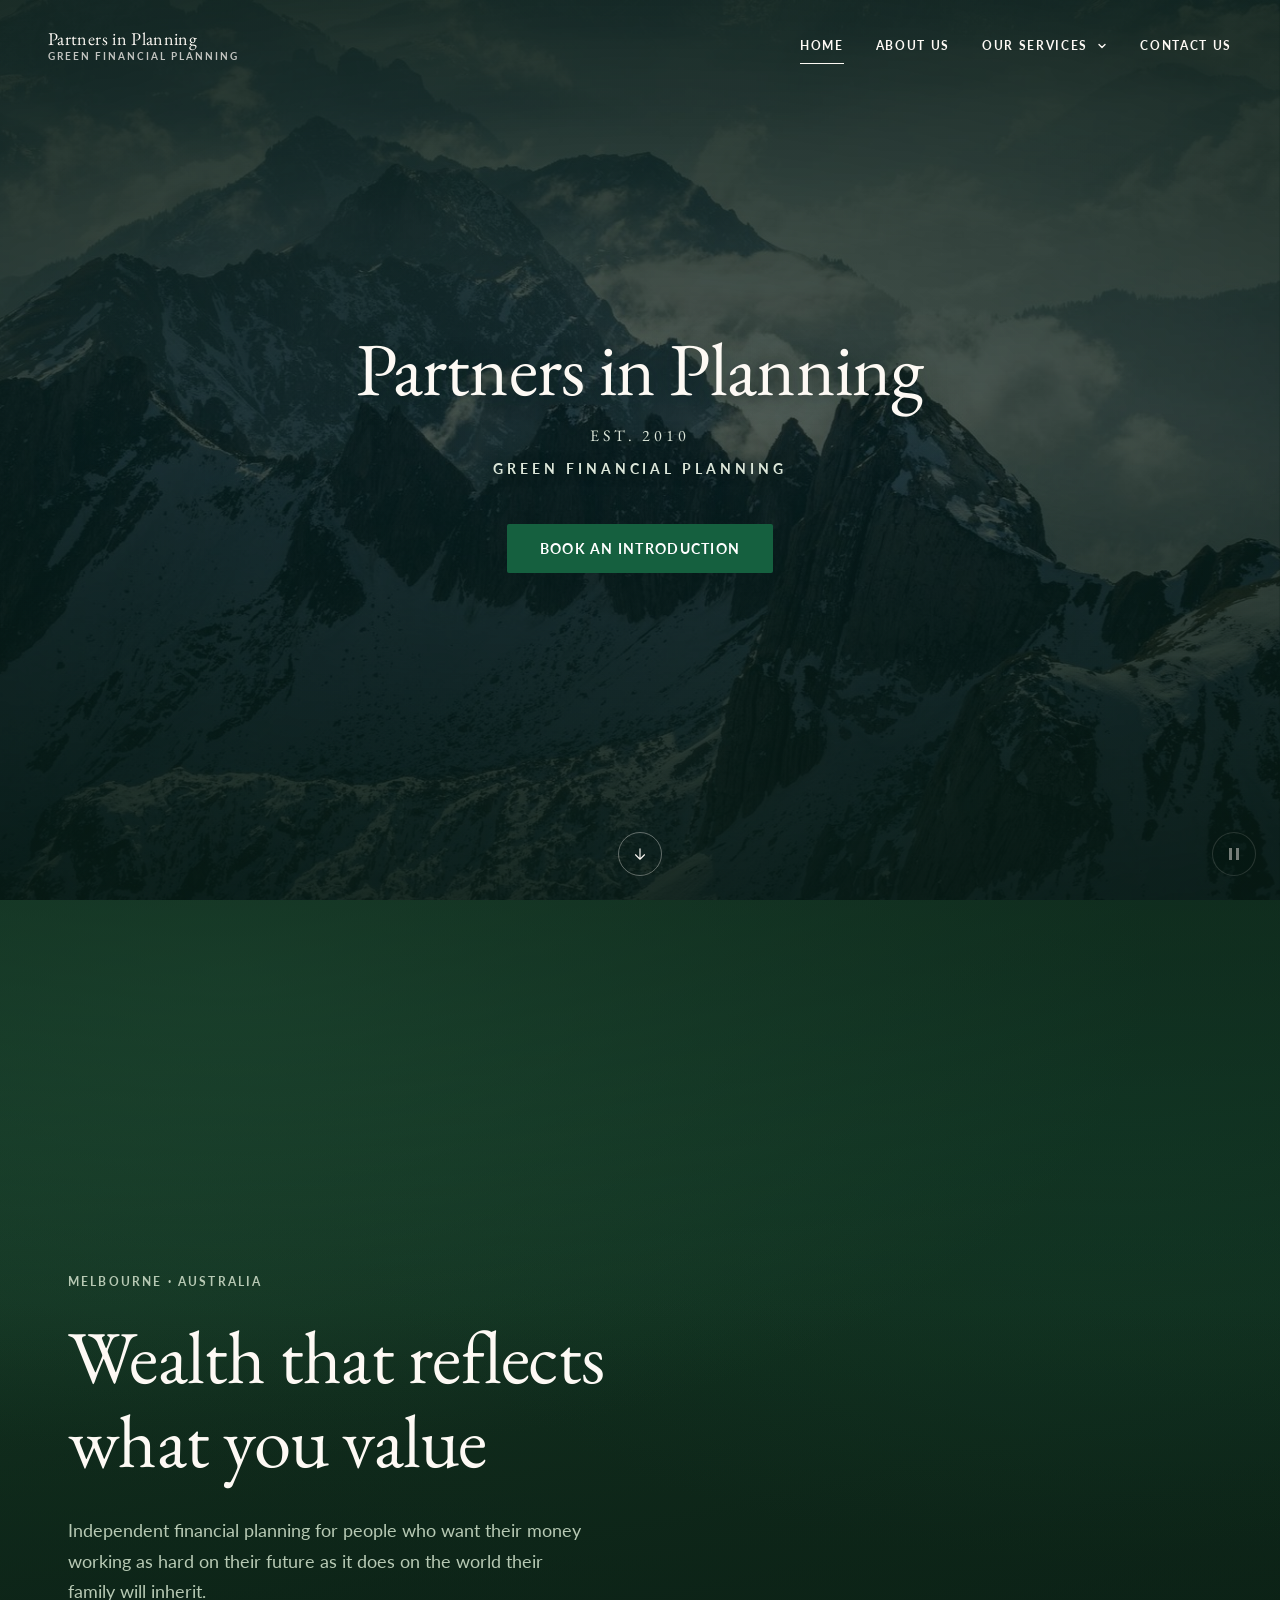
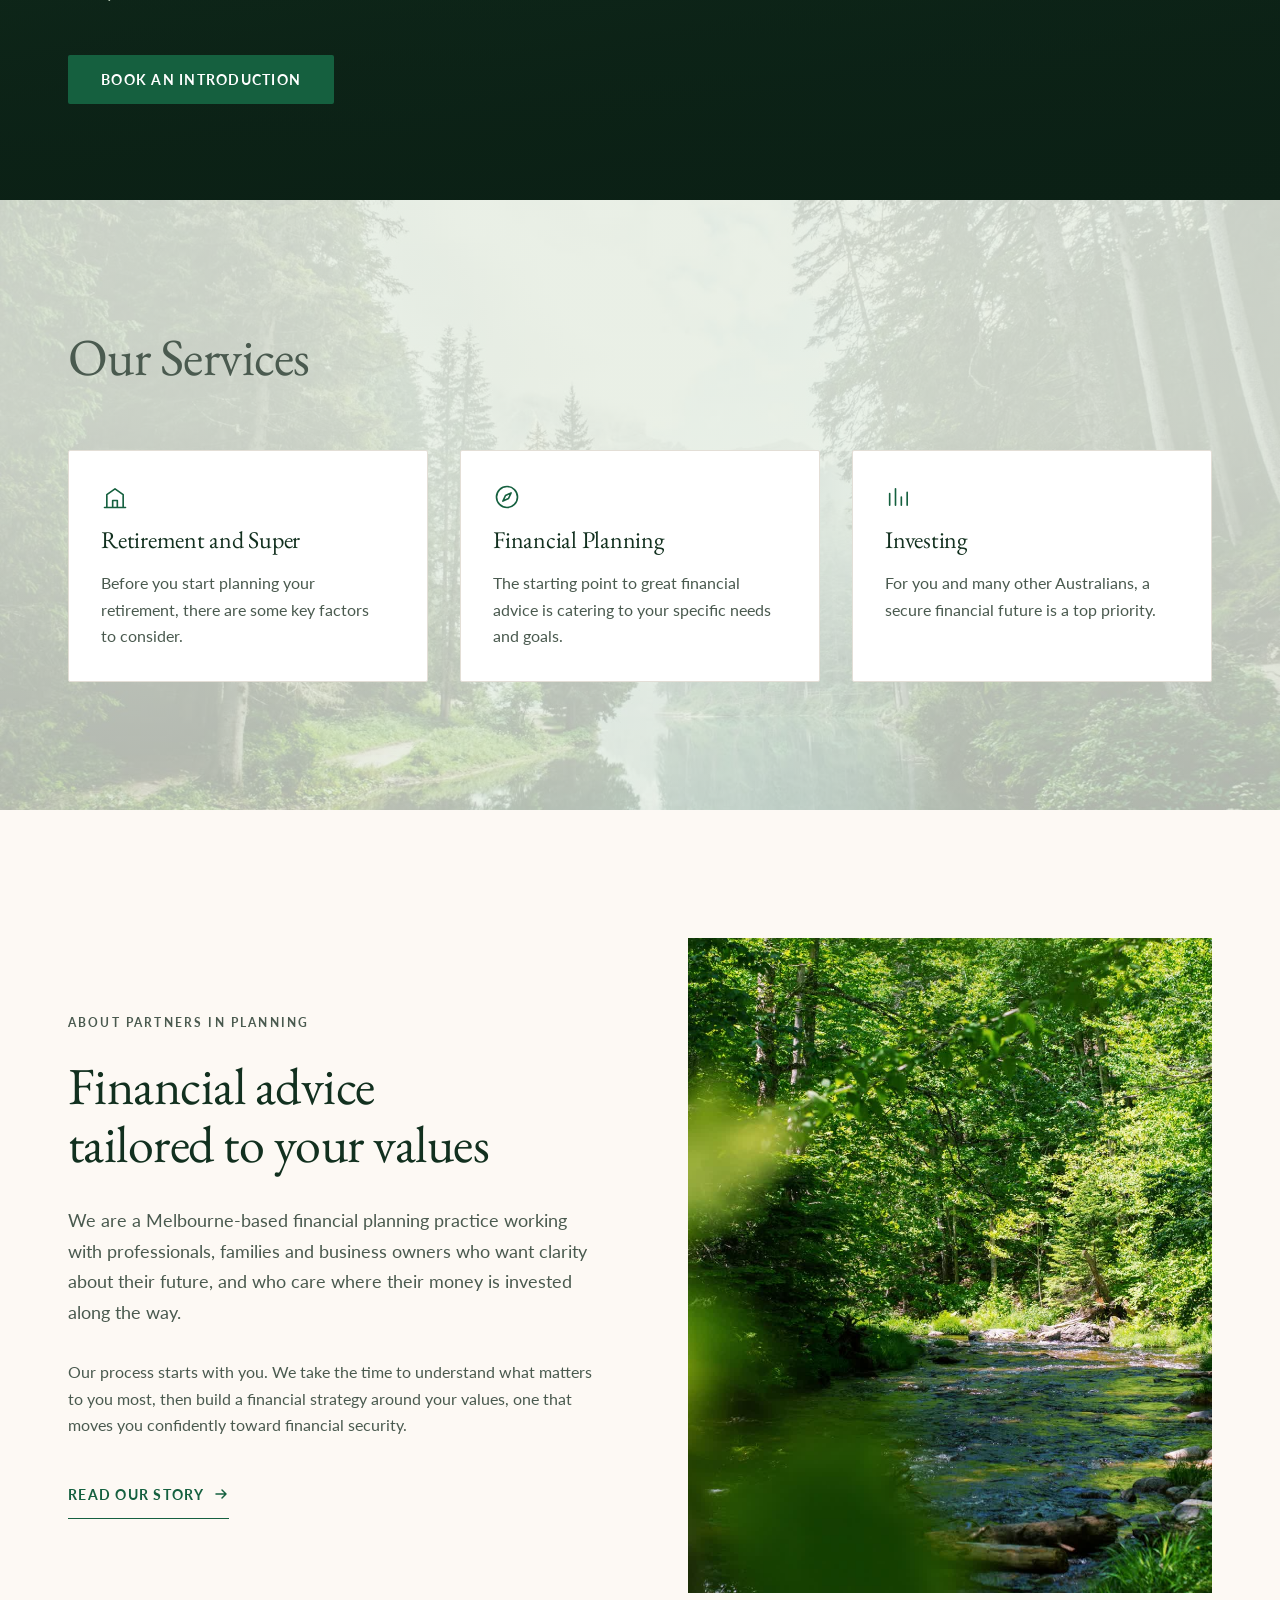
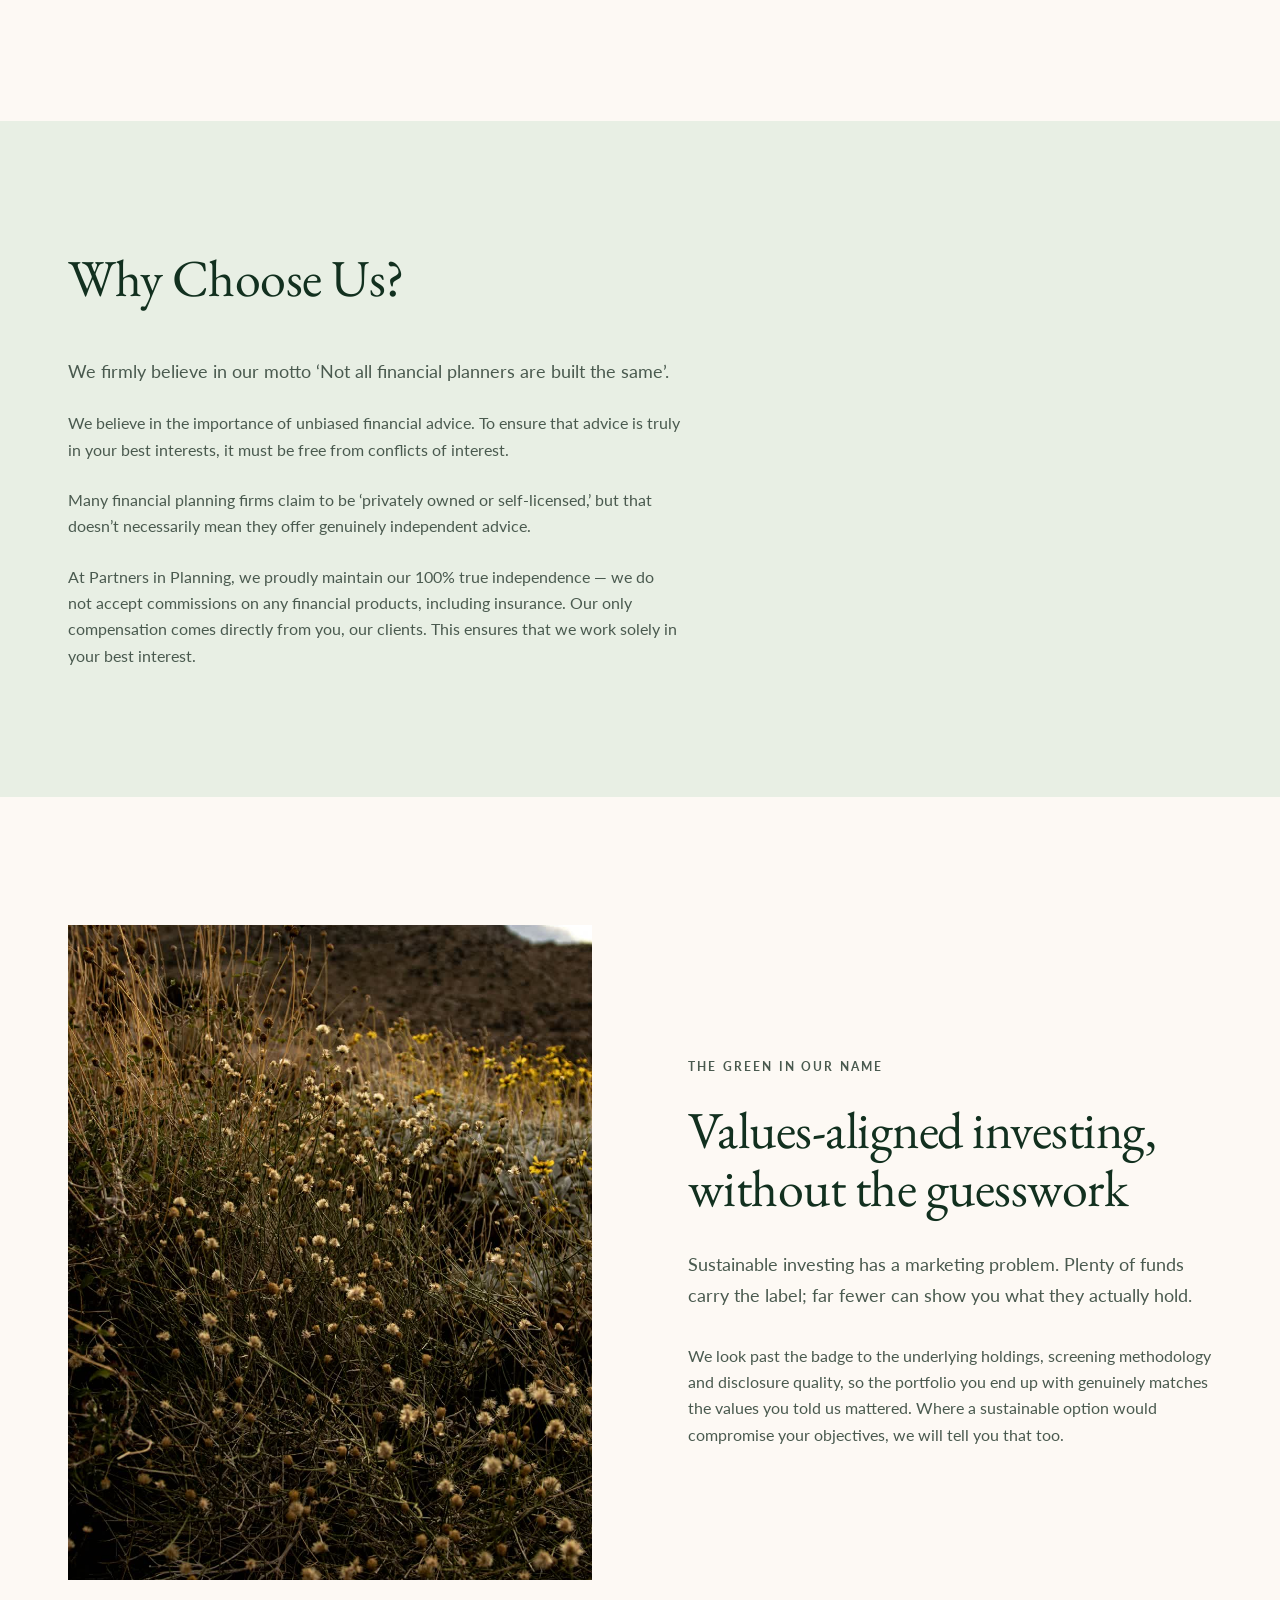
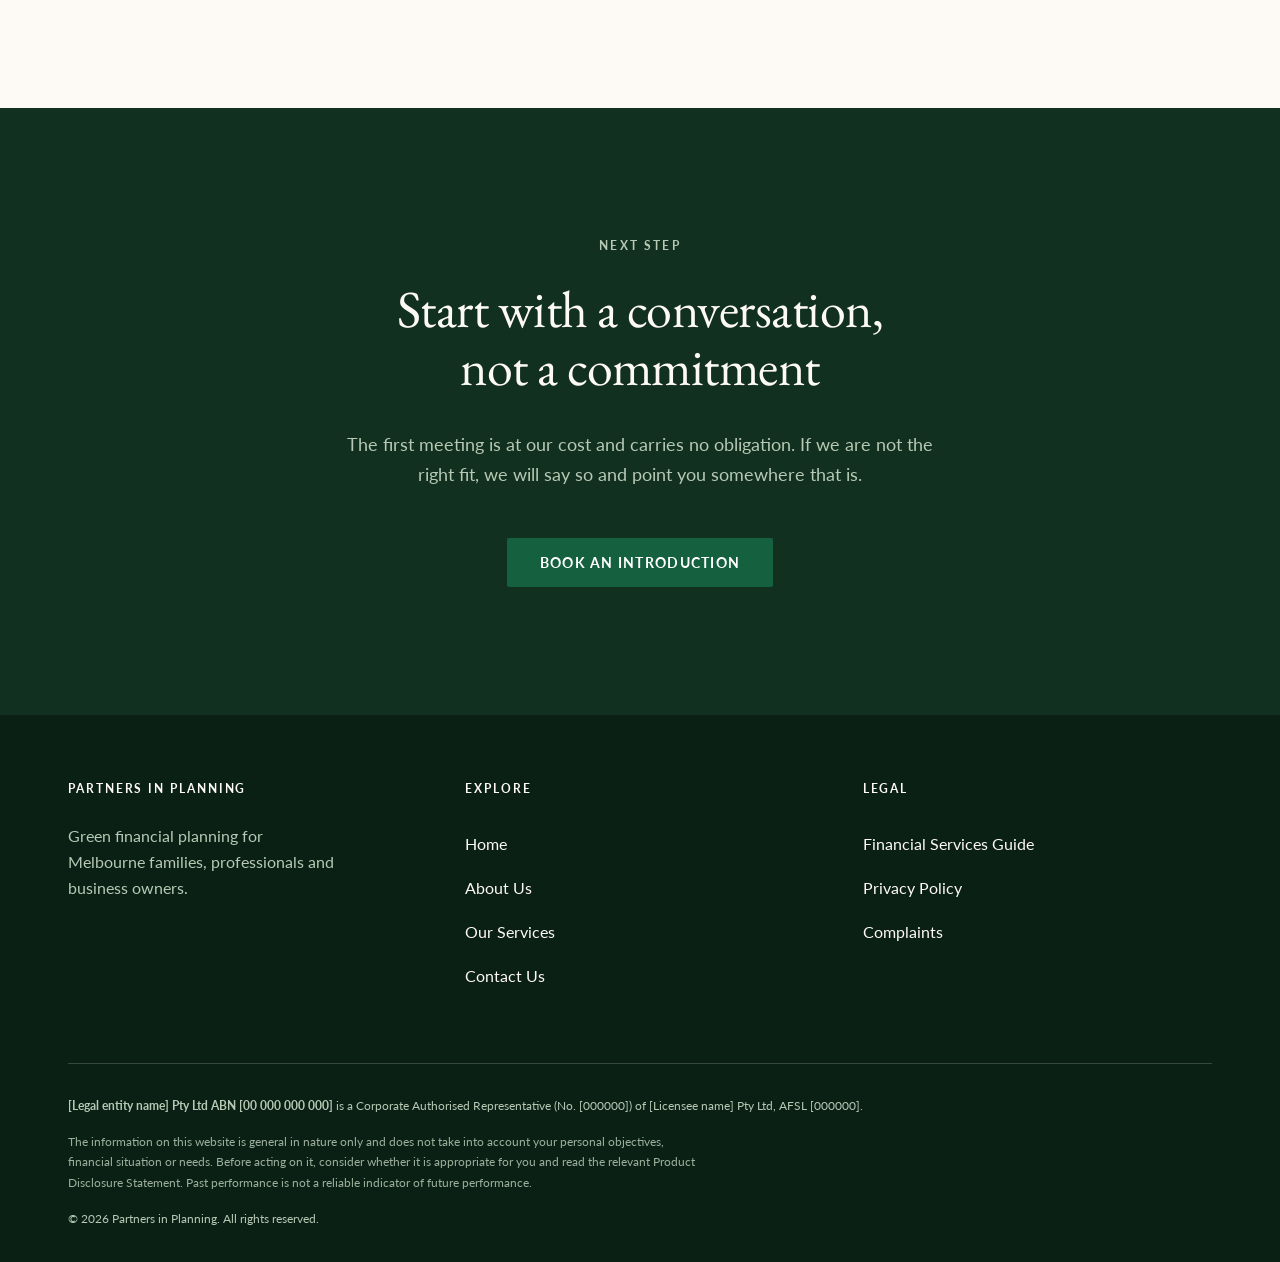
==== index.html @ 527487c0 "Add files via upload" ====
<!DOCTYPE html>
<html lang="en-AU">
<head>
<meta charset="utf-8">
<meta name="viewport" content="width=device-width, initial-scale=1">
<title>Partners in Planning | Green Financial Planning, Melbourne</title>
<meta name="description" content="Partners in Planning is a Melbourne financial planning practice specialising in values-aligned, sustainable advice — retirement, superannuation, investment and insurance strategy.">
<link rel="preconnect" href="https://fonts.googleapis.com">
<link rel="preconnect" href="https://fonts.gstatic.com" crossorigin>
<link href="https://fonts.googleapis.com/css2?family=EB+Garamond:wght@400;500;600&family=Lato:wght@300;400;700&display=swap" rel="stylesheet">
<link rel="stylesheet" href="assets/css/site.css">
<script>
  /* Enable scroll-reveal ONLY when we can actually drive it. Browsers without
     IntersectionObserver, and anyone who prefers reduced motion, never get the
     hidden starting state — so content can never be stranded invisible. */
  if ('IntersectionObserver' in window &&
      !window.matchMedia('(prefers-reduced-motion: reduce)').matches) {
    document.documentElement.classList.add('js');
  }
</script>
</head>
<body>

<a class="skip-link" href="#main">Skip to main content</a>

<!-- ============================ HEADER ============================ -->
<header class="header">
  <div class="container header__inner">
    <!-- LOGO SLOT — replace this <a class="brand"> block with your logo:
         <a href="index.html"><img src="assets/logo/logo.svg" alt="Partners in Planning" class="brand__img"></a> -->
    <a class="brand" href="index.html">
      Partners in Planning
      <span class="brand__sub">Green Financial Planning</span>
    </a>

    <nav class="nav" aria-label="Primary">
      <a class="nav__link" href="index.html" aria-current="page">Home</a>
      <a class="nav__link" href="about.html">About Us</a>
      <div class="nav__item" data-subnav>
        <a class="nav__link" href="services.html">Our Services</a>
        <button class="nav__sub-toggle" type="button" aria-expanded="false" aria-controls="services-sub">
          <span class="sr-only">Our Services pages</span>
          <svg width="10" height="10" viewBox="0 0 10 10" fill="none" aria-hidden="true"><path d="M2 3.5l3 3 3-3" stroke="currentColor" stroke-width="1.4" stroke-linecap="round" stroke-linejoin="round"/></svg>
        </button>
        <ul class="nav__sub" id="services-sub">
          <li><a href="investing.html">Investing</a></li>
          <li><a href="financial-planning.html">Financial Planning</a></li>
          <li><a href="retirement-and-super.html">Retirement and Super</a></li>
        </ul>
      </div>
      <a class="nav__link" href="contact.html">Contact Us</a>
    </nav>

    <button class="nav__toggle" type="button" aria-expanded="false" aria-controls="mobile-nav">
      <span class="sr-only">Menu</span>
      <span class="nav__toggle-bar" aria-hidden="true"></span>
      <span class="nav__toggle-bar" aria-hidden="true"></span>
      <span class="nav__toggle-bar" aria-hidden="true"></span>
    </button>
  </div>
</header>

<nav class="mobile-nav" id="mobile-nav" aria-label="Mobile">
  <a class="mobile-nav__link" href="index.html">Home</a>
  <a class="mobile-nav__link" href="about.html">About Us</a>
  <a class="mobile-nav__link" href="services.html">Our Services</a>
  <a class="mobile-nav__link mobile-nav__link--sub" href="investing.html">Investing</a>
  <a class="mobile-nav__link mobile-nav__link--sub" href="financial-planning.html">Financial Planning</a>
  <a class="mobile-nav__link mobile-nav__link--sub" href="retirement-and-super.html">Retirement and Super</a>
  <a class="mobile-nav__link" href="contact.html">Contact Us</a>
</nav>

<main id="main">

  <!-- ============================ SLIDESHOW HERO ========================
       Images live in the markup, not in a JS array or JSON file, so the
       first slide renders even if JavaScript never runs and search engines
       and link-preview scrapers can see them. site.js only swaps which one
       carries .is-active.

       The photographs are decorative — the headline carries the meaning —
       so every alt is empty and the whole stage is aria-hidden. Announcing
       "photograph 3 of 5" every seven seconds would interrupt a screen
       reader user mid-sentence, repeatedly, to tell them nothing useful.

       To change a photograph, swap the src. Nothing else needs editing.
       ==================================================================== -->
  <section class="hero hero--slides">
    <div class="hero__slides" data-hero-slides aria-hidden="true">
      <img class="hero__slide is-active" src="assets/img/slide-1.jpg" alt=""
           width="1440" height="960" fetchpriority="high" decoding="async">
      <img class="hero__slide" src="assets/img/slide-2.jpg" alt=""
           width="1440" height="960" loading="lazy" decoding="async">
      <img class="hero__slide" src="assets/img/slide-3.jpg" alt=""
           width="1440" height="960" loading="lazy" decoding="async">
      <img class="hero__slide" src="assets/img/slide-4.jpg" alt=""
           width="1440" height="960" loading="lazy" decoding="async">
      <img class="hero__slide" src="assets/img/slide-5.jpg" alt=""
           width="1440" height="960" loading="lazy" decoding="async">
    </div>

    <div class="hero__scrim hero__scrim--media" aria-hidden="true"></div>

    <div class="container hero__content hero__content--center">
      <h1 class="hero__brand">
        Partners in Planning
        <span class="hero__brand-est">Est. 2010</span>
        <span class="hero__brand-sub">Green Financial Planning</span>
      </h1>
      <div class="hero__actions hero__actions--center">
        <a class="btn btn--primary" href="contact.html">Book an introduction</a>
      </div>
    </div>

    <!-- WCAG 2.2.2: slides advancing every 7s is automatic motion running
         past five seconds, so it needs a pause control. Shown by JS only
         while the slideshow is actually advancing. -->
    <button class="video-toggle" type="button" data-slides-toggle hidden>
      <span class="video-toggle__icon" aria-hidden="true"></span>
      <span class="video-toggle__text">Pause slideshow</span>
    </button>

    <a class="scroll-cue" href="#intro" aria-label="Scroll to content">
      <svg width="18" height="18" viewBox="0 0 24 24" fill="none" aria-hidden="true">
        <path d="M12 5v14M6 13l6 6 6-6" stroke="currentColor" stroke-width="1.5"
              stroke-linecap="round" stroke-linejoin="round"/>
      </svg>
    </a>
  </section>

  <!-- ============================ STATEMENT HERO ============================ -->
  <section class="hero" id="intro">
    <div class="hero__scrim-art" aria-hidden="true"></div>
    <div class="hero__scrim" aria-hidden="true"></div>
    <div class="container hero__content">
      <p class="eyebrow hero__eyebrow">Melbourne &middot; Australia</p>
      <h2 class="hero__title">Wealth that reflects what you value</h2>
      <p class="lede hero__lede">
        Independent financial planning for people who want their money working as hard
        on their future as it does on the world their family will inherit.
      </p>
      <div class="hero__actions">
        <a class="btn btn--primary" href="contact.html">Book an introduction</a>
      </div>
    </div>
  </section>

  <!-- ============================ SERVICES ============================ -->
  <!-- Sage tint rather than dark: this now sits directly under the dark
       statement hero, and two dark surfaces in a row read as one slab.
       The forest photo sits under a graded sage wash, so it reads as a soft
       texture rather than a second hero. Decorative, so alt="" and hidden
       from screen readers. Lazy-loaded: it's two full screens down. -->
  <section class="section on-tint section--photo">
    <img class="section__photo" src="assets/img/services-bg.jpg" alt=""
         width="1600" height="1104" loading="lazy" decoding="async" aria-hidden="true">
    <div class="section__wash" aria-hidden="true"></div>
    <div class="container">
      <!-- A real heading element, not a styled paragraph: this is the only
           heading in the section, so it has to carry the document outline. -->
      <div class="narrow reveal" style="margin-bottom: var(--space-16);">
        <h2 class="eyebrow eyebrow--display">Our Services</h2>
      </div>

      <!-- card-grid--3up forces a single row of three from 880px up, and a
           single column below it — three across is unreadable on a phone. -->
      <div class="card-grid card-grid--3up reveal-group">
        <a class="card card--link" href="retirement-and-super.html">
          <svg class="card__icon" width="28" height="28" viewBox="0 0 24 24" fill="none" aria-hidden="true">
            <path d="M3 21h18M5 21V10l7-5 7 5v11M10 21v-6h4v6" stroke="currentColor" stroke-width="1.4" stroke-linecap="round" stroke-linejoin="round"/>
          </svg>
          <h3 class="card__title">Retirement and Super</h3>
          <p class="card__body">
            Before you start planning your retirement, there are some key factors to
            consider.
          </p>
        </a>

        <a class="card card--link" href="financial-planning.html">
          <svg class="card__icon" width="28" height="28" viewBox="0 0 24 24" fill="none" aria-hidden="true">
            <circle cx="12" cy="12" r="9" stroke="currentColor" stroke-width="1.4"/>
            <path d="M15.5 8.5l-2.2 4.8-4.8 2.2 2.2-4.8z" stroke="currentColor" stroke-width="1.4" stroke-linejoin="round"/>
          </svg>
          <h3 class="card__title">Financial Planning</h3>
          <p class="card__body">
            The starting point to great financial advice is catering to your specific
            needs and goals.
          </p>
        </a>

        <a class="card card--link" href="investing.html">
          <svg class="card__icon" width="28" height="28" viewBox="0 0 24 24" fill="none" aria-hidden="true">
            <path d="M4 19V9m5 10V5m5 14v-7m5 7V8" stroke="currentColor" stroke-width="1.4" stroke-linecap="round"/>
          </svg>
          <h3 class="card__title">Investing</h3>
          <p class="card__body">
            For you and many other Australians, a secure financial future is a top
            priority.
          </p>
        </a>
      </div>
    </div>
  </section>

  <!-- ============================ INTRODUCTION ============================ -->
  <section class="section">
    <div class="container">
      <div class="split reveal">
        <div class="stack-8">
          <div>
            <p class="eyebrow">About Partners in Planning</p>
            <h2 class="heading">Financial advice tailored to your values</h2>
          </div>
          <p class="lede">
            We are a Melbourne-based financial planning practice working with
            professionals, families and business owners who want clarity about their
            future, and who care where their money is invested along the way.
          </p>
          <p class="body-text">
            Our process starts with you. We take the time to understand what matters to
            you most, then build a financial strategy around your values, one that
            moves you confidently toward financial security.
          </p>
          <div>
            <a class="link-arrow" href="about.html">
              Read our story
              <svg width="16" height="16" viewBox="0 0 16 16" fill="none" aria-hidden="true">
                <path d="M3 8h10M9 4l4 4-4 4" stroke="currentColor" stroke-width="1.5" stroke-linecap="round" stroke-linejoin="round"/>
              </svg>
            </a>
          </div>
        </div>
        <div class="split__media">
          <div class="media-frame">
            <img src="assets/img/about-stream.jpg"
                 alt="A sunlit stream running through dense green forest"
                 width="1000" height="1500" loading="lazy" decoding="async">
          </div>
        </div>
      </div>
    </div>
  </section>

  <!-- ============================ WHY CHOOSE US ============================ -->
  <!-- Carries the sage tint so it stays visually distinct from the cream
       introduction above it, preserving the cream / tint / dark rhythm. -->
  <section class="section on-tint">
    <div class="container">
      <div class="narrow reveal">
        <h2 class="heading">Why Choose Us?</h2>

        <div class="stack-6 mt-12">
          <p class="lede">
            We firmly believe in our motto &lsquo;Not all financial planners are built
            the same&rsquo;.
          </p>
          <p class="body-text">
            We believe in the importance of unbiased financial advice. To ensure that
            advice is truly in your best interests, it must be free from conflicts of
            interest.
          </p>
          <p class="body-text">
            Many financial planning firms claim to be &lsquo;privately owned or
            self-licensed,&rsquo; but that doesn&rsquo;t necessarily mean they offer
            genuinely independent advice.
          </p>
          <p class="body-text">
            At Partners in Planning, we proudly maintain our 100% true independence
            &mdash; we do not accept commissions on any financial products, including
            insurance. Our only compensation comes directly from you, our clients. This
            ensures that we work solely in your best interest.
          </p>
        </div>
      </div>
    </div>
  </section>


  <!-- ============================ SUSTAINABLE INVESTING ============================ -->
  <section class="section">
    <div class="container">
      <div class="split split--reverse reveal">
        <div class="stack-8">
          <div>
            <p class="eyebrow">The green in our name</p>
            <h2 class="heading">Values-aligned investing, without the guesswork</h2>
          </div>
          <p class="lede">
            Sustainable investing has a marketing problem. Plenty of funds carry the
            label; far fewer can show you what they actually hold.
          </p>
          <p class="body-text">
            We look past the badge to the underlying holdings, screening methodology
            and disclosure quality, so the portfolio you end up with genuinely matches
            the values you told us mattered. Where a sustainable option would
            compromise your objectives, we will tell you that too.
          </p>
        </div>
        <div class="split__media">
          <div class="media-frame">
            <img src="assets/img/sustainable-grasses.jpg"
                 alt="Dry grasses and wildflowers on a hillside under a cloudy sky"
                 width="1000" height="1500" loading="lazy" decoding="async">
          </div>
        </div>
      </div>
    </div>
  </section>

  <!-- ============================ CTA ============================ -->
  <section class="section on-dark">
    <div class="container narrow text-center reveal">
      <p class="eyebrow">Next step</p>
      <h2 class="heading">Start with a conversation, not a commitment</h2>
      <p class="lede mx-auto mt-8" style="margin-inline:auto;">
        The first meeting is at our cost and carries no obligation. If we are not the
        right fit, we will say so and point you somewhere that is.
      </p>
      <div class="mt-12" style="display:flex; gap:var(--space-4); justify-content:center; flex-wrap:wrap;">
        <a class="btn btn--primary" href="contact.html">Book an introduction</a>
      </div>
    </div>
  </section>

</main>

<!-- ============================ FOOTER ============================ -->
<footer class="footer">
  <div class="container">
    <div class="footer__grid">
      <div>
        <p class="footer__title">Partners in Planning</p>
        <p style="max-width:32ch;">
          Green financial planning for Melbourne families, professionals and
          business owners.
        </p>
      </div>
      <div>
        <p class="footer__title">Explore</p>
        <ul class="footer__list">
          <li><a href="index.html">Home</a></li>
          <li><a href="about.html">About Us</a></li>
          <li><a href="services.html">Our Services</a></li>
          <li><a href="contact.html">Contact Us</a></li>
        </ul>
      </div>
      <div>
        <p class="footer__title">Legal</p>
        <ul class="footer__list">
          <li><a href="#">Financial Services Guide</a></li>
          <li><a href="#">Privacy Policy</a></li>
          <li><a href="#">Complaints</a></li>
        </ul>
      </div>
    </div>

    <div class="footer__legal">
      <p>
        <strong>[Legal entity name] Pty Ltd ABN [00 000 000 000]</strong> is a
        Corporate Authorised Representative (No. [000000]) of
        [Licensee name] Pty Ltd, AFSL [000000].
      </p>
      <p class="footer__disclaimer">
        The information on this website is general in nature only and does not take
        into account your personal objectives, financial situation or needs. Before
        acting on it, consider whether it is appropriate for you and read the relevant
        Product Disclosure Statement. Past performance is not a reliable indicator of
        future performance.
      </p>
      <p>&copy; <span id="year">2026</span> Partners in Planning. All rights reserved.</p>
    </div>
  </div>
</footer>

<script src="assets/js/site.js"></script>
<script>document.getElementById('year').textContent = new Date().getFullYear();</script>
</body>
</html>
---- assets/css/site.css ----
/* ==========================================================================
   Partners in Planning — Green Financial Planning
   Design tokens + editorial component styles

   Palette verified to WCAG 2.1 AA (all text pairs >= 4.5:1).
   Type: EB Garamond (display) / Lato (body)
   ========================================================================== */

/* --- 1. Design tokens ---------------------------------------------------- */
:root {
  /* Brand colour — swap these six if your logo dictates different greens */
  --forest:        #12301F;   /* headings, body text, dark sections   13.64:1 on cream */
  --forest-deep:   #0B2015;   /* deepest tone, footer                                  */
  --green:         #15603F;   /* CTA / accent / links                  7.21:1 on cream */
  --green-hover:   #0F4A30;   /* CTA hover                                             */
  --muted:         #4A5A4F;   /* secondary text                        6.99:1 on cream */
  --sage:          #B7C9B4;   /* muted text on dark                    8.19:1 on forest*/
  --sage-bright:   #DCE6D9;   /* muted text over VIDEO   5.26:1 vs brightest frame */
  --sage-tint:     #E8EFE4;   /* soft section band                                     */

  /* Neutrals */
  --cream:         #FDF9F4;   /* page background                                       */
  --card:          #FFFFFF;
  --border:        #E3DED6;
  --border-dark:   rgba(253, 249, 244, 0.18);

  /* Typography */
  --font-display: "EB Garamond", "Times New Roman", Georgia, serif;
  --font-body:    "Lato", -apple-system, BlinkMacSystemFont, "Segoe UI", sans-serif;

  /* Fluid type scale */
  --text-xs:   0.75rem;
  --text-sm:   0.875rem;
  --text-base: 1rem;
  --text-lg:   1.125rem;
  --text-xl:   clamp(1.25rem, 1.1rem + 0.6vw,  1.5rem);
  --text-2xl:  clamp(1.6rem,  1.3rem + 1.2vw,  2.25rem);
  --text-3xl:  clamp(2.1rem,  1.6rem + 2.2vw,  3.25rem);
  --text-4xl:  clamp(2.6rem,  1.8rem + 3.6vw,  4.75rem);

  /* Spacing — "spacious" scale (density 3/10) */
  --space-2:   0.5rem;
  --space-3:   0.75rem;
  --space-4:   1rem;
  --space-6:   1.5rem;
  --space-8:   2rem;
  --space-12:  3rem;
  --space-16:  4rem;
  --space-24:  6rem;
  --space-32:  8rem;

  /* Layout */
  --container: 1240px;
  --container-narrow: 780px;
  --radius: 2px;

  /* Motion */
  --ease: cubic-bezier(0.22, 1, 0.36, 1);
  --dur-fast: 180ms;
  --dur:      300ms;
  --dur-slow: 700ms;
}

/* --- 2. Reset & base ----------------------------------------------------- */
*, *::before, *::after { box-sizing: border-box; }

html { -webkit-text-size-adjust: 100%; scroll-behavior: smooth; }

@media (prefers-reduced-motion: reduce) {
  html { scroll-behavior: auto; }
}

body {
  margin: 0;
  background: var(--cream);
  color: var(--forest);
  font-family: var(--font-body);
  font-size: var(--text-base);      /* 16px floor — never smaller for body */
  line-height: 1.65;
  font-weight: 400;
  -webkit-font-smoothing: antialiased;
  overflow-x: hidden;               /* guards the full-bleed sections       */
}

img, svg, video { max-width: 100%; height: auto; display: block; }

h1, h2, h3, h4 {
  font-family: var(--font-display);
  font-weight: 400;
  line-height: 1.12;
  letter-spacing: -0.01em;
  margin: 0;
  text-wrap: balance;               /* prevents orphan heading lines        */
}

p { margin: 0; text-wrap: pretty; }

a { color: var(--green); text-decoration-thickness: 1px; text-underline-offset: 3px; }

/* Visible focus ring on every interactive element (never removed) */
:where(a, button, input, textarea, select, [tabindex]):focus-visible {
  outline: 3px solid var(--green);
  outline-offset: 3px;
  border-radius: var(--radius);
}
.on-dark :where(a, button, input, textarea, select):focus-visible {
  outline-color: var(--sage);
}

/* Skip link */
.skip-link {
  position: absolute; left: -9999px; top: 0; z-index: 200;
  background: var(--forest); color: var(--cream);
  padding: var(--space-3) var(--space-6);
  font-size: var(--text-sm);
}
.skip-link:focus { left: var(--space-4); top: var(--space-4); }

/* --- 3. Layout primitives ------------------------------------------------ */
.container {
  width: 100%;
  max-width: var(--container);
  margin-inline: auto;
  padding-inline: var(--space-6);
}
@media (min-width: 768px) { .container { padding-inline: var(--space-12); } }

.narrow { max-width: var(--container-narrow); }

.section { padding-block: var(--space-24); }
@media (min-width: 768px) { .section { padding-block: var(--space-32); } }

.section--tight { padding-block: var(--space-16); }

.on-dark { background: var(--forest); color: var(--cream); }
.on-dark h1, .on-dark h2, .on-dark h3 { color: var(--cream); }
.on-dark .lede, .on-dark .body-text { color: var(--sage); }
.on-dark .eyebrow { color: var(--sage); }

.on-tint { background: var(--sage-tint); }

/* Section with a photograph behind it, softened by a sage wash so it reads
   as texture. The photo and wash sit in their own layers under the content.
   The section's own background stays as the fallback if the image fails. */
.section--photo { position: relative; overflow: hidden; }
.section__photo {
  position: absolute; inset: 0; z-index: 0;
  width: 100%; height: 100%;
  object-fit: cover;
}
/* Graded wash: 86% at the top, easing to 74% lower down. The heading sits in
   the top band; measured against the darkest 5% of the forest, 0.86 keeps the
   --muted heading at ~4.7:1. Lower down only the opaque white cards sit on it,
   so the photo is allowed to show more there. Don't drop the top stop below
   0.85 without re-measuring — at 0.80 the heading falls to 4.15:1. */
.section__wash {
  position: absolute; inset: 0; z-index: 1;
  background: linear-gradient(180deg,
    rgba(232, 239, 228, 0.86) 0%,
    rgba(232, 239, 228, 0.86) 35%,
    rgba(232, 239, 228, 0.74) 100%);
}
.section--photo > .container { position: relative; z-index: 2; }

/* --- 4. Typography components -------------------------------------------- */
.eyebrow {
  font-family: var(--font-body);
  font-size: var(--text-xs);
  font-weight: 700;
  letter-spacing: 0.18em;
  text-transform: uppercase;
  color: var(--muted);
  margin: 0 0 var(--space-6);
}

/* Section label rendered at full heading scale — display serif, sentence
   case, no letterspacing. Used on the homepage Services block only, where it
   is applied to the <h2> itself; every other section keeps the small
   letterspaced .eyebrow label above a separate heading.
   Spacing below is left to the containing block. */
.eyebrow--display {
  font-family: var(--font-display);
  font-size: var(--text-3xl);
  font-weight: 400;
  line-height: 1.12;
  letter-spacing: -0.01em;
  text-transform: none;
  text-wrap: balance;
  margin-bottom: 0;
}

.display   { font-size: var(--text-4xl); }
.heading   { font-size: var(--text-3xl); }
.subheading{ font-size: var(--text-2xl); }

.lede {
  font-size: var(--text-lg);
  line-height: 1.7;
  color: var(--muted);
  max-width: 62ch;
}

.body-text { color: var(--muted); max-width: 68ch; }

.rule {
  height: 1px; border: 0; background: var(--border);
  margin-block: var(--space-16);
}
.on-dark .rule { background: var(--border-dark); }

/* --- 5. Buttons ---------------------------------------------------------- */
.btn {
  display: inline-flex;
  align-items: center;
  justify-content: center;
  gap: var(--space-3);
  min-height: 48px;                 /* exceeds the 44x44 touch minimum */
  padding: var(--space-3) var(--space-8);
  font-family: var(--font-body);
  font-size: var(--text-sm);
  font-weight: 700;
  letter-spacing: 0.09em;
  text-transform: uppercase;
  text-decoration: none;
  border: 1px solid transparent;
  border-radius: var(--radius);
  cursor: pointer;
  transition: background-color var(--dur) var(--ease),
              color var(--dur) var(--ease),
              border-color var(--dur) var(--ease),
              transform var(--dur) var(--ease);
}
.btn:hover { transform: translateY(-2px); }
.btn:active { transform: translateY(0); }

.btn--primary { background: var(--green); color: #FFFFFF; }
.btn--primary:hover { background: var(--green-hover); color: #FFFFFF; }

.btn--outline { background: transparent; color: var(--forest); border-color: var(--forest); }
.btn--outline:hover { background: var(--forest); color: var(--cream); }

/* The hero is always a dark surface, so it takes the dark-surface treatment too */
/* Reduced motion: hold a single still photograph. The drift is removed and
   site.js stops the auto-advance entirely — not just the zoom. */
@media (prefers-reduced-motion: reduce) {
  .hero__slide {
    transform: none !important;
    transition: none !important;
  }
}

.on-dark .btn--outline,
.hero .btn--outline { color: var(--cream); border-color: rgba(253, 249, 244, 0.45); }
.on-dark .btn--outline:hover,
.hero .btn--outline:hover { background: var(--cream); color: var(--forest); border-color: var(--cream); }

/* Text link with animated underline */
.link-arrow {
  display: inline-flex; align-items: center; gap: var(--space-2);
  font-size: var(--text-sm); font-weight: 700;
  letter-spacing: 0.09em; text-transform: uppercase;
  color: var(--green); text-decoration: none;
  min-height: 44px;                 /* touch target minimum */
  padding-block: var(--space-3);
  border-bottom: 1px solid currentColor;
  transition: gap var(--dur) var(--ease), color var(--dur) var(--ease);
}
.link-arrow:hover { gap: var(--space-4); color: var(--green-hover); }
.on-dark .link-arrow,
.hero .link-arrow { color: var(--cream); }
.on-dark .link-arrow:hover,
.hero .link-arrow:hover { color: var(--sage); }

/* Keyboard focus must stay visible against the dark hero too */
.hero :where(a, button):focus-visible { outline-color: var(--sage); }

/* --- 6. Header / navigation ---------------------------------------------- */
.header {
  position: fixed; inset: 0 0 auto 0; z-index: 100;
  padding-block: var(--space-6);
  transition: background-color var(--dur) var(--ease),
              padding var(--dur) var(--ease),
              box-shadow var(--dur) var(--ease);
}
.header__inner { display: flex; align-items: center; justify-content: space-between; gap: var(--space-8); }

/* Full-width header: the logo sits at the far left and the nav at the far
   right, each one page-gutter (48px) in from the screen edge, rather than
   both being held inside the 1240px content column. On wide monitors this
   means the logo no longer lines up with the headings in the sections below
   — that is deliberate.
   Only above 900px, where the desktop nav is actually shown; below that the
   mobile toggle is in play and the header stays a normal container. */
@media (min-width: 900px) {
  .header__inner {
    max-width: none;
    padding-inline: var(--space-12);
  }
}

/* Transparent over the hero, solid once scrolled */
.header.is-scrolled {
  background: var(--cream);
  padding-block: var(--space-4);
  box-shadow: 0 1px 0 var(--border);
}
.header.is-scrolled .nav__link { color: var(--forest); }
.header.is-scrolled .brand { color: var(--forest); }
.header.is-scrolled .nav__toggle-bar { background: var(--forest); }

/* --- LOGO SLOT -----------------------------------------------------------
   Text placeholder only. Drop your logo file in as assets/logo/logo.svg and
   replace the .brand block in each HTML file with:
     <img src="assets/logo/logo.svg" alt="Partners in Planning" class="brand__img">
   ------------------------------------------------------------------------ */
.brand {
  display: inline-flex; flex-direction: column; justify-content: center; gap: 2px;
  min-height: 44px;                 /* touch target minimum */
  font-family: var(--font-display);
  font-size: var(--text-lg);
  line-height: 1.05;
  color: var(--cream);
  text-decoration: none;
  letter-spacing: 0.02em;
  transition: color var(--dur) var(--ease);
}
.brand__sub {
  font-family: var(--font-body);
  font-size: 0.625rem;
  font-weight: 700;
  letter-spacing: 0.2em;
  text-transform: uppercase;
  opacity: 0.75;
}
.brand__img { height: 44px; width: auto; }

.nav { display: none; }
@media (min-width: 900px) {
  .nav { display: flex; align-items: center; gap: var(--space-8); }
}
.nav__link {
  font-size: var(--text-xs);
  font-weight: 700;
  letter-spacing: 0.14em;
  text-transform: uppercase;
  color: var(--cream);
  text-decoration: none;
  padding-block: var(--space-2);
  border-bottom: 1px solid transparent;
  transition: border-color var(--dur) var(--ease), color var(--dur) var(--ease);
}
.nav__link:hover { border-bottom-color: currentColor; }
.nav__link[aria-current="page"] { border-bottom-color: currentColor; }
/* On a service sub-page, underline "Our Services" as the current section.
   A class rather than aria-current: the page itself is marked on the
   sub-link in the dropdown, so screen readers aren't told two things. */
.nav__link.is-current { border-bottom-color: currentColor; }
.nav__sub a[aria-current="page"] { color: var(--green); font-weight: 700; }
.mobile-nav__link[aria-current="page"] { color: var(--cream); }

/* --- Dropdown under "Our Services" ---------------------------------------
   The label stays a normal link to services.html; the small chevron button
   beside it opens the submenu. That button is what keyboard, touch and
   screen-reader users use — a hover-only menu can't be reached without a
   mouse. Mouse users on hover-capable devices also get it on hover.
   The panel is always solid cream, whether the header is transparent over
   a hero or solid after scrolling, so its text colour never changes. */
.nav__item { position: relative; display: flex; align-items: center; }

.nav__sub-toggle {
  display: inline-flex; align-items: center; justify-content: center;
  width: 28px; height: 44px;
  margin-right: -8px;
  padding: 0;
  background: transparent; border: 0;
  color: var(--cream);
  cursor: pointer;
  transition: color var(--dur) var(--ease);
}
.nav__sub-toggle svg { transition: transform var(--dur) var(--ease); }
.nav__item.is-open .nav__sub-toggle svg { transform: rotate(180deg); }
.header.is-scrolled .nav__sub-toggle { color: var(--forest); }

.nav__sub {
  position: absolute; top: 100%; left: -16px; z-index: 5;
  min-width: 240px;
  margin: 0; padding: var(--space-2) 0;
  list-style: none;
  background: var(--cream);
  border: 1px solid var(--border);
  border-radius: var(--radius);
  box-shadow: 0 12px 32px rgba(18, 48, 31, 0.14);
  opacity: 0; visibility: hidden;
  transform: translateY(-4px);
  /* visibility waits for the fade-out, so links stay out of the tab order
     whenever the panel is closed */
  transition: opacity var(--dur) var(--ease), transform var(--dur) var(--ease),
              visibility 0s linear var(--dur);
}
.nav__item.is-open .nav__sub {
  opacity: 1; visibility: visible; transform: none; transition-delay: 0s;
}
@media (hover: hover) {
  .nav__item:hover .nav__sub {
    opacity: 1; visibility: visible; transform: none; transition-delay: 0s;
  }
}
.nav__sub a {
  display: flex; align-items: center;
  min-height: 44px;
  padding: 0 var(--space-6);
  font-size: var(--text-sm);
  letter-spacing: 0.02em;
  color: var(--forest);
  text-decoration: none;
  transition: background-color var(--dur-fast) var(--ease), color var(--dur-fast) var(--ease);
}
.nav__sub a:hover,
.nav__sub a:focus-visible { background: var(--sage-tint); color: var(--green); }

/* Over a dark hero the default green focus ring is hard to see, so header
   controls use the pale sage ring until the header turns solid. Links inside
   the cream dropdown keep the green ring. */
.header:not(.is-scrolled) :where(.nav__link, .nav__sub-toggle, .brand, .nav__toggle):focus-visible {
  outline-color: var(--sage);
}

/* Mobile menu toggle */
.nav__toggle {
  display: inline-flex; flex-direction: column; justify-content: center; gap: 5px;
  width: 48px; height: 48px;             /* 44x44 minimum satisfied */
  padding: var(--space-3);
  background: transparent; border: 0; cursor: pointer;
}
@media (min-width: 900px) { .nav__toggle { display: none; } }
.nav__toggle-bar {
  display: block; width: 100%; height: 1.5px;
  background: var(--cream);
  transition: transform var(--dur) var(--ease), opacity var(--dur) var(--ease), background-color var(--dur) var(--ease);
}
/* Bars are children 2–4, not 1–3: the button's first child is the
   visually hidden "Menu" label. Counting from 1 hid the wrong bar and
   drew a "/" over a flat line instead of an ✕. */
.nav__toggle[aria-expanded="true"] .nav__toggle-bar:nth-child(2) { transform: translateY(6.5px) rotate(45deg); }
.nav__toggle[aria-expanded="true"] .nav__toggle-bar:nth-child(3) { opacity: 0; }
.nav__toggle[aria-expanded="true"] .nav__toggle-bar:nth-child(4) { transform: translateY(-6.5px) rotate(-45deg); }

/* Mobile drawer */
.mobile-nav {
  position: fixed; inset: 0; z-index: 99;
  display: flex; flex-direction: column; justify-content: center;
  /* "safe" stops centring from pushing items off the top on short screens;
     browsers without it keep plain "center" from the line above. */
  justify-content: safe center;
  overflow-y: auto;
  gap: var(--space-6);
  padding: var(--space-24) var(--space-8);
  background: var(--forest);
  transform: translateY(-100%);
  visibility: hidden;
  transition: transform var(--dur-slow) var(--ease), visibility var(--dur-slow);
}
.mobile-nav.is-open { transform: translateY(0); visibility: visible; }
.mobile-nav__link {
  font-family: var(--font-display);
  font-size: var(--text-2xl);
  color: var(--cream);
  text-decoration: none;
  padding-block: var(--space-3);
  border-bottom: 1px solid var(--border-dark);
}
.mobile-nav__link:hover { color: var(--sage); }

/* Service sub-links in the mobile drawer: smaller, indented and tucked up
   under "Our Services" so they read as belonging to it. */
.mobile-nav__link--sub {
  margin-top: calc(-1 * var(--space-4));
  padding-left: var(--space-6);
  font-family: var(--font-body);
  font-size: var(--text-base);
  color: var(--sage);
  border-bottom-color: transparent;
}
body.nav-open { overflow: hidden; }

/* --- 7. Hero ------------------------------------------------------------- */
.hero {
  position: relative;
  min-height: 100svh;
  display: flex; align-items: flex-end;
  padding-block: var(--space-24);
  background: var(--forest);
  overflow: hidden;
}
.hero--inner { min-height: 62svh; }

/* IMAGE SLOT: replace this gradient with your photography.
   Add <img class="hero__media" src="..." alt=""> and delete .hero__scrim-art */
.hero__scrim-art {
  position: absolute; inset: 0;
  background:
    radial-gradient(120% 90% at 18% 8%,  rgba(45, 104, 72, 0.55) 0%, transparent 60%),
    radial-gradient(100% 80% at 88% 22%, rgba(20, 62, 42, 0.85) 0%, transparent 65%),
    linear-gradient(168deg, #1B4630 0%, #12301F 48%, #0B2015 100%);
}
.hero__media {
  position: absolute; inset: 0;
  width: 100%; height: 100%; object-fit: cover;
}
.hero__scrim {
  position: absolute; inset: 0;
  background: linear-gradient(180deg, rgba(11,32,21,0.55) 0%, rgba(11,32,21,0.15) 45%, rgba(11,32,21,0.85) 100%);
}
/* --- 7b. Slideshow hero --------------------------------------------------
   Full-bleed crossfading photographs behind the brand statement. The forest
   gradient on the section sits underneath, so if the images never load the
   panel still reads as an intentional dark surface rather than a broken box.
   ------------------------------------------------------------------------ */
.hero--slides {
  align-items: center;
  text-align: center;
  /* Same gradient as the statement hero — this is what shows if the video
     never loads, so the fallback is a designed surface, not a black box. */
  background:
    radial-gradient(120% 90% at 18% 8%,  rgba(45, 104, 72, 0.55) 0%, transparent 60%),
    radial-gradient(100% 80% at 88% 22%, rgba(20, 62, 42, 0.85) 0%, transparent 65%),
    linear-gradient(168deg, #1B4630 0%, #12301F 48%, #0B2015 100%);
}

.hero__slides { position: absolute; inset: 0; z-index: 0; }

/* Each slide is stacked in the same box; only .is-active is opaque.
   The 1.05 → 1 scale is a slow drift (Ken Burns) that runs over 13s while
   a slide is showing, then resets during the 2s crossfade out. */
.hero__slide {
  position: absolute; inset: 0;
  width: 100%; height: 100%;
  object-fit: cover;
  opacity: 0;
  transform: scale(1.05);
  transition: opacity 2000ms cubic-bezier(0.4, 0, 0.2, 1),
              transform 2000ms cubic-bezier(0.4, 0, 0.2, 1);
  will-change: opacity;
}
.hero__slide.is-active {
  opacity: 1;
  transform: scale(1);
  transition: opacity 2000ms cubic-bezier(0.4, 0, 0.2, 1),
              transform 13s linear;
}

/* Heavier than the standard hero scrim: photograph luminance varies from
   slide to slide, so the overlay is what keeps the headline legible across
   all of them. Measured against the brightest 5% of pixels behind the text
   in every slide, the headline holds 6.35:1 and the sub-label 5.18:1.
   Re-measure before lightening this, or before swapping in brighter photos. */
.hero__scrim--media {
  background:
    linear-gradient(180deg,
      rgba(7, 26, 19, 0.72) 0%,
      rgba(7, 26, 19, 0.55) 45%,
      rgba(7, 26, 19, 0.80) 100%),
    radial-gradient(85% 65% at 50% 50%, rgba(7, 26, 19, 0.30) 0%, rgba(7, 26, 19, 0.68) 100%);
}

.hero__content--center { text-align: center; }

.hero__brand {
  font-size: var(--text-4xl);
  color: var(--cream);
  margin: 0 auto var(--space-12);
  max-width: 16ch;
  text-shadow: 0 2px 24px rgba(7, 26, 19, 0.55);   /* insurance on bright frames */
}
/* "Est. 2010" — sits between the name and the tagline. Set in the display
   serif rather than the sans so it reads as part of the name, not as a
   second tagline. Written "Est." in the markup (screen readers say it more
   naturally than "EST.") and uppercased here. Uses --sage-bright for the
   same reason as the tagline: it clears 4.5:1 over the brightest slide. */
.hero__brand-est {
  display: block;
  margin-top: var(--space-4);
  font-family: var(--font-display);
  font-size: var(--text-base);
  font-weight: 400;
  letter-spacing: 0.24em;
  text-transform: uppercase;
  color: var(--sage-bright);
  text-shadow: 0 1px 12px rgba(7, 26, 19, 0.7);
}

.hero__brand-sub {
  display: block;
  margin-top: var(--space-4);
  font-family: var(--font-body);
  font-size: var(--text-sm);
  font-weight: 700;
  letter-spacing: 0.28em;
  text-transform: uppercase;
  /* Measured against the brightest 5% of pixels in every sampled frame:
     the standard --sage lands at 3.86:1 here and fails AA. This pale
     variant measures 5.26:1. Don't swap it back to --sage over video. */
  color: var(--sage-bright);
  text-shadow: 0 1px 12px rgba(7, 26, 19, 0.7);
}
.hero__actions--center { justify-content: center; }

/* Pause / play control — revealed by JS only when video is actually running.
   Deliberately quiet: a 44px icon-only disc at 45% opacity that comes to full
   strength on hover or keyboard focus.

   Do NOT fade it further. Measured against the brightest frame in this corner
   the icon holds 4.30:1 at opacity 0.45, clearing the 3:1 that WCAG 1.4.11
   requires of user-interface components. At 0.35 it is only 3.14:1, and any
   future lightening of the scrim would push it under. The control also has to
   stay findable — it is what satisfies WCAG 2.2.2 for the 45s loop. */
.video-toggle {
  position: absolute; z-index: 3;
  right: var(--space-6); bottom: var(--space-6);
  display: inline-flex; align-items: center; justify-content: center;
  width: 44px; height: 44px;        /* full touch target despite the small look */
  padding: 0;
  background: rgba(7, 26, 19, 0.55);
  border: 1px solid rgba(253, 249, 244, 0.30);
  border-radius: 50%;
  color: var(--cream);
  cursor: pointer;
  opacity: 0.45;
  transition: opacity var(--dur) var(--ease),
              background-color var(--dur) var(--ease),
              border-color var(--dur) var(--ease);
}
/* Both :focus and :focus-visible — :focus-visible alone misses focus that
   arrives by click or script, leaving the control dimmed while it is the
   active element. Brightening on any focus route costs nothing here. */
.video-toggle:hover,
.video-toggle:focus,
.video-toggle:focus-visible {
  opacity: 1;
  background: rgba(7, 26, 19, 0.85);
  border-color: var(--cream);
}
.video-toggle[hidden] { display: none; }

/* This label is the button's only accessible name — it must stay in the
   accessibility tree at all times, so it is visually hidden, never display:none. */
.video-toggle__text {
  position: absolute; width: 1px; height: 1px;
  padding: 0; margin: -1px; overflow: hidden;
  clip: rect(0 0 0 0); white-space: nowrap; border: 0;
}

/* Pause bars / play triangle, drawn in CSS so there is no icon dependency */
.video-toggle__icon {
  width: 10px; height: 12px; flex: none;
  border-left: 3px solid currentColor;
  border-right: 3px solid currentColor;
}
.video-toggle.is-paused .video-toggle__icon {
  width: 0; height: 0;
  border: 6px solid transparent;
  border-left: 10px solid currentColor;
  border-right: 0;
}
/* (The button is icon-only at every size now, so no responsive variant needed.) */

/* Scroll cue down to the statement hero */
.scroll-cue {
  position: absolute; z-index: 3;
  left: 50%; bottom: var(--space-6);
  transform: translateX(-50%);
  display: inline-flex; align-items: center; justify-content: center;
  width: 44px; height: 44px;
  color: var(--cream);
  border: 1px solid rgba(253, 249, 244, 0.35);
  border-radius: 50%;
  transition: background-color var(--dur) var(--ease), transform var(--dur) var(--ease);
}
.scroll-cue:hover { background: rgba(253, 249, 244, 0.14); }
@media (prefers-reduced-motion: no-preference) {
  .scroll-cue svg { animation: cue-bob 2.4s var(--ease) infinite; }
}
@keyframes cue-bob {
  0%, 100% { transform: translateY(-2px); }
  50%      { transform: translateY(3px); }
}
/* The pause button sits bottom-right; keep the cue clear of it on narrow screens */
@media (max-width: 600px) { .scroll-cue { left: var(--space-6); transform: none; } }

.hero__content { position: relative; z-index: 2; color: var(--cream); }
.hero__title {
  font-size: var(--text-4xl);
  color: var(--cream);
  max-width: 18ch;
  margin-bottom: var(--space-8);
}
.hero__eyebrow { color: var(--sage); }
.hero__lede { color: var(--sage); max-width: 52ch; margin-bottom: var(--space-12); }
.hero__actions { display: flex; flex-wrap: wrap; gap: var(--space-4); }

/* --- 8. Editorial split -------------------------------------------------- */
.split {
  display: grid;
  gap: var(--space-12);
  align-items: center;
}
@media (min-width: 900px) {
  .split { grid-template-columns: 1fr 1fr; gap: var(--space-24); }
  .split--reverse .split__media { order: -1; }
}

/* IMAGE SLOT — swap .media-frame contents for an <img> */
.media-frame {
  position: relative;
  aspect-ratio: 4 / 5;
  background: linear-gradient(155deg, #E8EFE4 0%, #C9DAC4 55%, #A9C2A4 100%);
  overflow: hidden;
}
.media-frame--wide { aspect-ratio: 16 / 10; }
.media-frame img { width: 100%; height: 100%; object-fit: cover; }
.media-frame__label {
  position: absolute; inset: auto var(--space-4) var(--space-4) var(--space-4);
  font-size: var(--text-xs);
  letter-spacing: 0.14em;
  text-transform: uppercase;
  color: var(--forest);
  opacity: 0.45;
}

/* --- 9. Stat / proof band ------------------------------------------------
   CURRENTLY UNUSED. The homepage proof band was removed rather than ship
   invented figures. These rules are kept so the band can be reinstated once
   there are verified numbers to put in it — markup pattern:
     <section class="section section--tight on-tint">
       <div class="container"><div class="stats reveal-group">
         <div class="stat"><span class="stat__value">25</span>
              <span class="stat__label">Years advising Melbourne families</span></div>
       </div></div>
     </section>
   Delete this block if you are confident the band is not coming back.
   ------------------------------------------------------------------------ */
.stats {
  display: grid;
  grid-template-columns: repeat(auto-fit, minmax(200px, 1fr));
  gap: var(--space-12);
}
.stat__value {
  font-family: var(--font-display);
  font-size: var(--text-3xl);
  line-height: 1;
  display: block;
  margin-bottom: var(--space-3);
}
.stat__label {
  font-size: var(--text-sm);
  letter-spacing: 0.06em;
  color: var(--muted);
}
.on-dark .stat__label { color: var(--sage); }

/* --- 10. Cards ----------------------------------------------------------- */
.card-grid {
  display: grid;
  gap: var(--space-8);
  grid-template-columns: repeat(auto-fit, minmax(280px, 1fr));
}

/* Exactly three across, never wrapping to a second line. Below 880px it
   drops to a single column — three cards side by side on a phone would give
   each about 100px of text width. Grid stretches all three to equal height,
   so the icons stay level with one another regardless of text length. */
.card-grid--3up { grid-template-columns: 1fr; }
@media (min-width: 880px) {
  .card-grid--3up { grid-template-columns: repeat(3, 1fr); }
}

/* Exactly four across on desktop. Four cards in a 1240px column leave each
   one fairly narrow, so the gap and card padding tighten to 24px at that
   size to keep a readable line length (~25+ characters). Between 640px and
   1100px it's a 2x2 grid rather than 3+1, which would strand a lone card. */
.card-grid--4up { grid-template-columns: 1fr; }
@media (min-width: 640px) {
  .card-grid--4up { grid-template-columns: repeat(2, 1fr); }
}
@media (min-width: 1100px) {
  .card-grid--4up { grid-template-columns: repeat(4, 1fr); gap: var(--space-6); }
  .card-grid--4up .card { padding: var(--space-6); }
}
.card {
  display: flex; flex-direction: column;
  gap: var(--space-4);
  padding: var(--space-8);
  background: var(--card);
  border: 1px solid var(--border);
  border-radius: var(--radius);
  transition: transform var(--dur) var(--ease), box-shadow var(--dur) var(--ease);
}
.card:hover { transform: translateY(-4px); box-shadow: 0 12px 32px rgba(18, 48, 31, 0.08); }
.card__icon { color: var(--green); }

/* Bulleted list inside a card (e.g. life stages on the Financial Planning page) */
.card__list {
  list-style: none; margin: 0; padding: 0;
  display: grid; gap: var(--space-2);
  font-size: var(--text-sm);
  color: var(--muted);
}
.card__list li { position: relative; padding-left: var(--space-4); }
.card__list li::before {
  content: ""; position: absolute; left: 0; top: 0.62em;
  width: 6px; height: 6px; border-radius: 50%;
  background: var(--green);
}

/* Plain bulleted list within body copy */
.list {
  margin: 0; padding-left: 1.2em;
  display: grid; gap: var(--space-2);
  color: var(--muted);
}
.list li::marker { color: var(--green); }
.card__title { font-size: var(--text-xl); }
.card__body { color: var(--muted); font-size: var(--text-base); }
.card--link { text-decoration: none; color: inherit; }

/* Numbered process steps */
.steps { display: grid; gap: var(--space-12); counter-reset: step; }
@media (min-width: 900px) { .steps { grid-template-columns: repeat(2, 1fr); gap: var(--space-16); } }
/* Three steps side by side on desktop, rather than two plus an orphan */
@media (min-width: 900px) { .steps--3 { grid-template-columns: repeat(3, 1fr); gap: var(--space-12); } }
.step { display: grid; grid-template-columns: auto 1fr; gap: var(--space-6); align-items: start; }
.step__num {
  font-family: var(--font-display);
  font-size: var(--text-2xl);
  color: var(--green);
  line-height: 1;
  padding-top: 0.1em;
  min-width: 2.2ch;
}
.on-dark .step__num { color: var(--sage); }
.step__title { font-size: var(--text-xl); margin-bottom: var(--space-3); }
.step__body { color: var(--muted); }
.on-dark .step__body { color: var(--sage); }

/* --- 11. Forms ----------------------------------------------------------- */
.form { display: grid; gap: var(--space-6); }
.field { display: grid; gap: var(--space-2); }
.field__label {
  font-size: var(--text-sm);
  font-weight: 700;
  letter-spacing: 0.04em;
  color: var(--forest);
}
.field__hint { font-size: var(--text-sm); color: var(--muted); }
.field__input,
.field__select,
.field__textarea {
  width: 100%;
  min-height: 48px;
  padding: var(--space-3) var(--space-4);
  font-family: var(--font-body);
  font-size: var(--text-base);      /* 16px prevents iOS zoom-on-focus */
  color: var(--forest);
  background: var(--card);
  border: 1px solid var(--border);
  border-radius: var(--radius);
  transition: border-color var(--dur) var(--ease), box-shadow var(--dur) var(--ease);
}
.field__textarea { min-height: 150px; resize: vertical; padding-top: var(--space-3); }
.field__input:hover, .field__select:hover, .field__textarea:hover { border-color: var(--muted); }
.field__error {
  font-size: var(--text-sm);
  color: #B3261E;
  min-height: 1.2em;
}
.field.has-error .field__input,
.field.has-error .field__select,
.field.has-error .field__textarea { border-color: #B3261E; box-shadow: 0 0 0 1px #B3261E; }

.form__status {
  padding: var(--space-4) var(--space-6);
  border-left: 3px solid var(--green);
  background: var(--sage-tint);
  font-size: var(--text-sm);
}
.form__status[hidden] { display: none; }

/* --- 12. Footer ---------------------------------------------------------- */
.footer { background: var(--forest-deep); color: var(--sage); padding-block: var(--space-16) var(--space-8); }
.footer a { color: var(--cream); text-decoration: none; }
.footer a:hover { text-decoration: underline; }
.footer__grid {
  display: grid; gap: var(--space-12);
  grid-template-columns: repeat(auto-fit, minmax(200px, 1fr));
  margin-bottom: var(--space-16);
}
.footer__title {
  font-size: var(--text-xs); font-weight: 700;
  letter-spacing: 0.16em; text-transform: uppercase;
  color: var(--cream); margin: 0 0 var(--space-6);
}
.footer__list { list-style: none; margin: 0; padding: 0; display: grid; }
/* Each footer link fills a 44px-tall row so it is comfortably tappable */
.footer__list li { display: flex; align-items: center; min-height: 44px; }
.footer__list a { display: inline-flex; align-items: center; min-height: 44px; }
.footer__legal {
  padding-top: var(--space-8);
  border-top: 1px solid var(--border-dark);
  font-size: var(--text-xs);
  line-height: 1.7;
  display: grid; gap: var(--space-4);
}
.footer__disclaimer { max-width: 90ch; opacity: 0.85; }

/* --- 13. Scroll reveal ---------------------------------------------------
   Progressive enhancement: the hidden starting state is applied ONLY when
   JavaScript is running (the .js class is set by an inline script in <head>).
   Without JS — or if the observer never fires — all content renders normally.
   Never gate content visibility on a script succeeding.
   ------------------------------------------------------------------------ */
.js .reveal {
  opacity: 0;
  transform: translateY(20px);
  transition: opacity var(--dur-slow) var(--ease), transform var(--dur-slow) var(--ease);
}
.js .reveal.is-visible { opacity: 1; transform: none; }

/* Stagger children (300–450ms band, 60ms increments) */
.js .reveal-group > * {
  opacity: 0;
  transform: translateY(16px);
  transition: opacity 420ms var(--ease), transform 420ms var(--ease);
}
.js .reveal-group.is-visible > * { opacity: 1; transform: none; }
.reveal-group.is-visible > *:nth-child(1) { transition-delay: 0ms; }
.reveal-group.is-visible > *:nth-child(2) { transition-delay: 60ms; }
.reveal-group.is-visible > *:nth-child(3) { transition-delay: 120ms; }
.reveal-group.is-visible > *:nth-child(4) { transition-delay: 180ms; }
.reveal-group.is-visible > *:nth-child(5) { transition-delay: 240ms; }
.reveal-group.is-visible > *:nth-child(6) { transition-delay: 300ms; }

/* Motion is decorative only — render final state immediately when reduced */
@media (prefers-reduced-motion: reduce) {
  .js .reveal, .js .reveal-group > * {
    opacity: 1 !important;
    transform: none !important;
    transition: none !important;
  }
  .btn:hover, .card:hover { transform: none; }
  .mobile-nav { transition: none; }
  *, *::before, *::after { animation-duration: 0.01ms !important; animation-iteration-count: 1 !important; }
}

/* --- 14. Utilities ------------------------------------------------------- */
.sr-only {
  position: absolute; width: 1px; height: 1px;
  padding: 0; margin: -1px; overflow: hidden;
  clip: rect(0 0 0 0); white-space: nowrap; border: 0;
}
.stack-6  { display: grid; gap: var(--space-6); }
.stack-8  { display: grid; gap: var(--space-8); }
.stack-12 { display: grid; gap: var(--space-12); }
.mt-8  { margin-top: var(--space-8); }
.mt-12 { margin-top: var(--space-12); }
.text-center { text-align: center; }
.mx-auto { margin-inline: auto; }
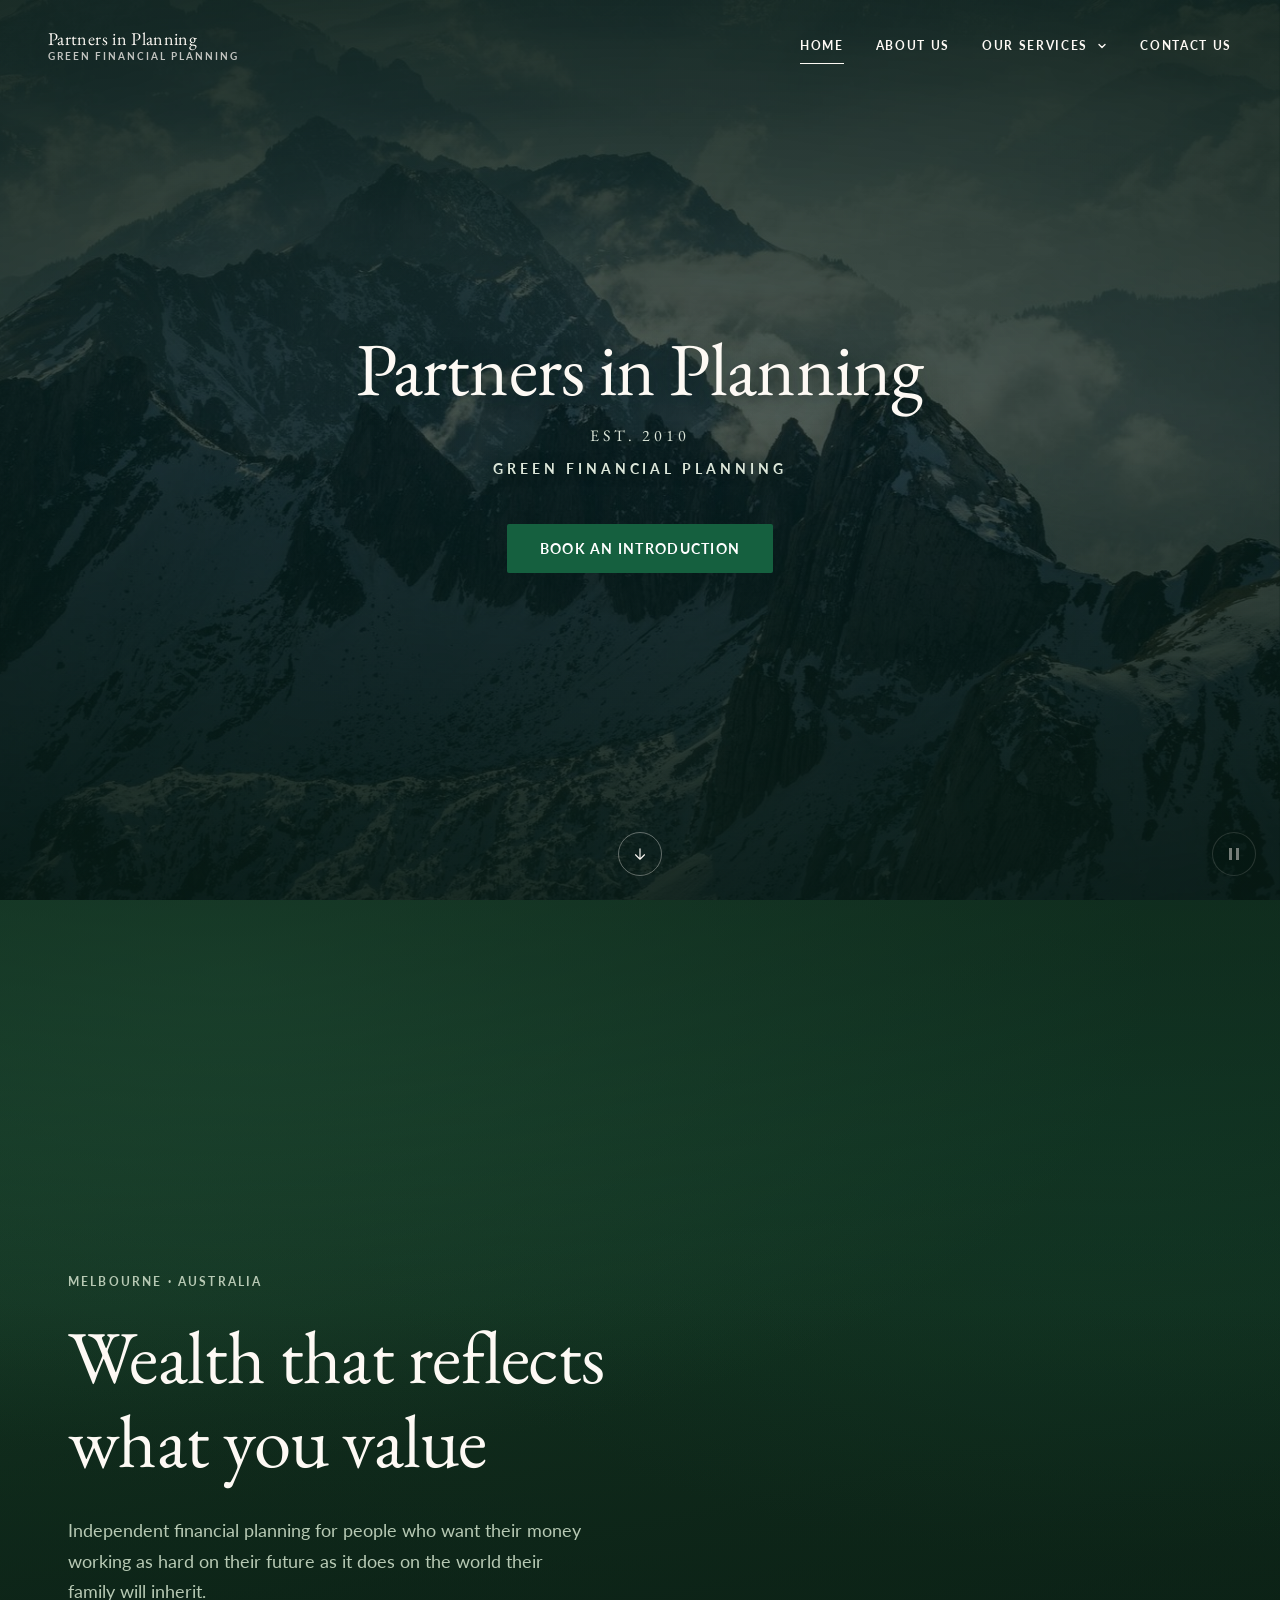
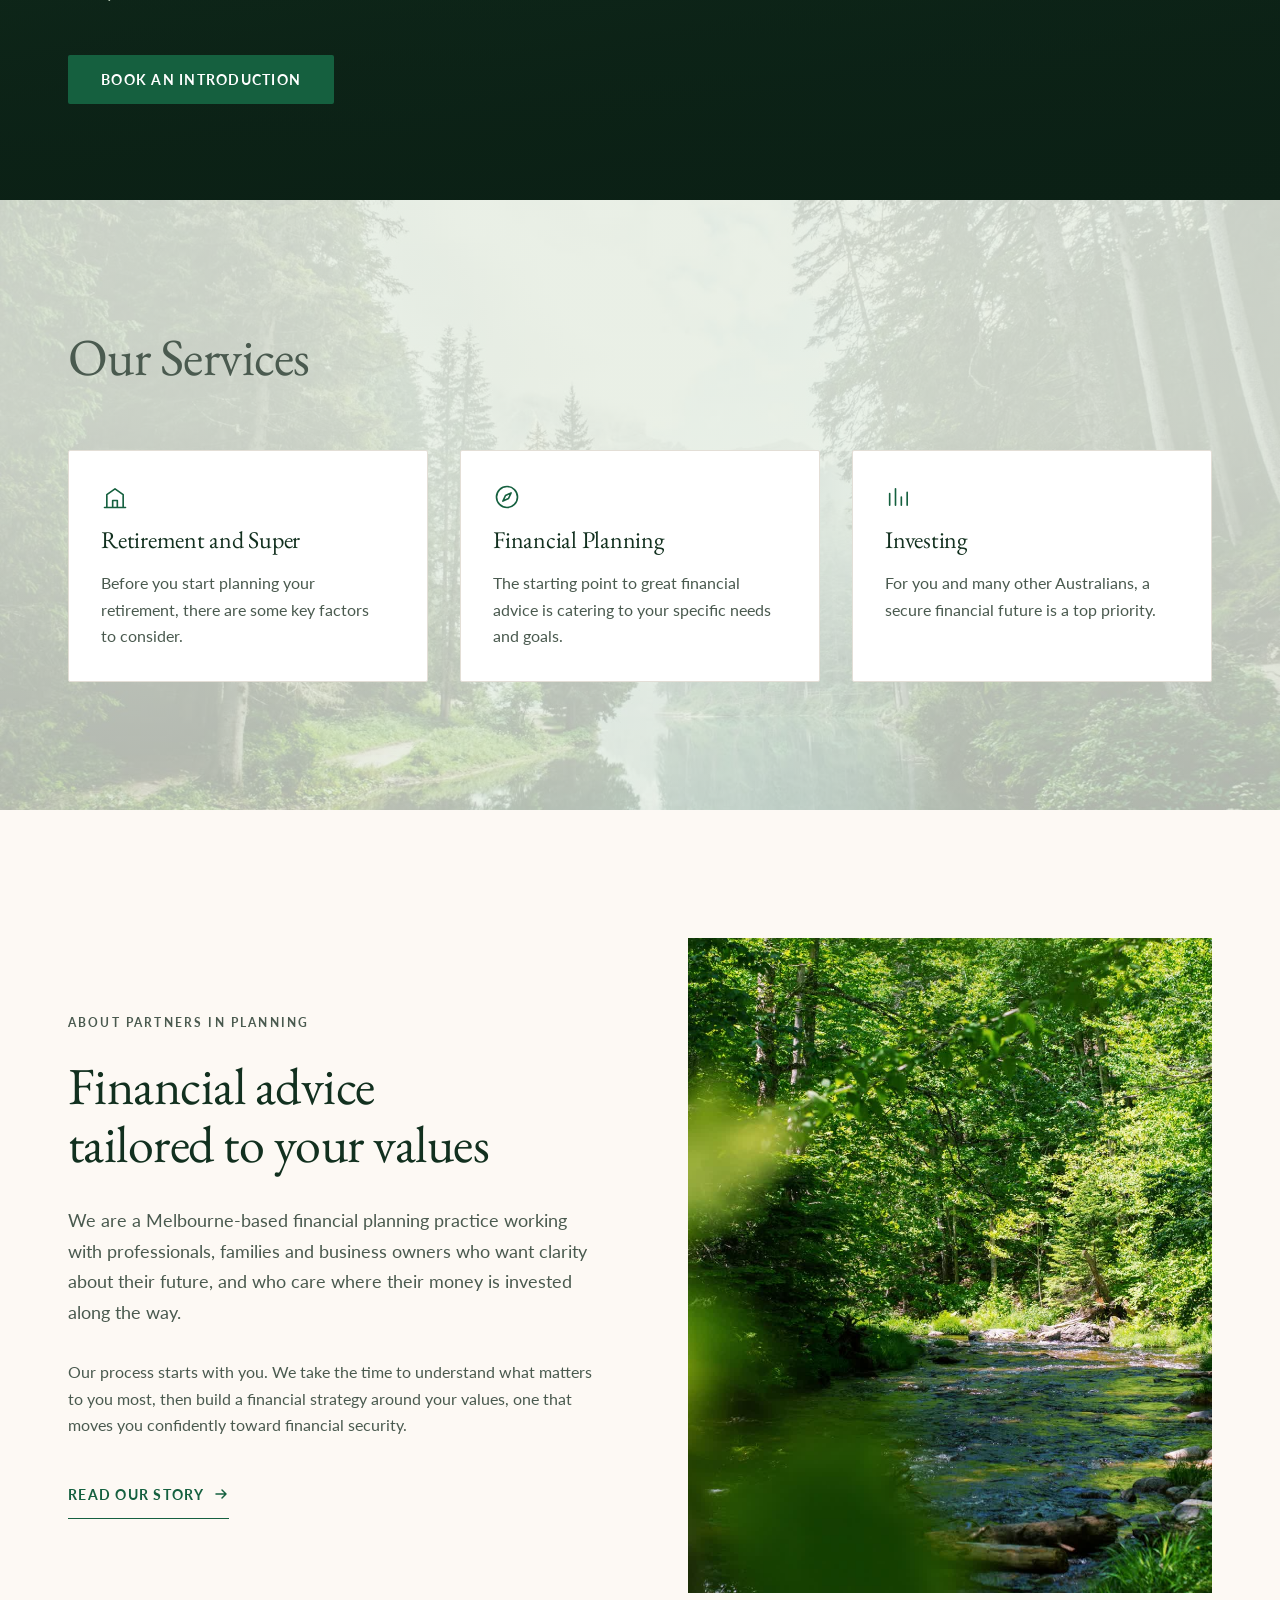
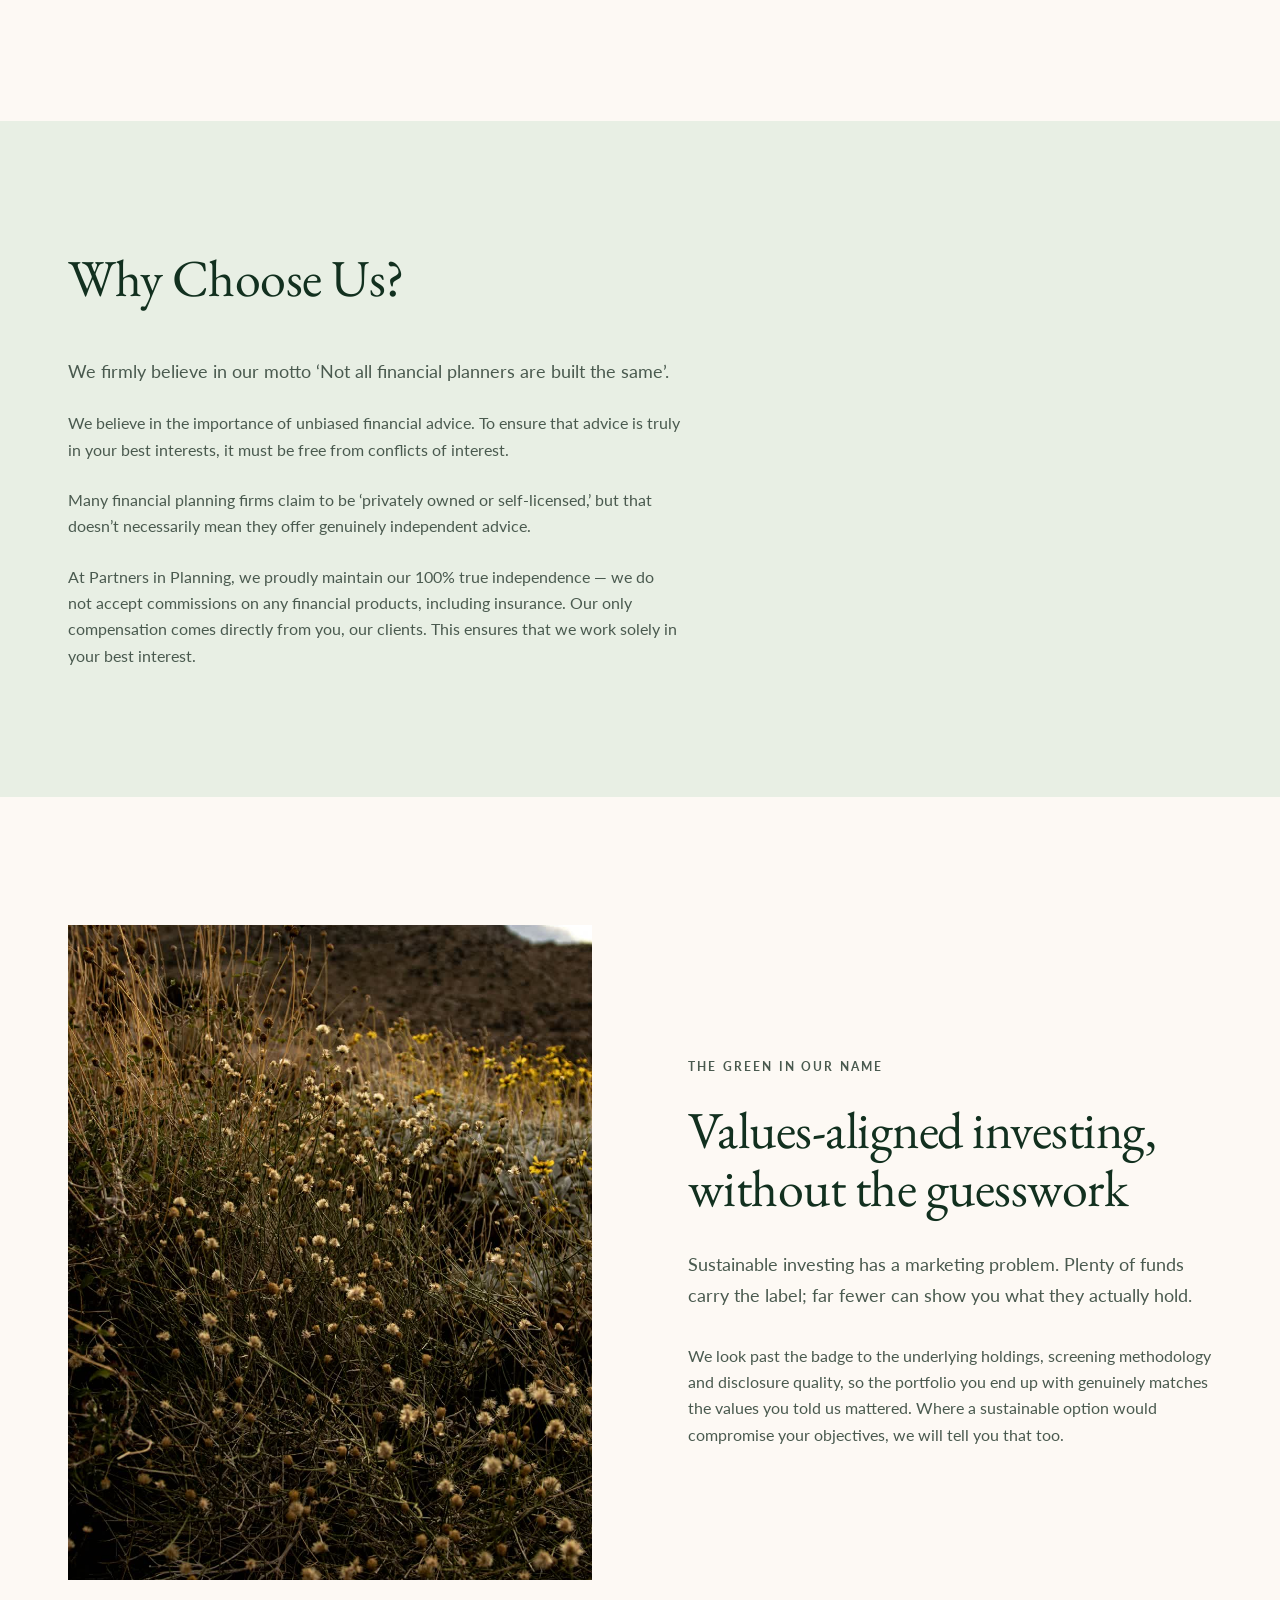
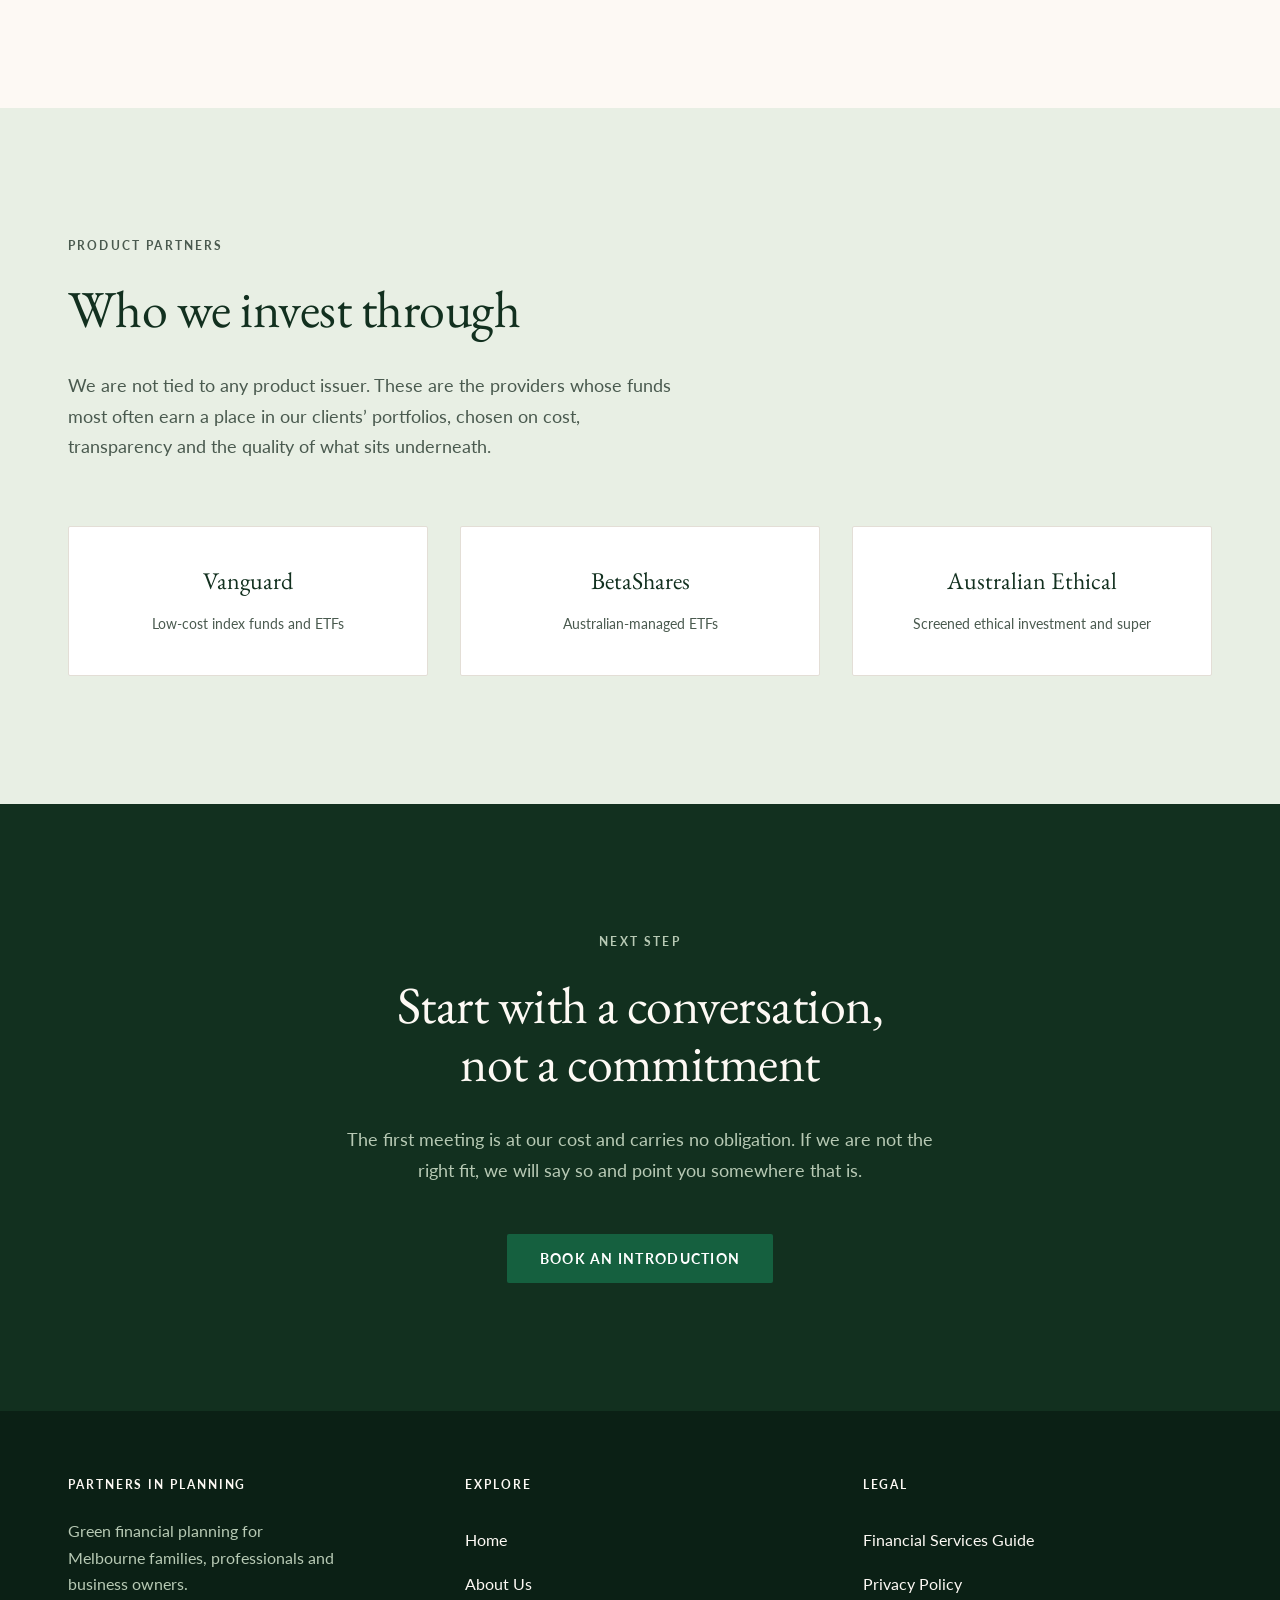
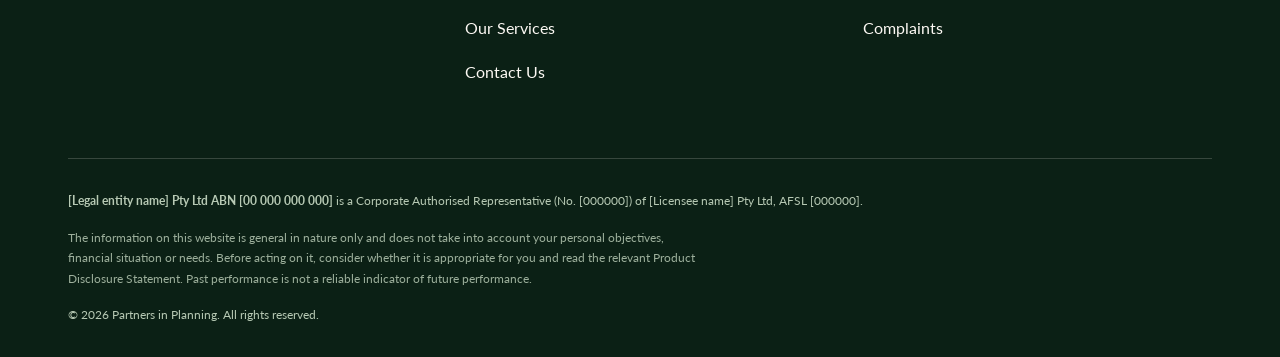
==== commit a8d4bac3: "Add Product Partners section to the home page Adds a "Who we invest through" section naming the thre" ====
--- a/index.html
+++ b/index.html
@@ -307,6 +307,49 @@
     </div>
   </section>
 
+  <!-- ============================ PRODUCT PARTNERS ============================ -->
+  <!-- Sits between the sustainable-investing pitch and the CTA: having just
+       claimed we look past the label to the holdings, naming the platforms we
+       actually use is the evidence for it. Sage tint keeps the
+       cream / tint / dark rhythm running into the dark CTA below.
+
+       LOGO SLOT — to use real logos, drop the files into assets/logo/ and
+       swap the <p class="partner__name"> in each tile for:
+         <img class="partner__logo" src="assets/logo/vanguard.svg"
+              alt="Vanguard" width="200" height="52" loading="lazy">
+       Keep the alt text as the plain partner name. Check each provider's
+       brand guidelines before publishing their mark. -->
+  <section class="section on-tint">
+    <div class="container">
+      <div class="narrow reveal" style="margin-bottom: var(--space-16);">
+        <p class="eyebrow">Product partners</p>
+        <h2 class="heading">Who we invest through</h2>
+        <p class="lede mt-8">
+          We are not tied to any product issuer. These are the providers whose funds
+          most often earn a place in our clients&rsquo; portfolios, chosen on cost,
+          transparency and the quality of what sits underneath.
+        </p>
+      </div>
+
+      <div class="partner-grid reveal-group">
+        <div class="partner">
+          <p class="partner__name">Vanguard</p>
+          <p class="partner__note">Low-cost index funds and ETFs</p>
+        </div>
+
+        <div class="partner">
+          <p class="partner__name">BetaShares</p>
+          <p class="partner__note">Australian-managed ETFs</p>
+        </div>
+
+        <div class="partner">
+          <p class="partner__name">Australian Ethical</p>
+          <p class="partner__note">Screened ethical investment and super</p>
+        </div>
+      </div>
+    </div>
+  </section>
+
   <!-- ============================ CTA ============================ -->
   <section class="section on-dark">
     <div class="container narrow text-center reveal">
--- a/assets/css/site.css
+++ b/assets/css/site.css
@@ -823,6 +823,52 @@
 .card__body { color: var(--muted); font-size: var(--text-base); }
 .card--link { text-decoration: none; color: inherit; }
 
+/* Product partners — logo wall.
+
+   Three tiles that hold a partner's logo. Until real logo files are dropped
+   in, each tile falls back to a wordmark set in the display face, so the
+   section is presentable without shipping anyone else's trademark.
+
+   The tiles are deliberately quiet: partners are supporting evidence, not
+   the pitch, so they get the same white card surface as .card but no hover
+   lift and no link affordance. */
+.partner-grid { grid-template-columns: 1fr; display: grid; gap: var(--space-8); }
+@media (min-width: 760px) {
+  .partner-grid { grid-template-columns: repeat(3, 1fr); }
+}
+.partner {
+  display: flex;
+  flex-direction: column;
+  align-items: center;
+  justify-content: center;
+  gap: var(--space-4);
+  /* min-height keeps the three tiles level whether they hold a tall logo,
+     a wide one, or a text wordmark. */
+  min-height: 150px;
+  padding: var(--space-8);
+  text-align: center;
+  background: var(--card);
+  border: 1px solid var(--border);
+  border-radius: var(--radius);
+}
+/* Constrain whatever logo file gets dropped in: cap the height so a tall
+   lockup cannot blow out the row, and contain so nothing is cropped. */
+.partner__logo {
+  max-width: 100%;
+  max-height: 52px;
+  width: auto;
+  height: auto;
+  object-fit: contain;
+}
+.partner__name {
+  font-family: var(--font-display);
+  font-size: var(--text-xl);
+  line-height: 1.2;
+  color: var(--forest);
+  margin: 0;
+}
+.partner__note { color: var(--muted); font-size: var(--text-sm); margin: 0; }
+
 /* Numbered process steps */
 .steps { display: grid; gap: var(--space-12); counter-reset: step; }
 @media (min-width: 900px) { .steps { grid-template-columns: repeat(2, 1fr); gap: var(--space-16); } }
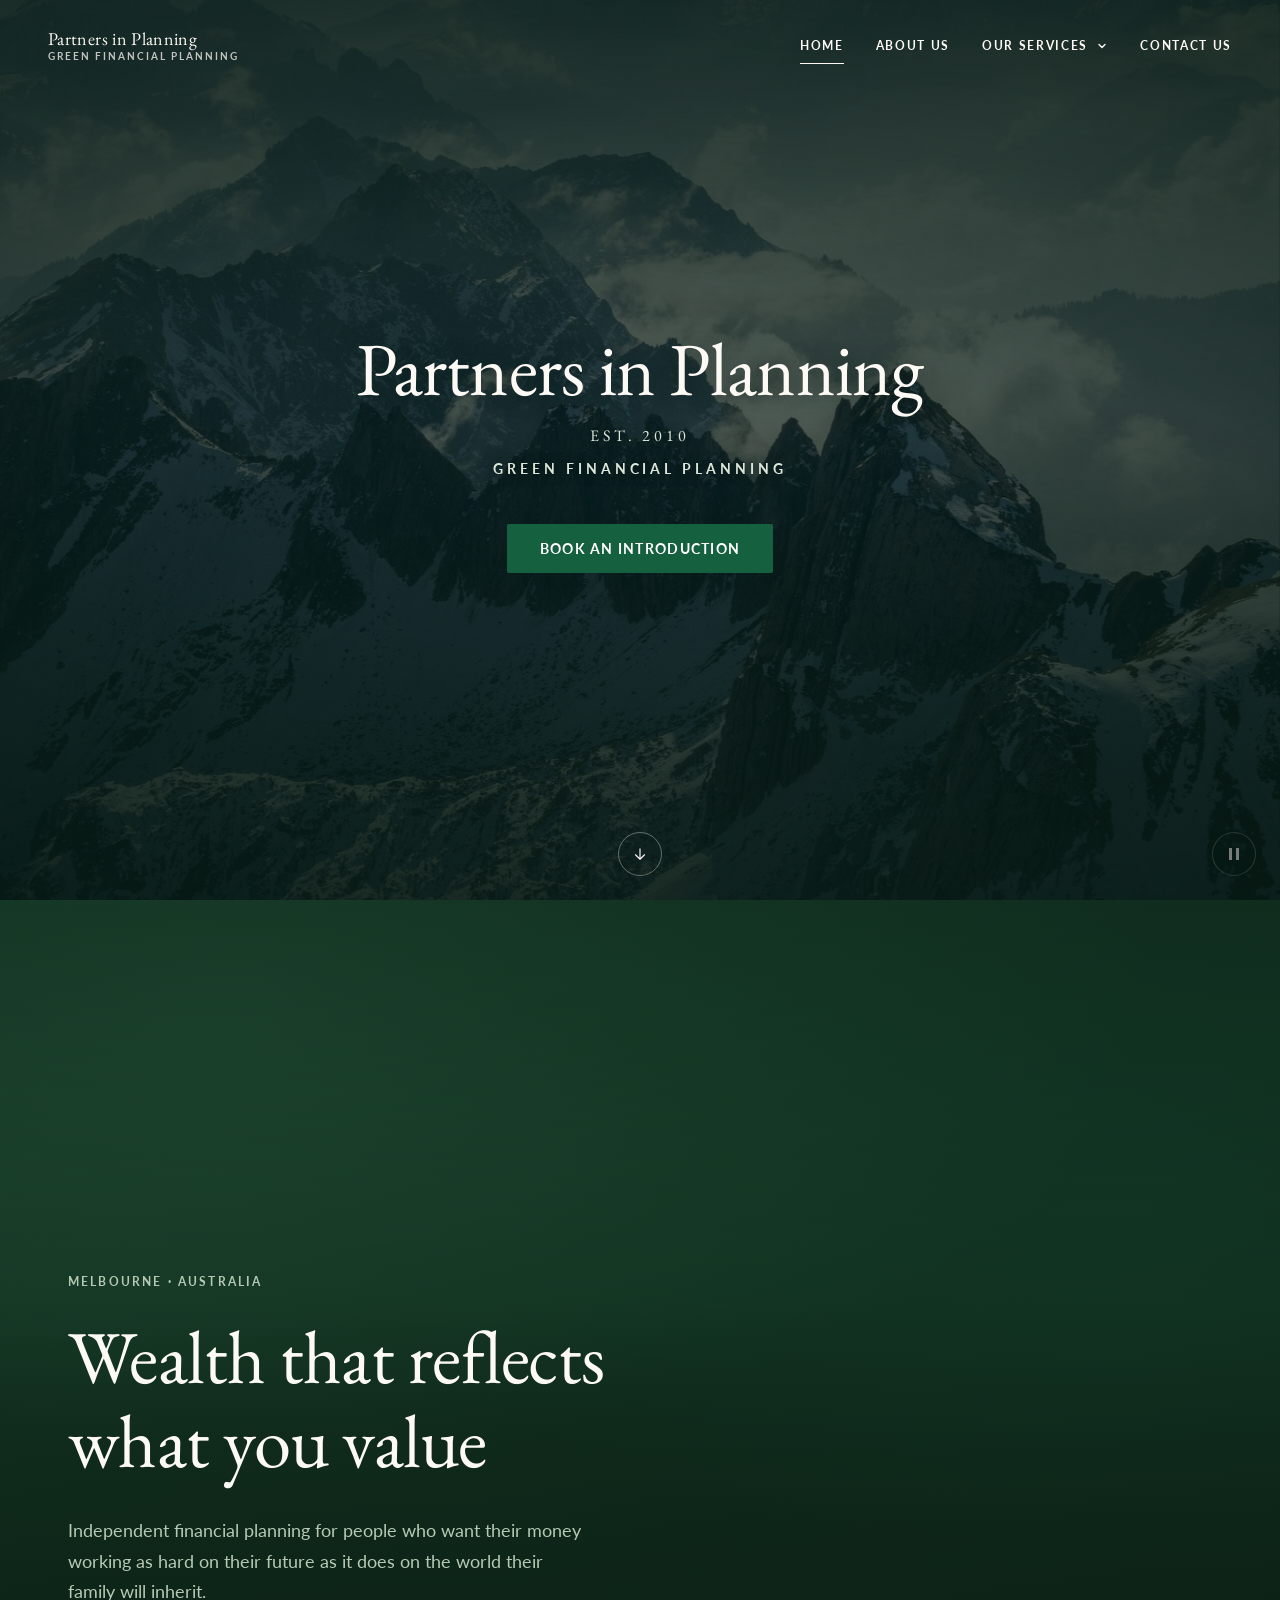
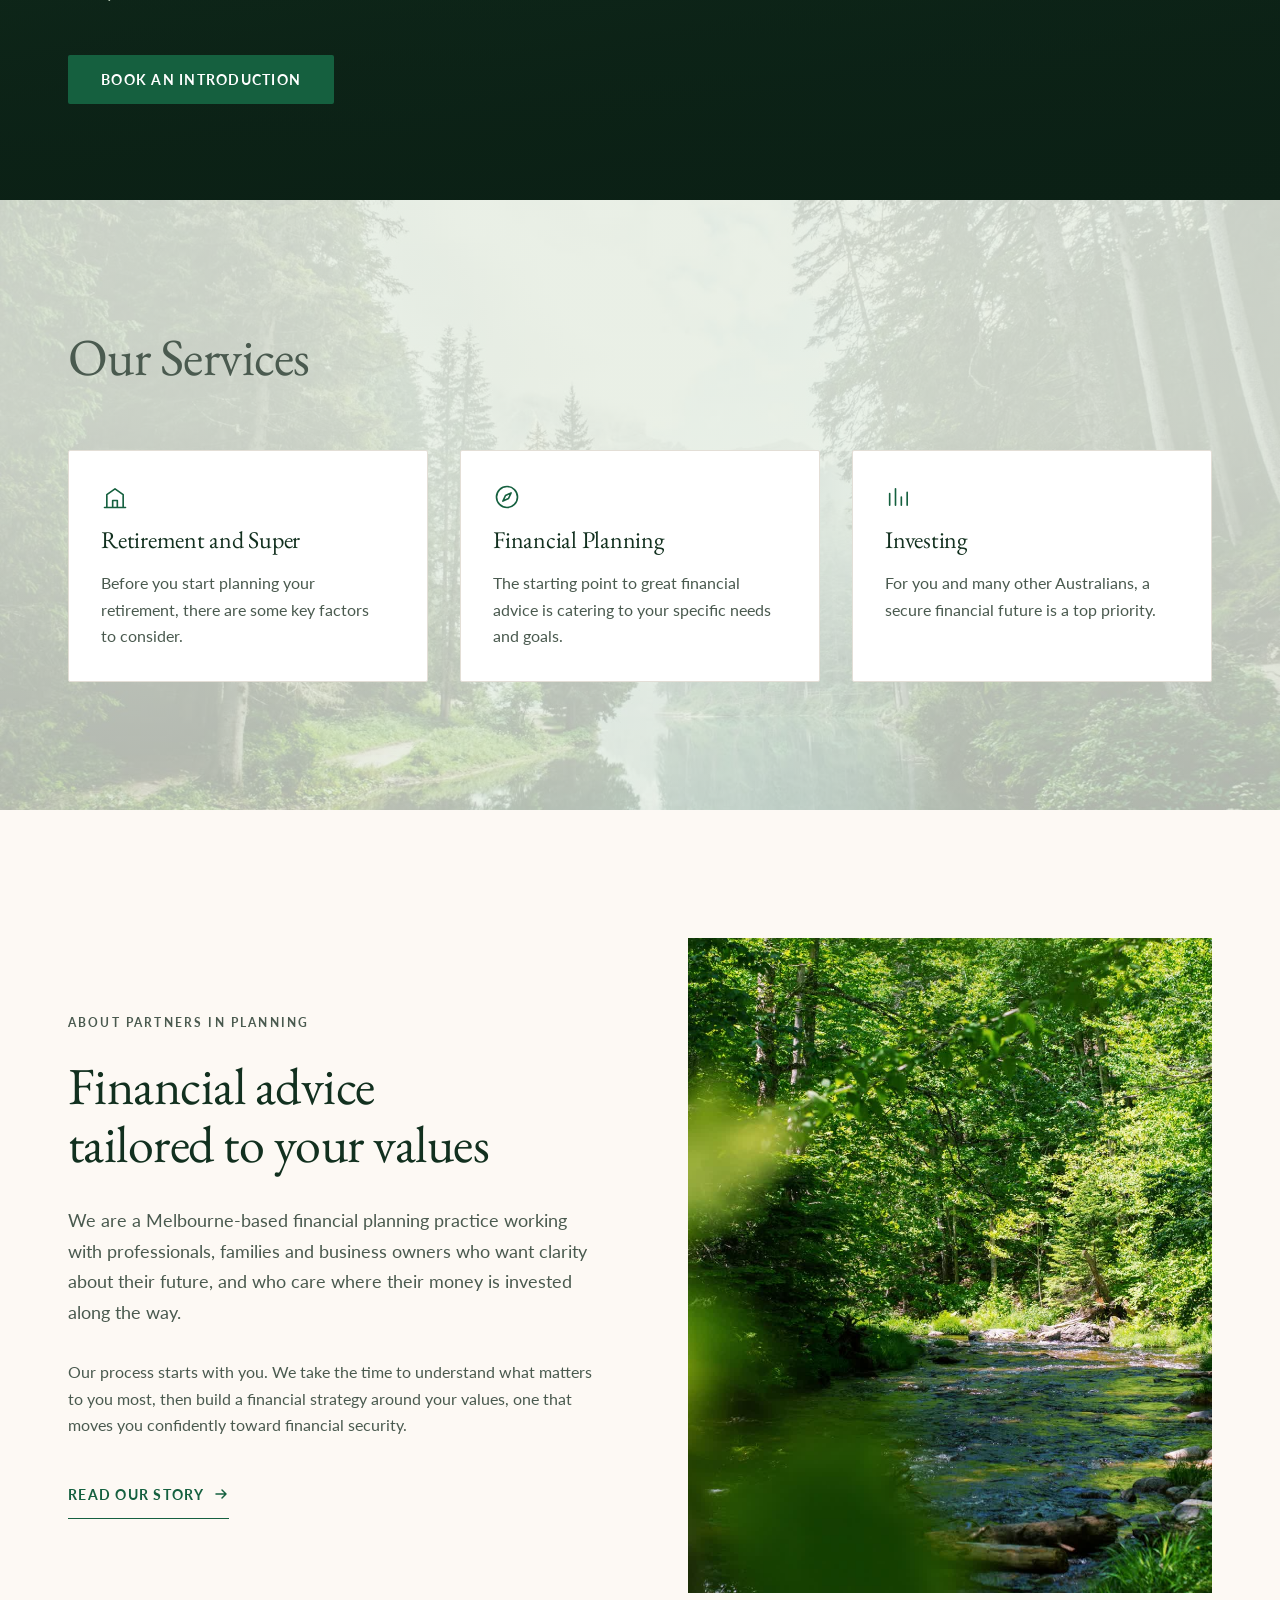
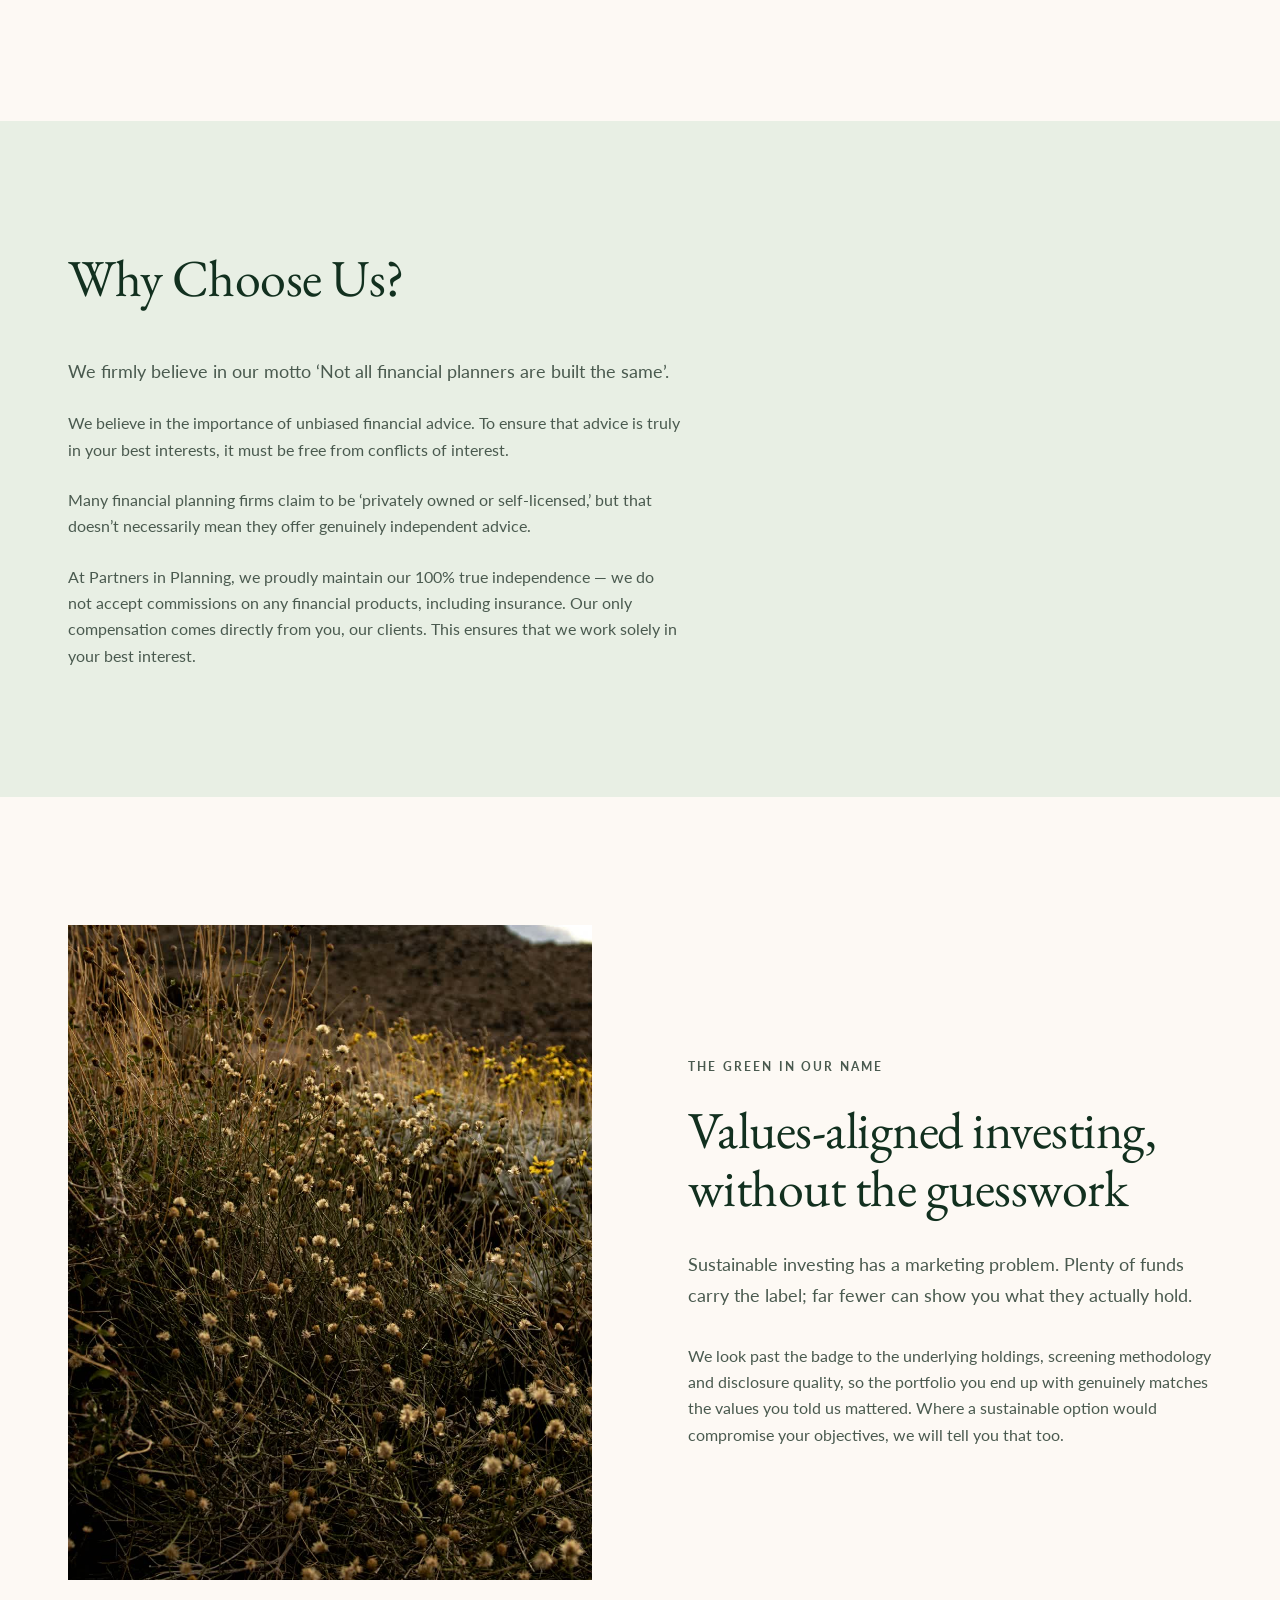
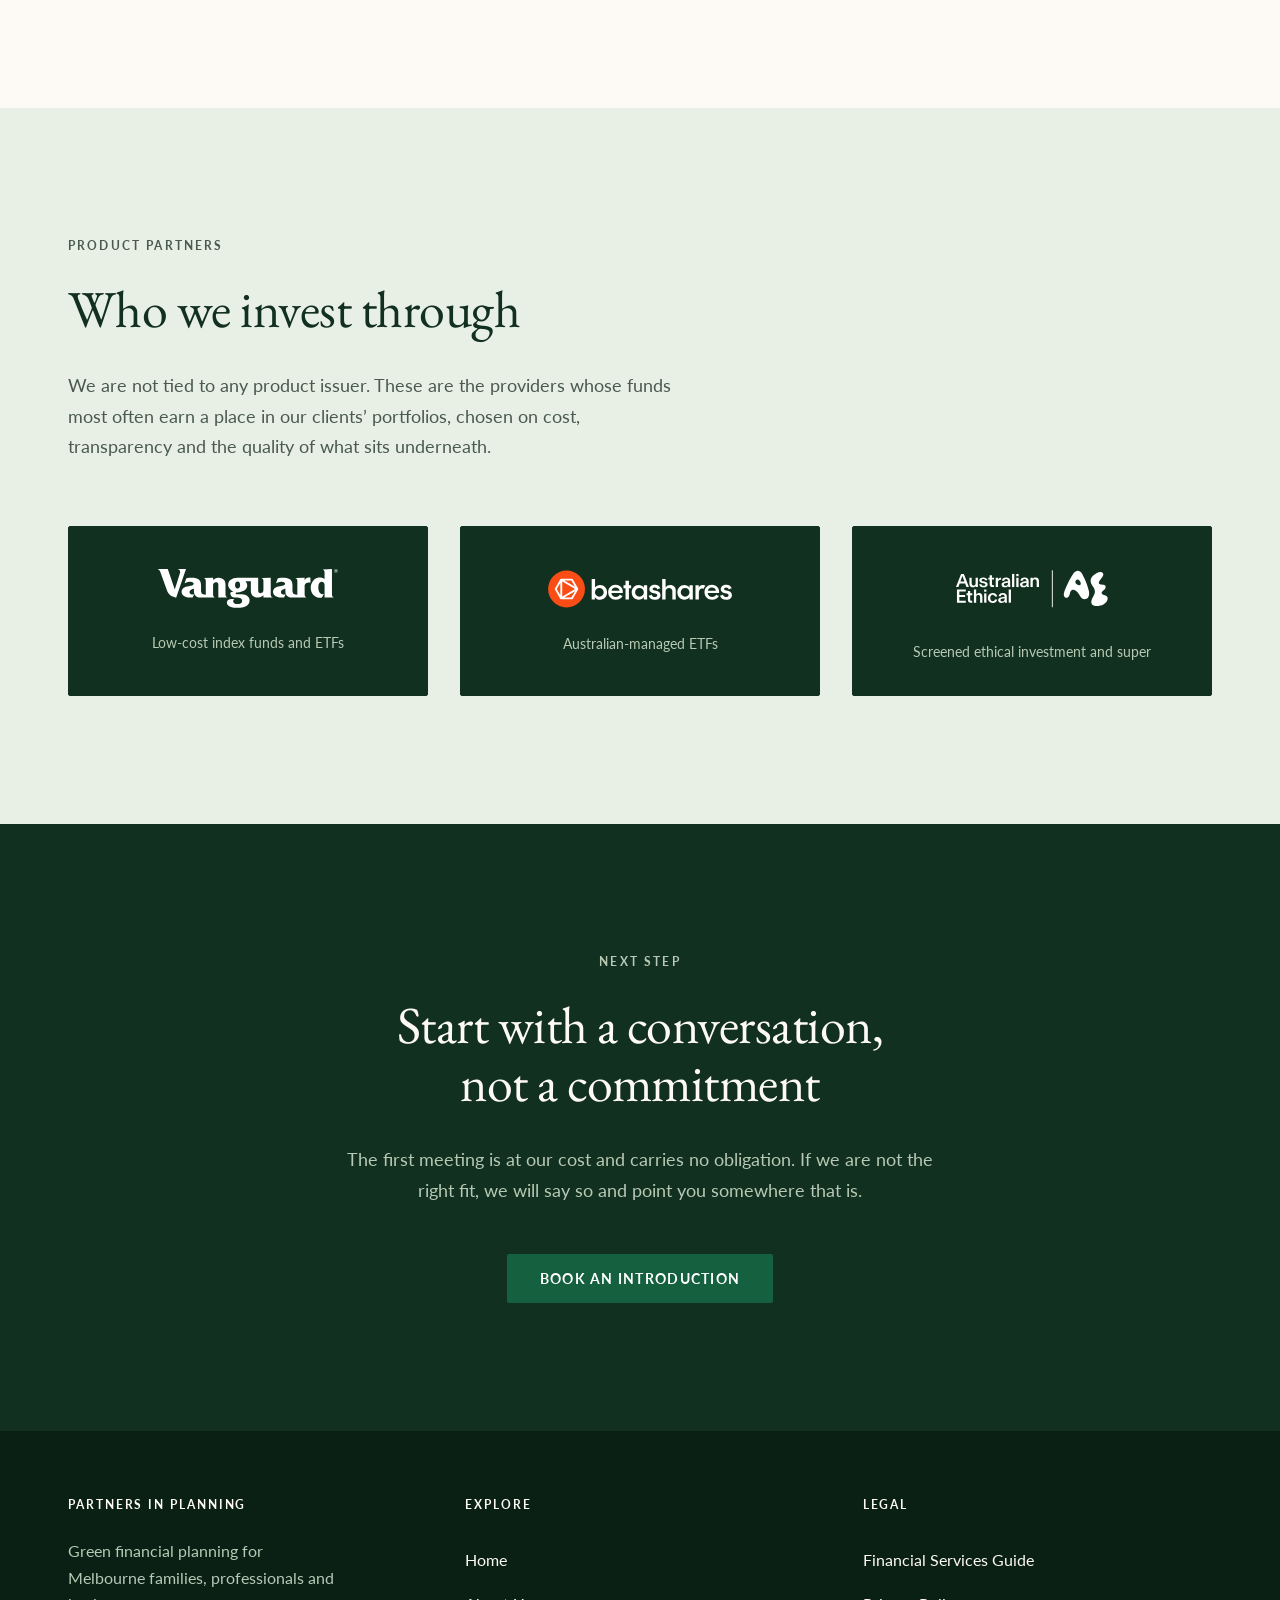
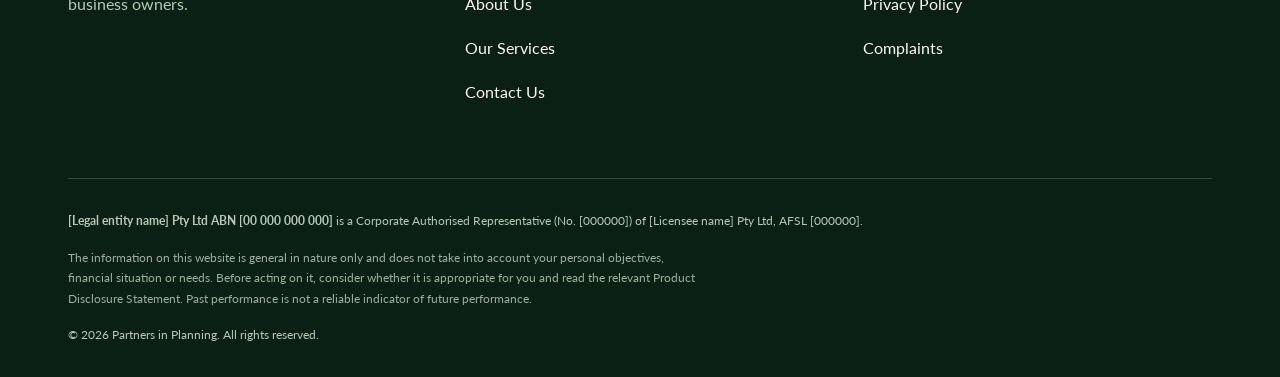
==== commit 2b402014: "Use the providers' real logos in the Product Partners section Replaces the placeholder wordmarks wit" ====
--- a/index.html
+++ b/index.html
@@ -313,12 +313,10 @@
        actually use is the evidence for it. Sage tint keeps the
        cream / tint / dark rhythm running into the dark CTA below.
 
-       LOGO SLOT — to use real logos, drop the files into assets/logo/ and
-       swap the <p class="partner__name"> in each tile for:
-         <img class="partner__logo" src="assets/logo/vanguard.svg"
-              alt="Vanguard" width="200" height="52" loading="lazy">
-       Keep the alt text as the plain partner name. Check each provider's
-       brand guidelines before publishing their mark. -->
+       Logos are each provider's own reversed (white) lockup, which is why
+       the tiles are dark. Marks are trademarks of their respective owners;
+       if a provider's brand team asks for a change, the files live in
+       assets/logo/ and the sizing is handled by .partner__logo. -->
   <section class="section on-tint">
     <div class="container">
       <div class="narrow reveal" style="margin-bottom: var(--space-16);">
@@ -331,19 +329,24 @@
         </p>
       </div>
 
+      <!-- alt is the plain provider name: the logo is doing the work of a
+           wordmark here, so a screen reader needs the name, not "logo". -->
       <div class="partner-grid reveal-group">
         <div class="partner">
-          <p class="partner__name">Vanguard</p>
+          <img class="partner__logo" src="assets/logo/vanguard.svg"
+               alt="Vanguard" width="180" height="39" loading="lazy" decoding="async">
           <p class="partner__note">Low-cost index funds and ETFs</p>
         </div>
 
         <div class="partner">
-          <p class="partner__name">BetaShares</p>
+          <img class="partner__logo" src="assets/logo/betashares.svg"
+               alt="Betashares" width="184" height="40" loading="lazy" decoding="async">
           <p class="partner__note">Australian-managed ETFs</p>
         </div>
 
         <div class="partner">
-          <p class="partner__name">Australian Ethical</p>
+          <img class="partner__logo partner__logo--tall" src="assets/logo/australian-ethical.svg"
+               alt="Australian Ethical" width="174" height="64" loading="lazy" decoding="async">
           <p class="partner__note">Screened ethical investment and super</p>
         </div>
       </div>
--- a/assets/css/site.css
+++ b/assets/css/site.css
@@ -825,13 +825,16 @@
 
 /* Product partners — logo wall.
 
-   Three tiles that hold a partner's logo. Until real logo files are dropped
-   in, each tile falls back to a wordmark set in the display face, so the
-   section is presentable without shipping anyone else's trademark.
-
-   The tiles are deliberately quiet: partners are supporting evidence, not
-   the pitch, so they get the same white card surface as .card but no hover
-   lift and no link affordance. */
+   Forest tiles on the sage band, rather than the usual white card. Two of
+   the three providers publish only a reversed (white) lockup, so a light
+   tile would either hide them or force us to recolour someone else's mark.
+   Dark tiles let all three render as their brand intends, and Betashares'
+   orange holds up well against the forest.
+
+   Deliberately not a .card: partners are supporting evidence, not the
+   pitch, so there is no hover lift and no link affordance. Keeping the
+   section itself on the sage tint also avoids stacking a second dark slab
+   directly above the dark CTA. */
 .partner-grid { grid-template-columns: 1fr; display: grid; gap: var(--space-8); }
 @media (min-width: 760px) {
   .partner-grid { grid-template-columns: repeat(3, 1fr); }
@@ -841,33 +844,35 @@
   flex-direction: column;
   align-items: center;
   justify-content: center;
-  gap: var(--space-4);
-  /* min-height keeps the three tiles level whether they hold a tall logo,
-     a wide one, or a text wordmark. */
-  min-height: 150px;
+  gap: var(--space-6);
+  /* min-height keeps the three tiles level regardless of each lockup's
+     aspect ratio or how far its caption wraps. */
+  min-height: 170px;
   padding: var(--space-8);
   text-align: center;
-  background: var(--card);
-  border: 1px solid var(--border);
+  background: var(--forest);
+  border: 1px solid var(--forest);
   border-radius: var(--radius);
 }
-/* Constrain whatever logo file gets dropped in: cap the height so a tall
-   lockup cannot blow out the row, and contain so nothing is cropped. */
+/* The three lockups have quite different aspect ratios — Vanguard and
+   Betashares are wide wordmarks, Australian Ethical is squarer. Capping
+   height and width separately keeps them optically similar in size rather
+   than mathematically equal, which is what actually reads as balanced. */
 .partner__logo {
-  max-width: 100%;
-  max-height: 52px;
+  display: block;
   width: auto;
   height: auto;
+  max-width: 78%;
+  max-height: 40px;
   object-fit: contain;
 }
-.partner__name {
-  font-family: var(--font-display);
-  font-size: var(--text-xl);
-  line-height: 1.2;
-  color: var(--forest);
+.partner__logo--tall { max-height: 56px; max-width: 58%; }
+.partner__note {
+  color: var(--sage);
+  font-size: var(--text-sm);
+  line-height: 1.5;
   margin: 0;
 }
-.partner__note { color: var(--muted); font-size: var(--text-sm); margin: 0; }
 
 /* Numbered process steps */
 .steps { display: grid; gap: var(--space-12); counter-reset: step; }
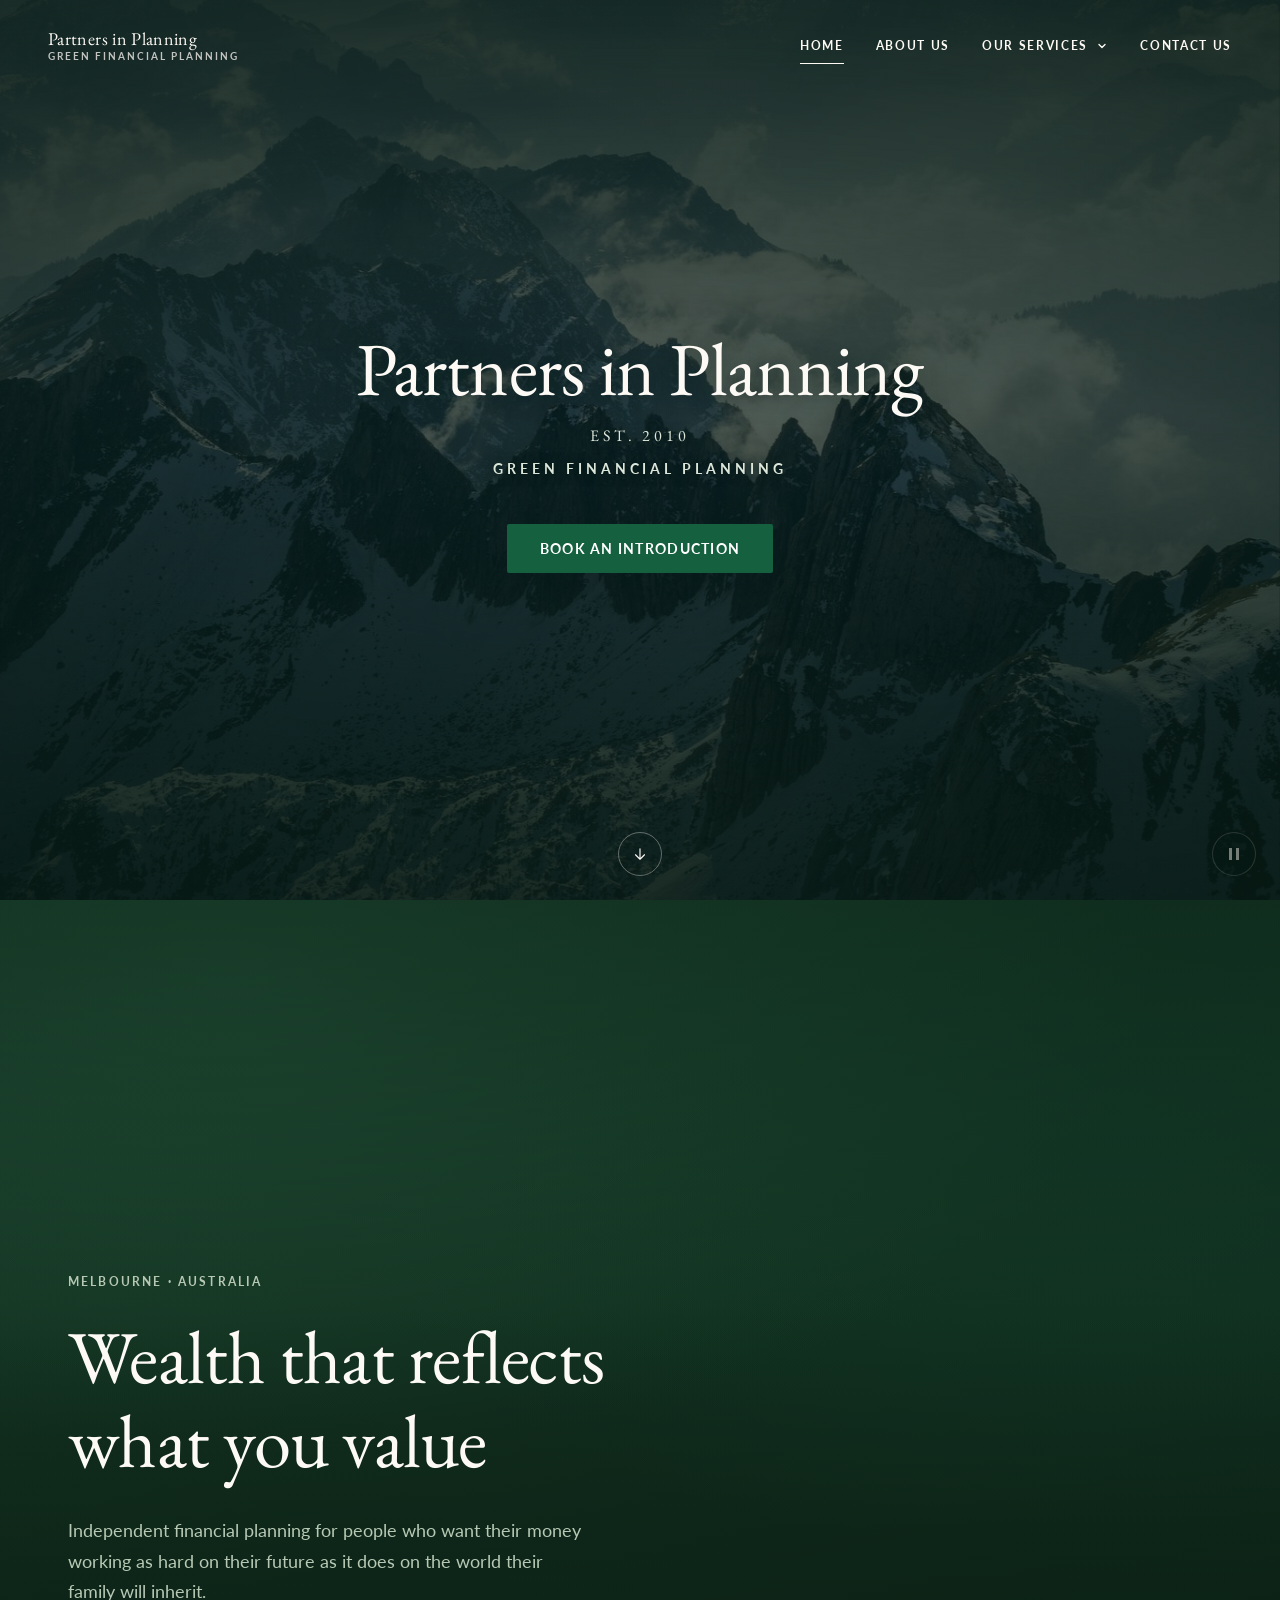
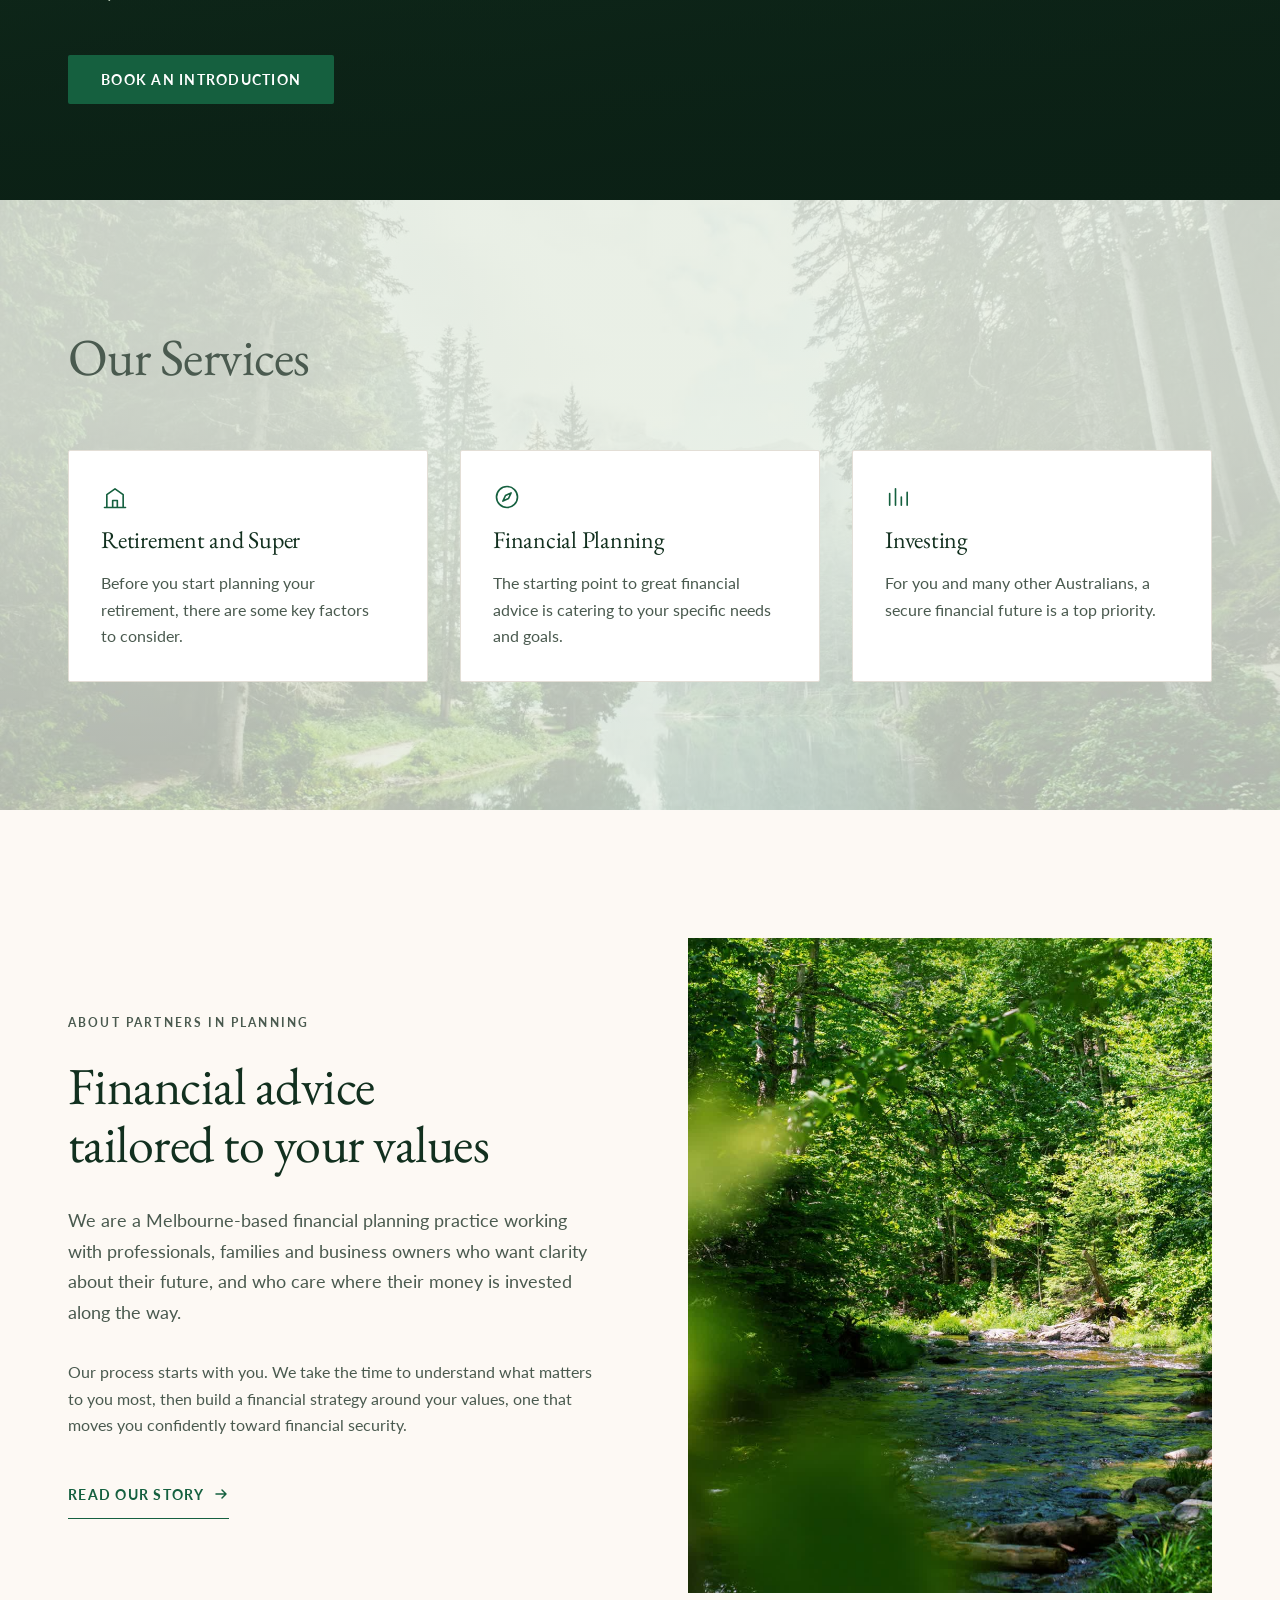
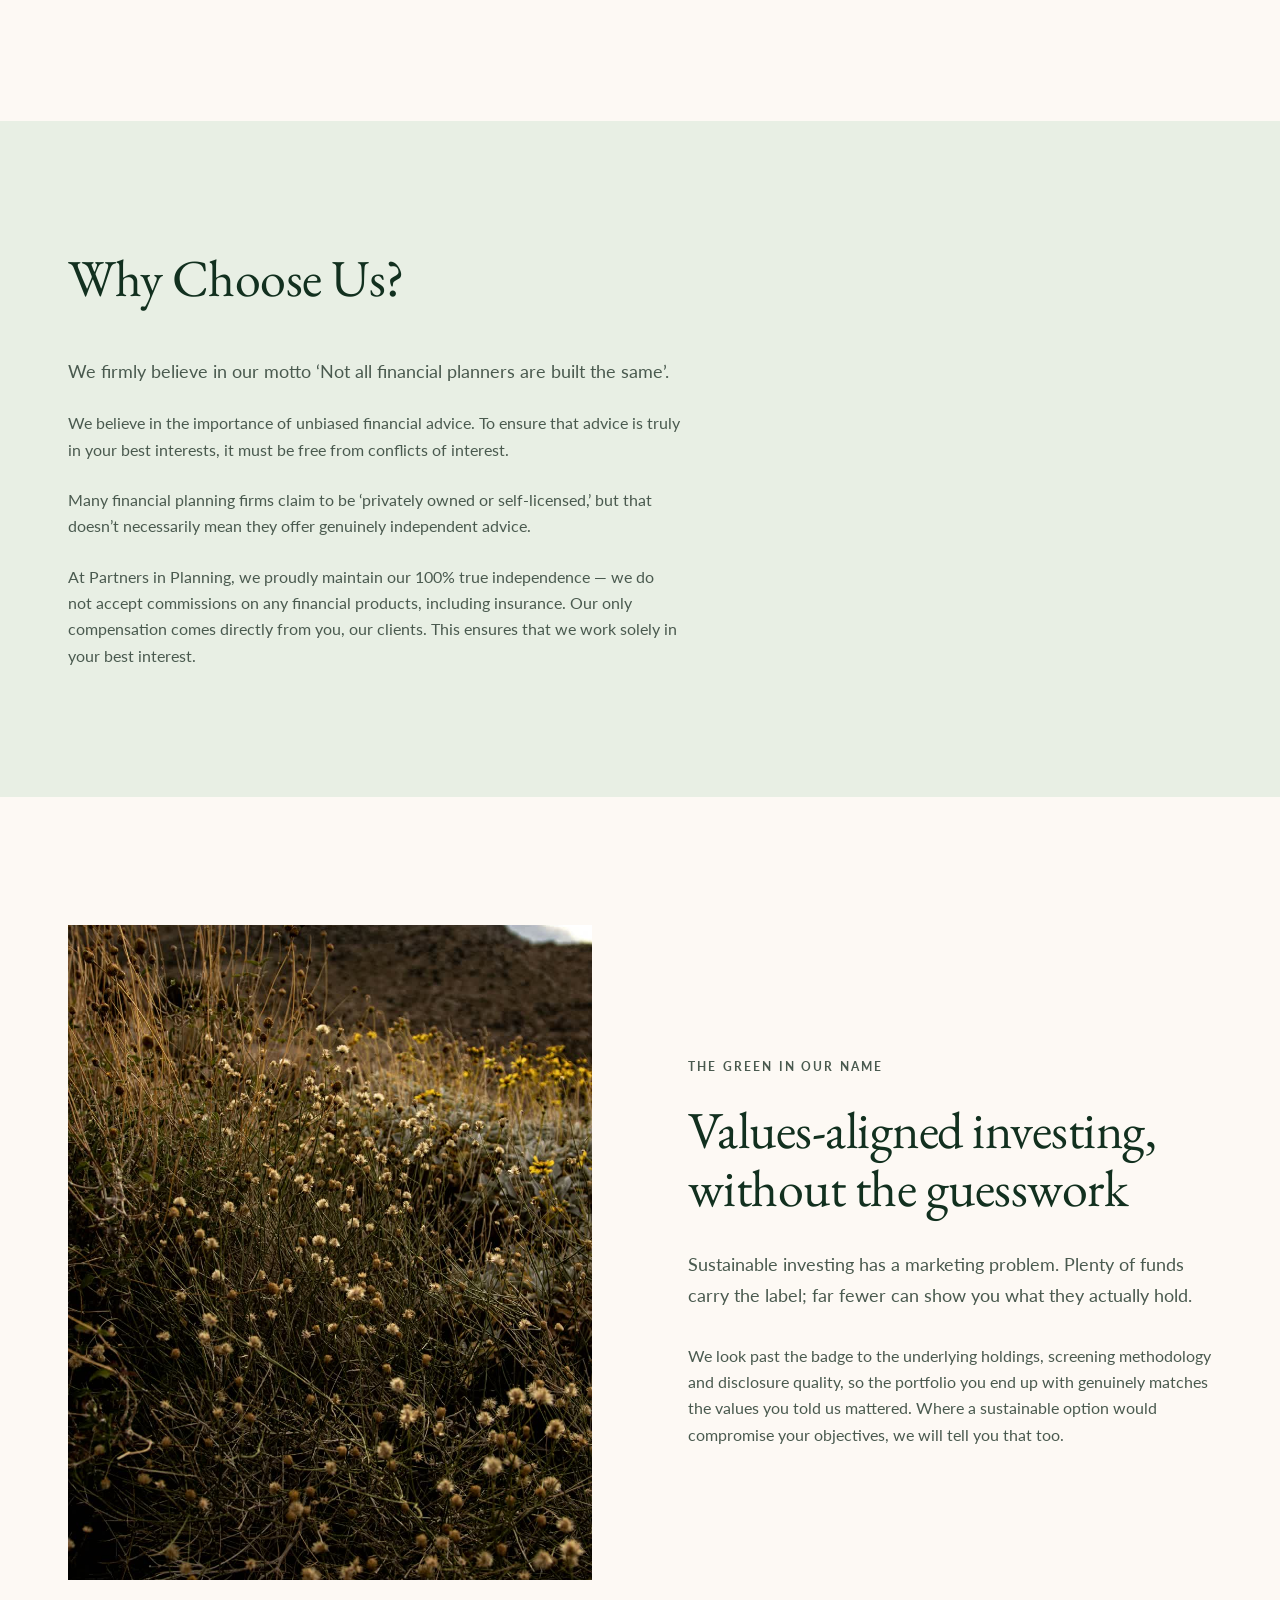
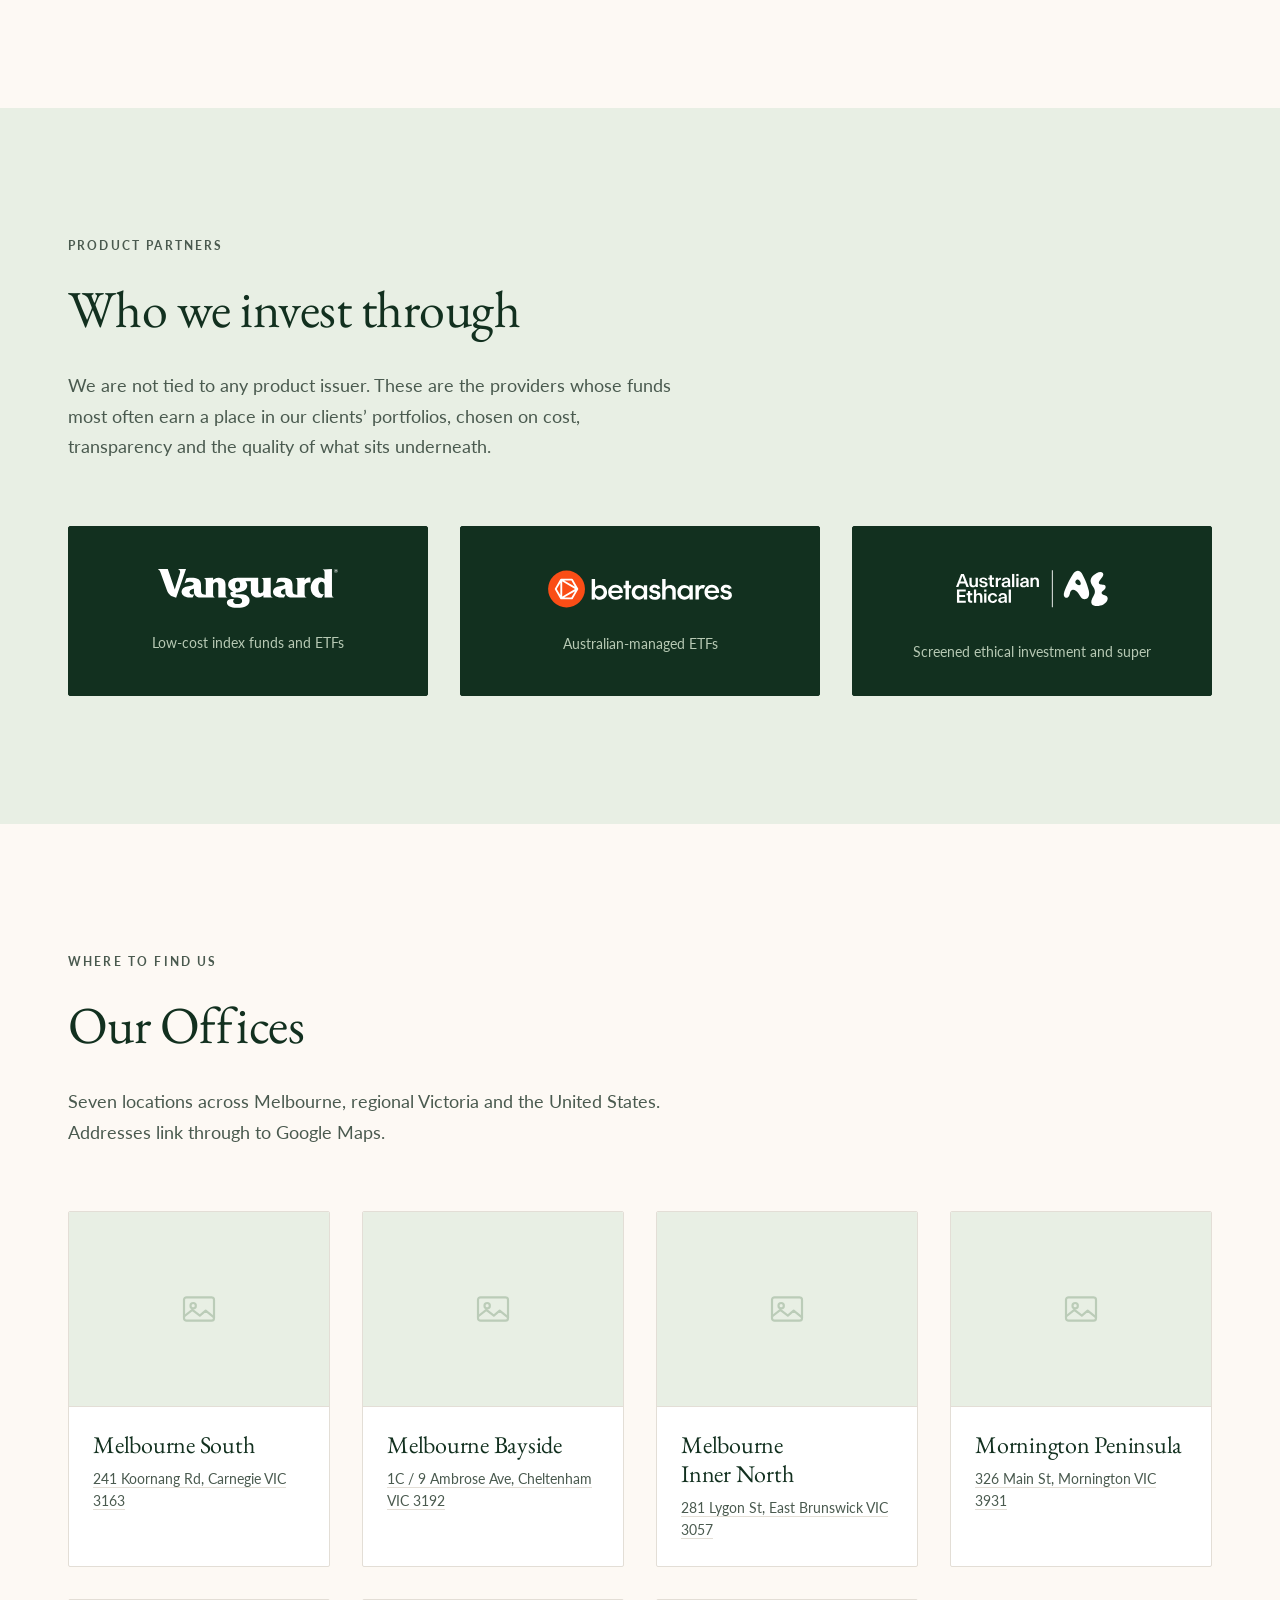
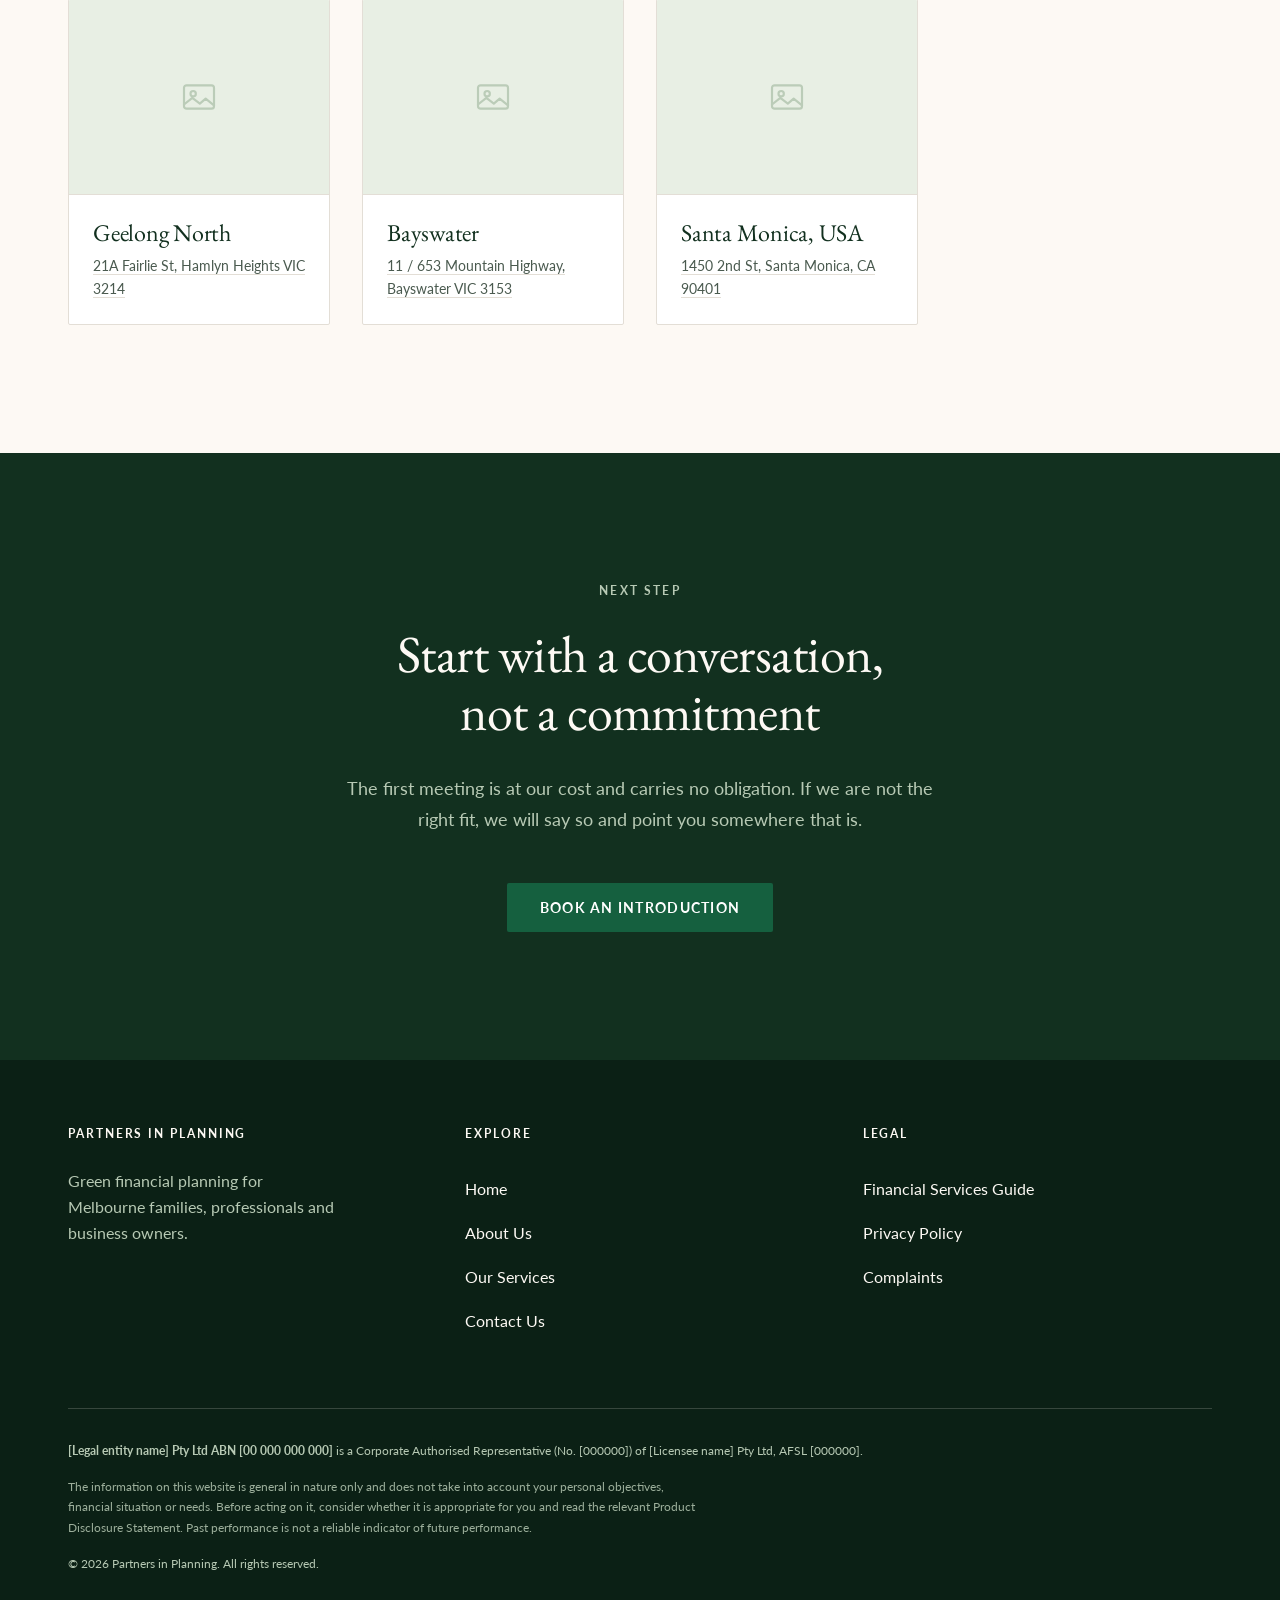
==== commit 5b5028c4: "Add Our Offices section with photo slots for all seven locations Adds an "Our Offices" section to th" ====
--- a/index.html
+++ b/index.html
@@ -353,6 +353,155 @@
     </div>
   </section>
 
+  <!-- ============================ OFFICES ============================ -->
+  <!-- Cream, between the sage partners band and the dark CTA, keeping the
+       tint / cream / dark rhythm. Locations and map links come from the
+       Office locations document.
+
+       PHOTO SLOT — each .office__media currently holds a placeholder mark.
+       To add a real photo, replace the <svg> inside it with:
+         <img src="assets/img/office-carnegie.jpg"
+              alt="" width="800" height="600" loading="lazy" decoding="async">
+       Leave alt empty: the office name sits directly beneath, so the photo
+       is decorative and a screen reader would only repeat it. The 4:3 box
+       and object-fit: cover are handled in CSS, so any reasonably sized
+       photo will sit correctly without cropping the markup. -->
+  <section class="section">
+    <div class="container">
+      <div class="narrow reveal" style="margin-bottom: var(--space-16);">
+        <p class="eyebrow">Where to find us</p>
+        <h2 class="heading">Our Offices</h2>
+        <p class="lede mt-8">
+          Seven locations across Melbourne, regional Victoria and the United States.
+          Addresses link through to Google Maps.
+        </p>
+      </div>
+
+      <div class="office-grid reveal-group">
+
+        <div class="office">
+          <div class="office__media">
+            <svg class="office__placeholder" width="40" height="40" viewBox="0 0 24 24" fill="none" aria-hidden="true">
+              <rect x="3" y="5" width="18" height="14" rx="1.5" stroke="currentColor" stroke-width="1.3"/>
+              <circle cx="8.5" cy="10" r="1.6" stroke="currentColor" stroke-width="1.3"/>
+              <path d="M3 16.5l5-4 4.5 3.5L16 13l5 4" stroke="currentColor" stroke-width="1.3" stroke-linecap="round" stroke-linejoin="round"/>
+            </svg>
+          </div>
+          <div class="office__body">
+            <h3 class="office__name">Melbourne South</h3>
+            <address class="office__address">
+              <a href="https://www.google.com/maps/place/241+Koornang+Rd,+Carnegie+VIC+3163/@-37.894144,145.0537543,17z/data=!3m1!4b1!4m5!3m4!1s0x6ad66a2ec73a9f7b:0xad9710ebb8a63099!8m2!3d-37.894144!4d145.055943"
+                 target="_blank" rel="noopener">241 Koornang Rd, Carnegie VIC 3163</a>
+            </address>
+          </div>
+        </div>
+
+        <div class="office">
+          <div class="office__media">
+            <svg class="office__placeholder" width="40" height="40" viewBox="0 0 24 24" fill="none" aria-hidden="true">
+              <rect x="3" y="5" width="18" height="14" rx="1.5" stroke="currentColor" stroke-width="1.3"/>
+              <circle cx="8.5" cy="10" r="1.6" stroke="currentColor" stroke-width="1.3"/>
+              <path d="M3 16.5l5-4 4.5 3.5L16 13l5 4" stroke="currentColor" stroke-width="1.3" stroke-linecap="round" stroke-linejoin="round"/>
+            </svg>
+          </div>
+          <div class="office__body">
+            <h3 class="office__name">Melbourne Bayside</h3>
+            <address class="office__address">
+              <a href="https://www.google.com/maps/place/1C%2F9+Ambrose+Ave,+Cheltenham+VIC+3192/data=!4m2!3m1!1s0x6ad66e851595bbd9:0xd37388e00969a81d"
+                 target="_blank" rel="noopener">1C / 9 Ambrose Ave, Cheltenham VIC 3192</a>
+            </address>
+          </div>
+        </div>
+
+        <div class="office">
+          <div class="office__media">
+            <svg class="office__placeholder" width="40" height="40" viewBox="0 0 24 24" fill="none" aria-hidden="true">
+              <rect x="3" y="5" width="18" height="14" rx="1.5" stroke="currentColor" stroke-width="1.3"/>
+              <circle cx="8.5" cy="10" r="1.6" stroke="currentColor" stroke-width="1.3"/>
+              <path d="M3 16.5l5-4 4.5 3.5L16 13l5 4" stroke="currentColor" stroke-width="1.3" stroke-linecap="round" stroke-linejoin="round"/>
+            </svg>
+          </div>
+          <div class="office__body">
+            <h3 class="office__name">Melbourne Inner North</h3>
+            <address class="office__address">
+              <a href="https://www.google.com/maps/place/281+Lygon+St,+Brunswick+East+VIC+3057/@-37.7697904,144.9696205,17z/data=!3m1!4b1!4m5!3m4!1s0x6ad6434ff377894d:0x2bd497bdb0eff01f!8m2!3d-37.7697947!4d144.9718092"
+                 target="_blank" rel="noopener">281 Lygon St, East Brunswick VIC 3057</a>
+            </address>
+          </div>
+        </div>
+
+        <div class="office">
+          <div class="office__media">
+            <svg class="office__placeholder" width="40" height="40" viewBox="0 0 24 24" fill="none" aria-hidden="true">
+              <rect x="3" y="5" width="18" height="14" rx="1.5" stroke="currentColor" stroke-width="1.3"/>
+              <circle cx="8.5" cy="10" r="1.6" stroke="currentColor" stroke-width="1.3"/>
+              <path d="M3 16.5l5-4 4.5 3.5L16 13l5 4" stroke="currentColor" stroke-width="1.3" stroke-linecap="round" stroke-linejoin="round"/>
+            </svg>
+          </div>
+          <div class="office__body">
+            <h3 class="office__name">Mornington Peninsula</h3>
+            <address class="office__address">
+              <a href="https://www.google.com/maps?q=partners+in+planning+mornington"
+                 target="_blank" rel="noopener">326 Main St, Mornington VIC 3931</a>
+            </address>
+          </div>
+        </div>
+
+        <div class="office">
+          <div class="office__media">
+            <svg class="office__placeholder" width="40" height="40" viewBox="0 0 24 24" fill="none" aria-hidden="true">
+              <rect x="3" y="5" width="18" height="14" rx="1.5" stroke="currentColor" stroke-width="1.3"/>
+              <circle cx="8.5" cy="10" r="1.6" stroke="currentColor" stroke-width="1.3"/>
+              <path d="M3 16.5l5-4 4.5 3.5L16 13l5 4" stroke="currentColor" stroke-width="1.3" stroke-linecap="round" stroke-linejoin="round"/>
+            </svg>
+          </div>
+          <div class="office__body">
+            <h3 class="office__name">Geelong North</h3>
+            <address class="office__address">
+              <a href="https://www.google.com/maps/place/Partners+in+Planning+-+Financial+Planners+GEELONG+HQ/@-38.1323237,144.3130768,14z/data=!4m6!3m5!1s0x6ad417342bb49a61:0xc433d21e5dfa116!8m2!3d-38.1249988!4d144.3247189"
+                 target="_blank" rel="noopener">21A Fairlie St, Hamlyn Heights VIC 3214</a>
+            </address>
+          </div>
+        </div>
+
+        <div class="office">
+          <div class="office__media">
+            <svg class="office__placeholder" width="40" height="40" viewBox="0 0 24 24" fill="none" aria-hidden="true">
+              <rect x="3" y="5" width="18" height="14" rx="1.5" stroke="currentColor" stroke-width="1.3"/>
+              <circle cx="8.5" cy="10" r="1.6" stroke="currentColor" stroke-width="1.3"/>
+              <path d="M3 16.5l5-4 4.5 3.5L16 13l5 4" stroke="currentColor" stroke-width="1.3" stroke-linecap="round" stroke-linejoin="round"/>
+            </svg>
+          </div>
+          <div class="office__body">
+            <h3 class="office__name">Bayswater</h3>
+            <address class="office__address">
+              <a href="https://www.google.com/maps/place/11%2F653+Mountain+Hwy,+Bayswater+VIC+3153,+Australia/@-37.8413825,145.2587811,17z/data=!4m6!3m5!1s0x6ad63b99af71f0bb:0x50d67651bb0e0bb!8m2!3d-37.8413868!4d145.261356"
+                 target="_blank" rel="noopener">11 / 653 Mountain Highway, Bayswater VIC 3153</a>
+            </address>
+          </div>
+        </div>
+
+        <div class="office">
+          <div class="office__media">
+            <svg class="office__placeholder" width="40" height="40" viewBox="0 0 24 24" fill="none" aria-hidden="true">
+              <rect x="3" y="5" width="18" height="14" rx="1.5" stroke="currentColor" stroke-width="1.3"/>
+              <circle cx="8.5" cy="10" r="1.6" stroke="currentColor" stroke-width="1.3"/>
+              <path d="M3 16.5l5-4 4.5 3.5L16 13l5 4" stroke="currentColor" stroke-width="1.3" stroke-linecap="round" stroke-linejoin="round"/>
+            </svg>
+          </div>
+          <div class="office__body">
+            <h3 class="office__name">Santa Monica, USA</h3>
+            <address class="office__address">
+              <a href="https://www.google.com/maps/place/1450+2nd+St,+Santa+Monica,+CA+90401,+USA/@34.0136631,-118.4982843,17z/data=!3m1!4b1!4m5!3m4!1s0x80c2a4d0477ac981:0x36864cde5e8d6c7b!8m2!3d34.0136631!4d-118.4960956"
+                 target="_blank" rel="noopener">1450 2nd St, Santa Monica, CA 90401</a>
+            </address>
+          </div>
+        </div>
+
+      </div>
+    </div>
+  </section>
+
   <!-- ============================ CTA ============================ -->
   <section class="section on-dark">
     <div class="container narrow text-center reveal">
--- a/assets/css/site.css
+++ b/assets/css/site.css
@@ -874,6 +874,61 @@
   margin: 0;
 }
 
+/* Offices — photo card per location.
+
+   auto-fit rather than a fixed column count: there are seven offices, so
+   any fixed count leaves an orphan on the last row (3+3+1 is the worst of
+   them). Letting the grid pack naturally gives 4+3 on a wide screen and
+   degrades sensibly as it narrows. */
+.office-grid {
+  display: grid;
+  gap: var(--space-8);
+  grid-template-columns: repeat(auto-fit, minmax(250px, 1fr));
+}
+.office {
+  display: flex;
+  flex-direction: column;
+  background: var(--card);
+  border: 1px solid var(--border);
+  border-radius: var(--radius);
+  overflow: hidden;
+}
+
+/* PHOTO SLOT. Holds its 4:3 box whether it contains a placeholder or a
+   real <img>, so dropping photos in later cannot reflow the grid. */
+.office__media {
+  aspect-ratio: 4 / 3;
+  width: 100%;
+  background: var(--sage-tint);
+  display: grid;
+  place-items: center;
+  border-bottom: 1px solid var(--border);
+}
+.office__media img {
+  width: 100%; height: 100%;
+  object-fit: cover;
+  display: block;
+}
+/* Placeholder mark — muted on purpose. It should read as "a photo belongs
+   here", not compete with the real content around it. */
+.office__placeholder { color: var(--sage); opacity: 0.9; }
+
+.office__body { padding: var(--space-6); display: grid; gap: var(--space-2); }
+.office__name {
+  font-family: var(--font-display);
+  font-size: var(--text-xl);
+  line-height: 1.2;
+  margin: 0;
+}
+.office__address {
+  color: var(--muted);
+  font-size: var(--text-sm);
+  font-style: normal;   /* it's an <address>, which browsers italicise */
+  line-height: 1.6;
+}
+.office__address a { color: inherit; text-decoration-color: var(--border); }
+.office__address a:hover { color: var(--green); }
+
 /* Numbered process steps */
 .steps { display: grid; gap: var(--space-12); counter-reset: step; }
 @media (min-width: 900px) { .steps { grid-template-columns: repeat(2, 1fr); gap: var(--space-16); } }
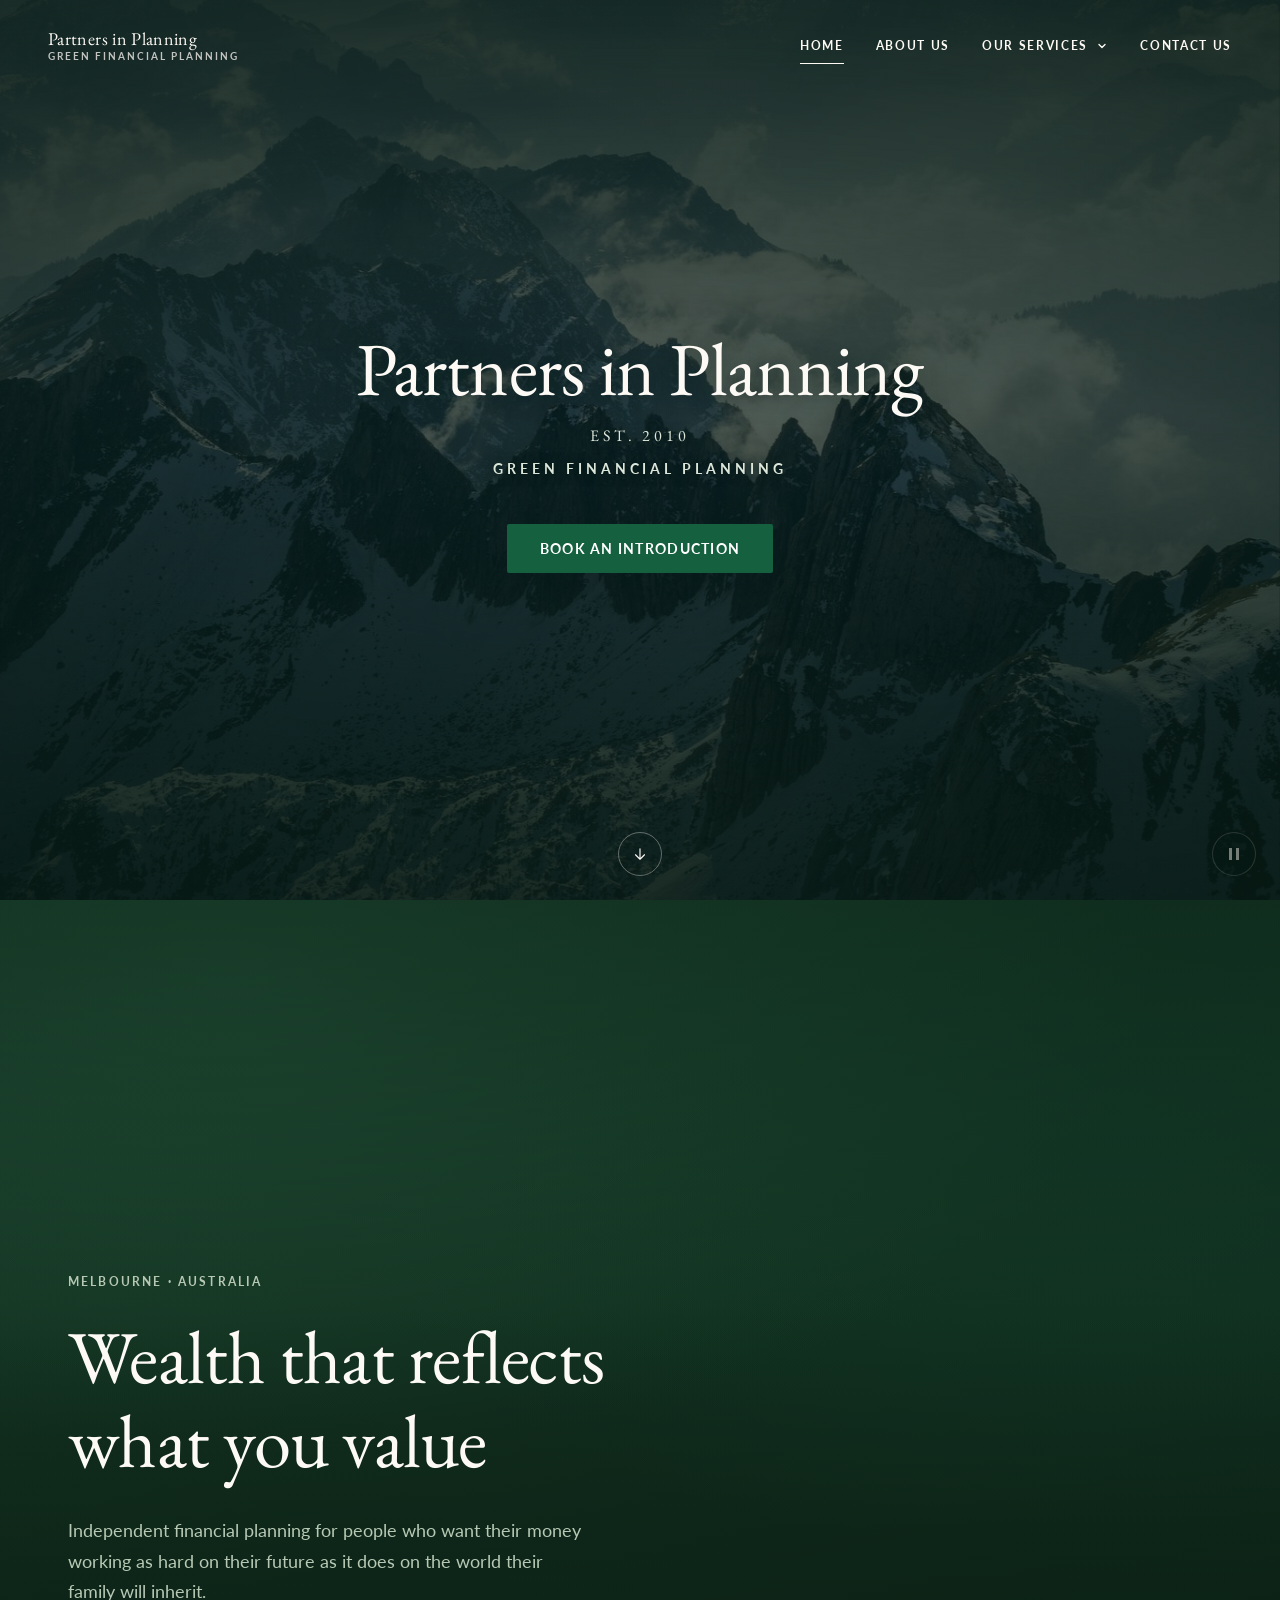
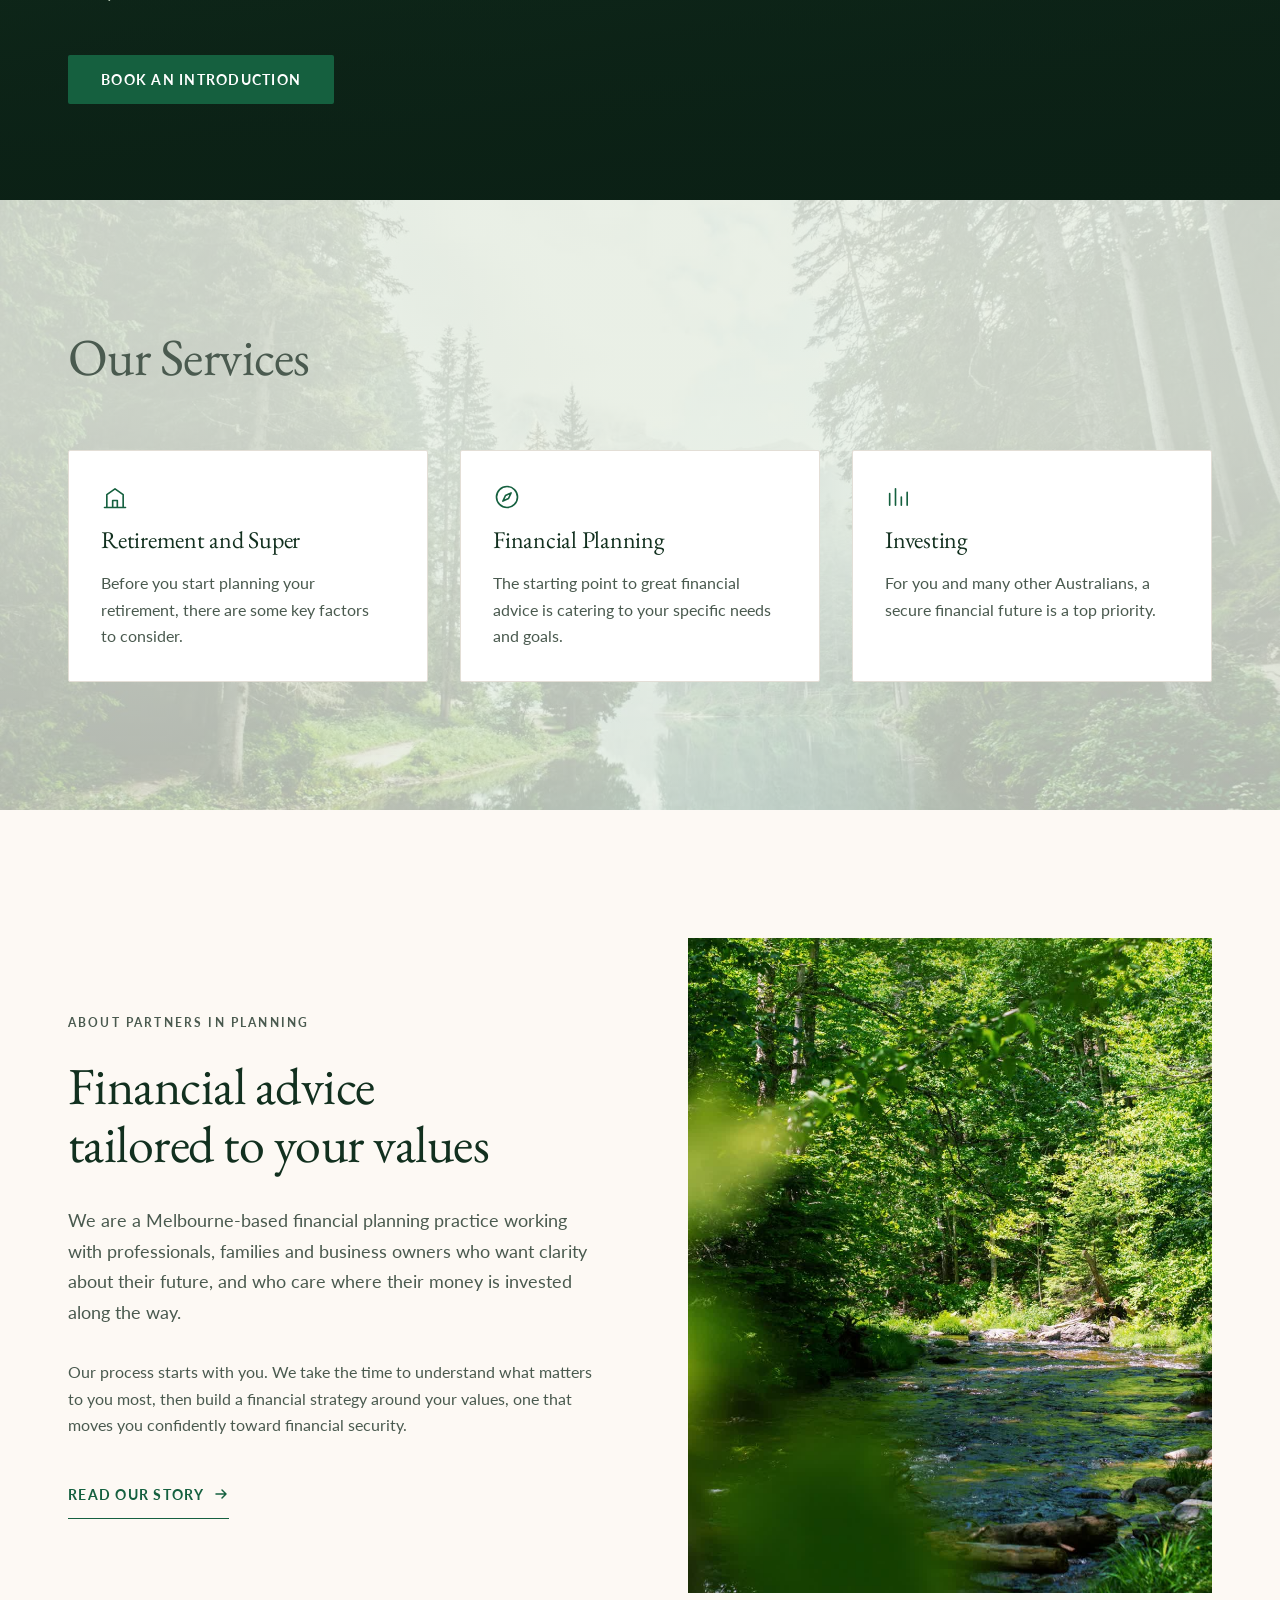
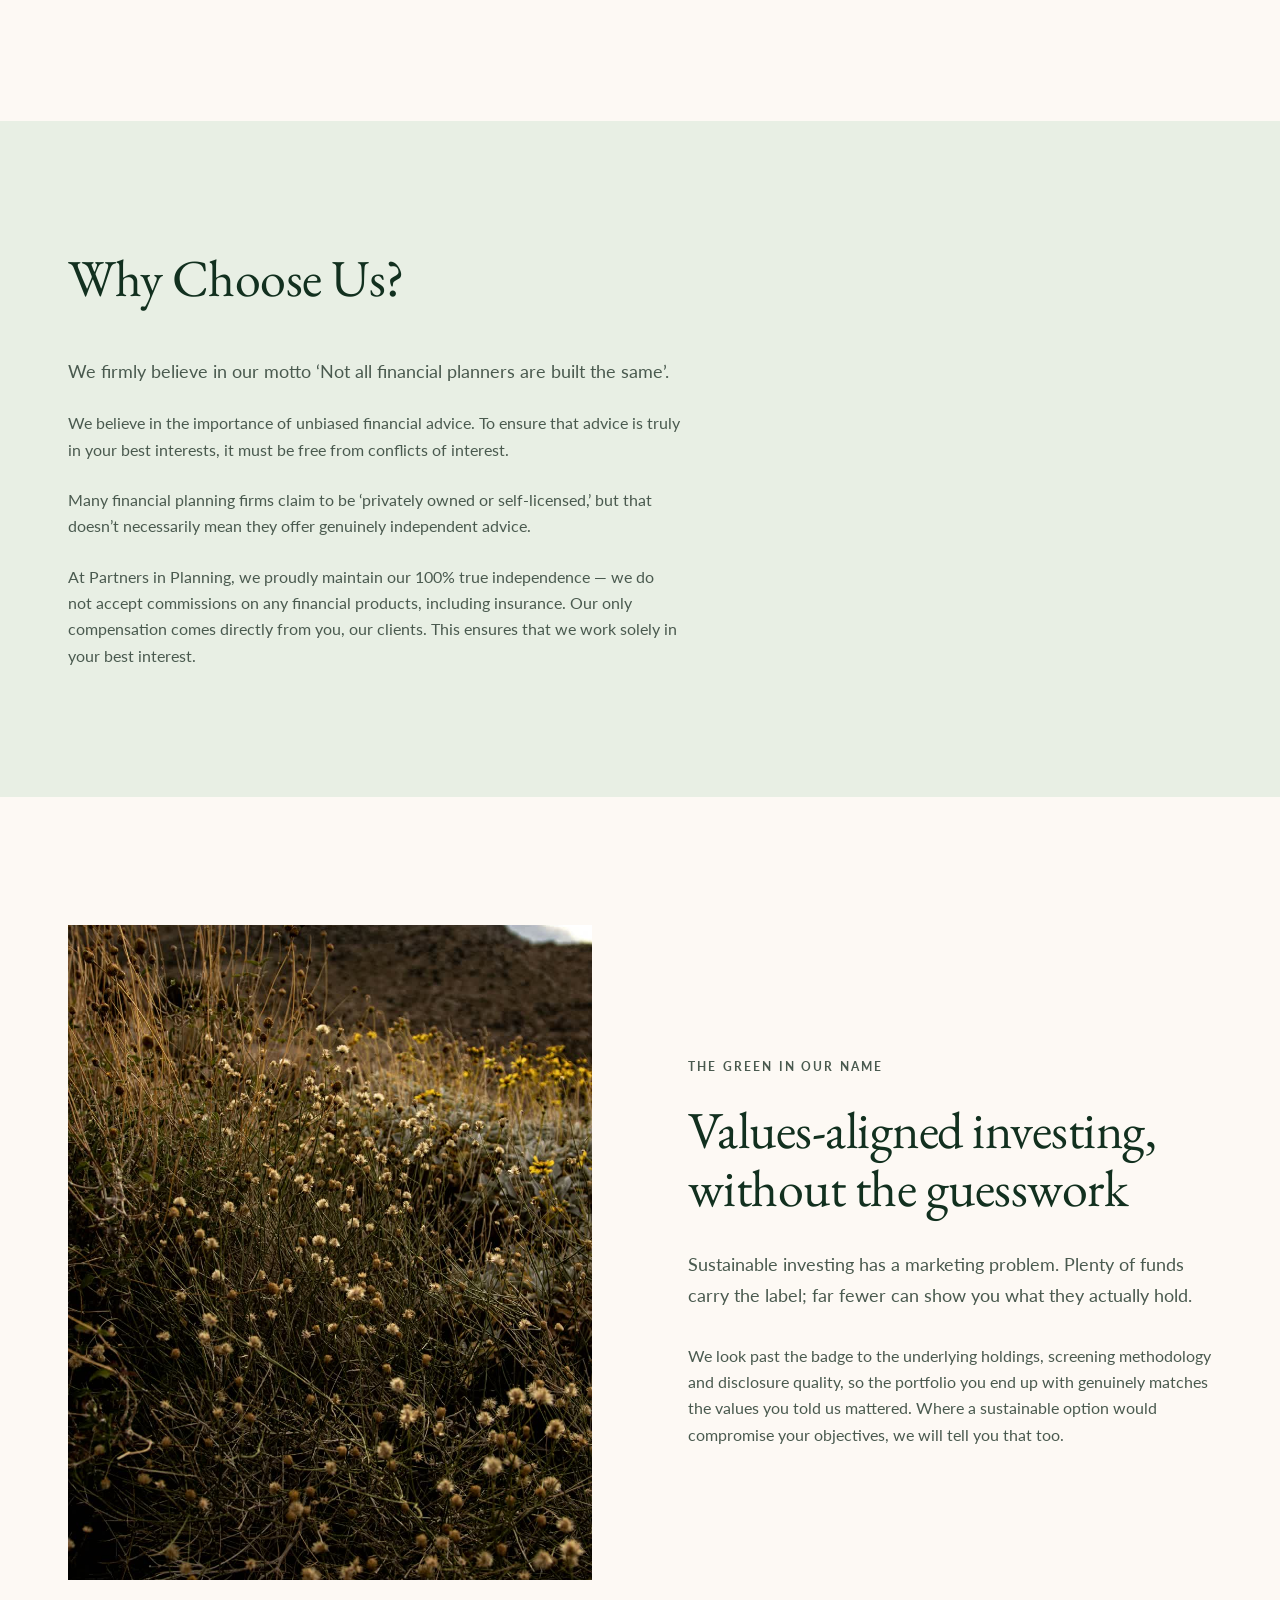
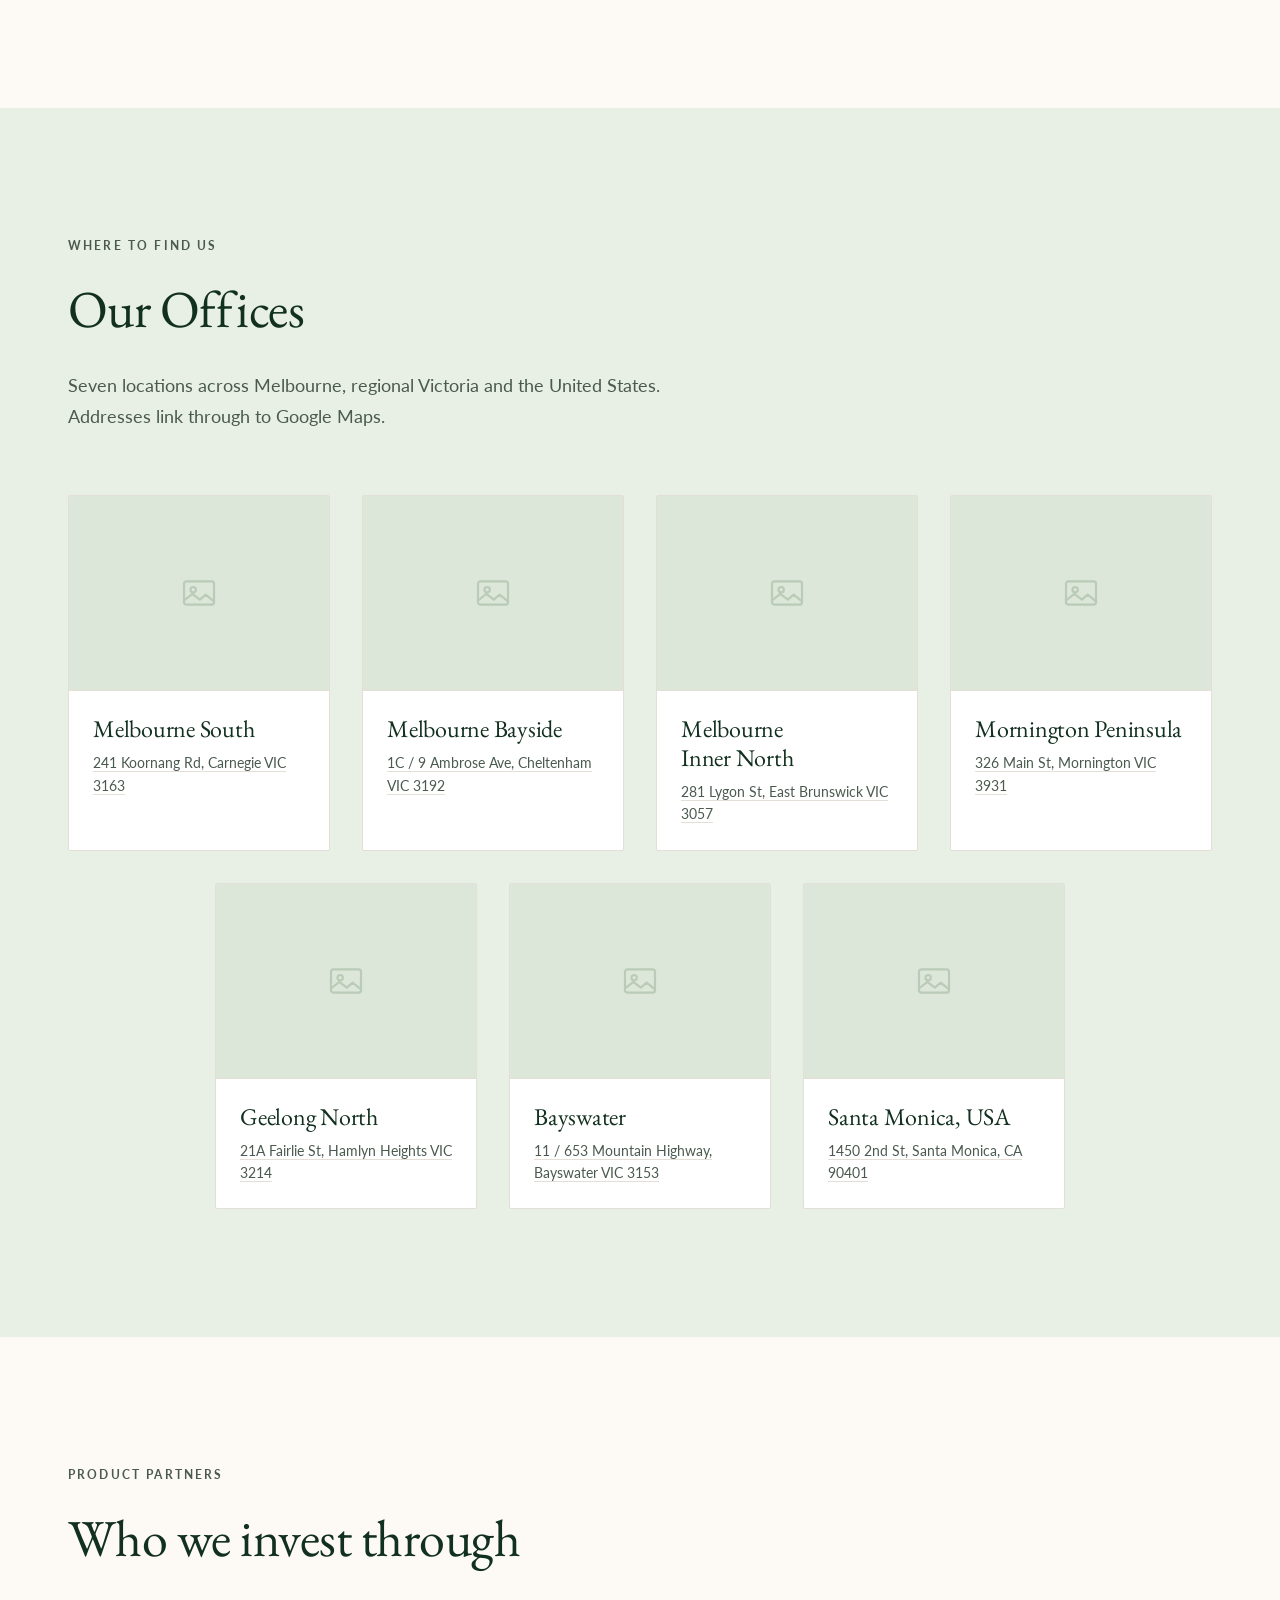
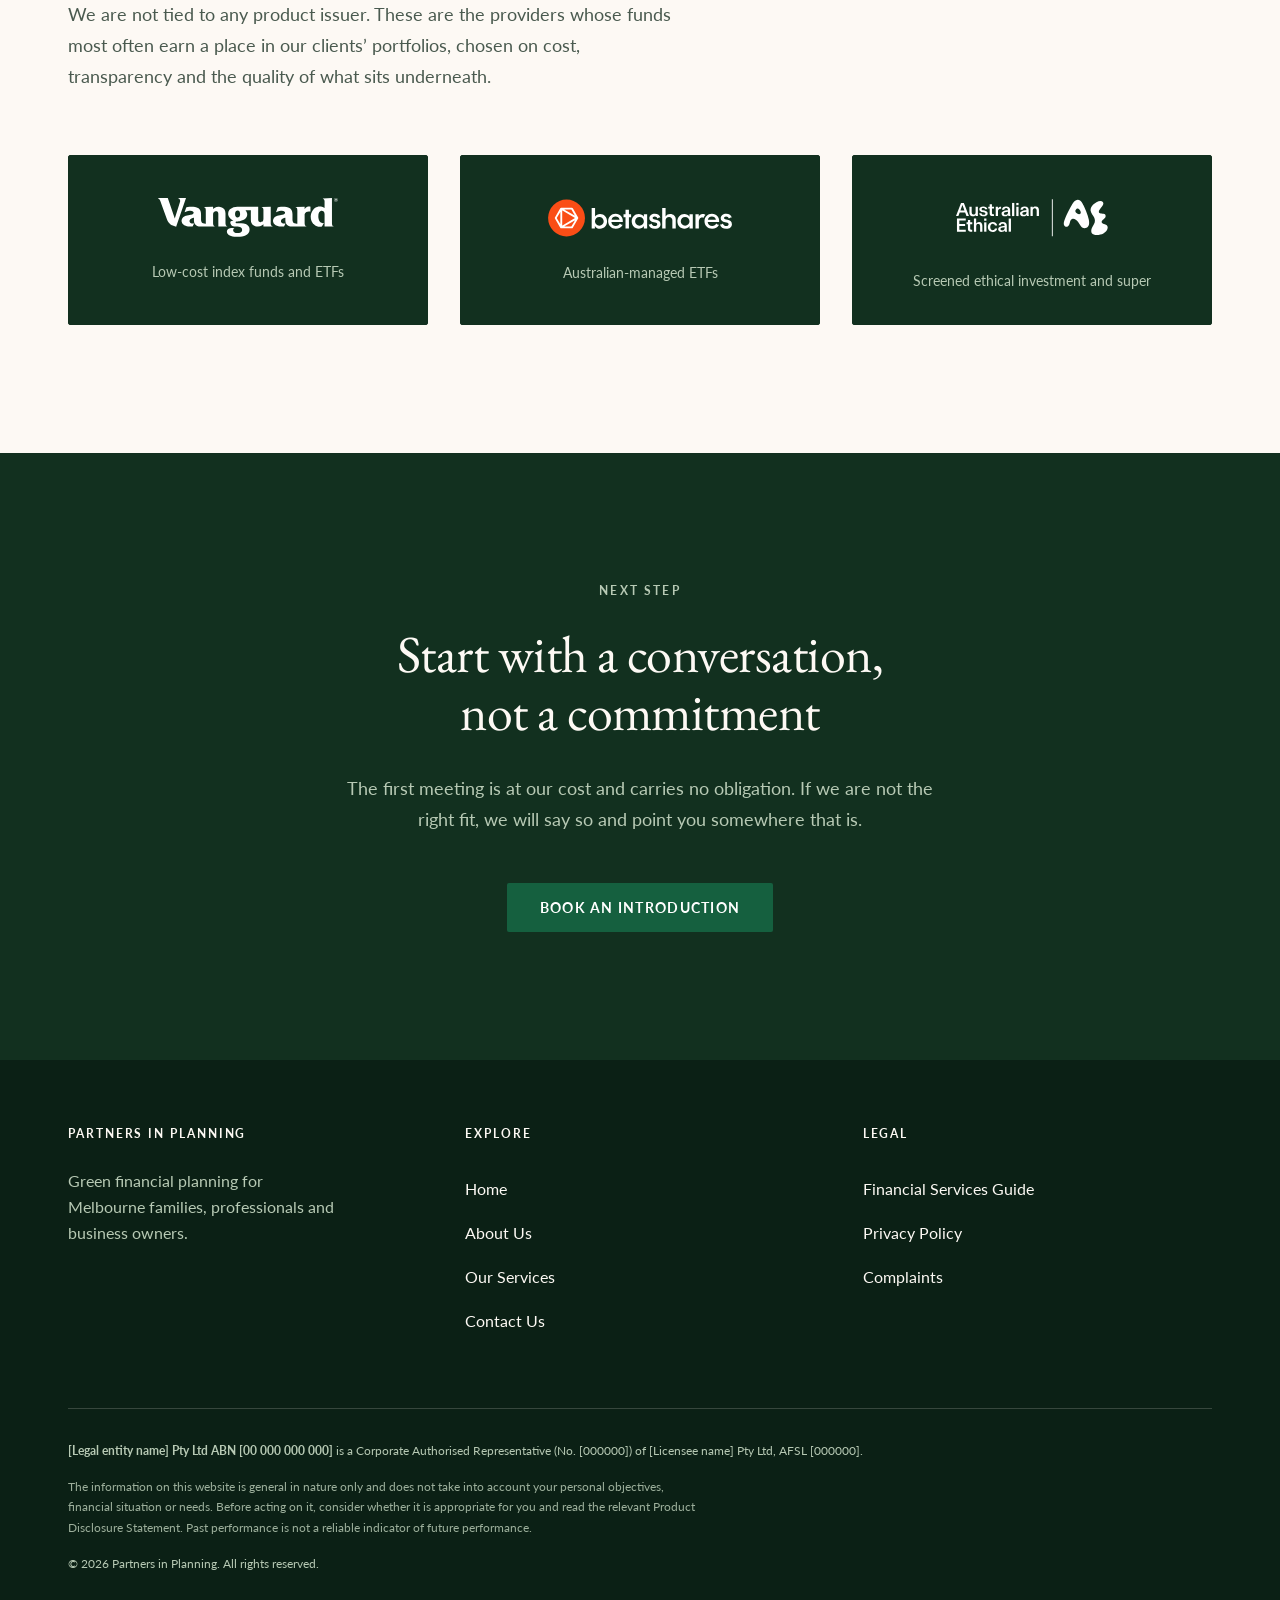
==== commit 43296d2c: "Swap the offices and partners sections Puts Our Offices ahead of Product Partners on the home page, " ====
--- a/index.html
+++ b/index.html
@@ -307,17 +307,167 @@
     </div>
   </section>
 
+  <!-- ============================ OFFICES ============================ -->
+  <!-- Sage tint, between the cream sustainable-investing section and the
+       cream partners band, keeping the cream / tint / cream / dark rhythm
+       running into the CTA. Locations and map links come from the Office
+       locations document.
+
+       PHOTO SLOT — each .office__media currently holds a placeholder mark.
+       To add a real photo, replace the <svg> inside it with:
+         <img src="assets/img/office-carnegie.jpg"
+              alt="" width="800" height="600" loading="lazy" decoding="async">
+       Leave alt empty: the office name sits directly beneath, so the photo
+       is decorative and a screen reader would only repeat it. The 4:3 box
+       and object-fit: cover are handled in CSS, so any reasonably sized
+       photo will sit correctly without cropping the markup. -->
+  <section class="section on-tint">
+    <div class="container">
+      <div class="narrow reveal" style="margin-bottom: var(--space-16);">
+        <p class="eyebrow">Where to find us</p>
+        <h2 class="heading">Our Offices</h2>
+        <p class="lede mt-8">
+          Seven locations across Melbourne, regional Victoria and the United States.
+          Addresses link through to Google Maps.
+        </p>
+      </div>
+
+      <div class="office-grid reveal-group">
+
+        <div class="office">
+          <div class="office__media">
+            <svg class="office__placeholder" width="40" height="40" viewBox="0 0 24 24" fill="none" aria-hidden="true">
+              <rect x="3" y="5" width="18" height="14" rx="1.5" stroke="currentColor" stroke-width="1.3"/>
+              <circle cx="8.5" cy="10" r="1.6" stroke="currentColor" stroke-width="1.3"/>
+              <path d="M3 16.5l5-4 4.5 3.5L16 13l5 4" stroke="currentColor" stroke-width="1.3" stroke-linecap="round" stroke-linejoin="round"/>
+            </svg>
+          </div>
+          <div class="office__body">
+            <h3 class="office__name">Melbourne South</h3>
+            <address class="office__address">
+              <a href="https://www.google.com/maps/place/241+Koornang+Rd,+Carnegie+VIC+3163/@-37.894144,145.0537543,17z/data=!3m1!4b1!4m5!3m4!1s0x6ad66a2ec73a9f7b:0xad9710ebb8a63099!8m2!3d-37.894144!4d145.055943"
+                 target="_blank" rel="noopener">241 Koornang Rd, Carnegie VIC 3163</a>
+            </address>
+          </div>
+        </div>
+
+        <div class="office">
+          <div class="office__media">
+            <svg class="office__placeholder" width="40" height="40" viewBox="0 0 24 24" fill="none" aria-hidden="true">
+              <rect x="3" y="5" width="18" height="14" rx="1.5" stroke="currentColor" stroke-width="1.3"/>
+              <circle cx="8.5" cy="10" r="1.6" stroke="currentColor" stroke-width="1.3"/>
+              <path d="M3 16.5l5-4 4.5 3.5L16 13l5 4" stroke="currentColor" stroke-width="1.3" stroke-linecap="round" stroke-linejoin="round"/>
+            </svg>
+          </div>
+          <div class="office__body">
+            <h3 class="office__name">Melbourne Bayside</h3>
+            <address class="office__address">
+              <a href="https://www.google.com/maps/place/1C%2F9+Ambrose+Ave,+Cheltenham+VIC+3192/data=!4m2!3m1!1s0x6ad66e851595bbd9:0xd37388e00969a81d"
+                 target="_blank" rel="noopener">1C / 9 Ambrose Ave, Cheltenham VIC 3192</a>
+            </address>
+          </div>
+        </div>
+
+        <div class="office">
+          <div class="office__media">
+            <svg class="office__placeholder" width="40" height="40" viewBox="0 0 24 24" fill="none" aria-hidden="true">
+              <rect x="3" y="5" width="18" height="14" rx="1.5" stroke="currentColor" stroke-width="1.3"/>
+              <circle cx="8.5" cy="10" r="1.6" stroke="currentColor" stroke-width="1.3"/>
+              <path d="M3 16.5l5-4 4.5 3.5L16 13l5 4" stroke="currentColor" stroke-width="1.3" stroke-linecap="round" stroke-linejoin="round"/>
+            </svg>
+          </div>
+          <div class="office__body">
+            <h3 class="office__name">Melbourne Inner North</h3>
+            <address class="office__address">
+              <a href="https://www.google.com/maps/place/281+Lygon+St,+Brunswick+East+VIC+3057/@-37.7697904,144.9696205,17z/data=!3m1!4b1!4m5!3m4!1s0x6ad6434ff377894d:0x2bd497bdb0eff01f!8m2!3d-37.7697947!4d144.9718092"
+                 target="_blank" rel="noopener">281 Lygon St, East Brunswick VIC 3057</a>
+            </address>
+          </div>
+        </div>
+
+        <div class="office">
+          <div class="office__media">
+            <svg class="office__placeholder" width="40" height="40" viewBox="0 0 24 24" fill="none" aria-hidden="true">
+              <rect x="3" y="5" width="18" height="14" rx="1.5" stroke="currentColor" stroke-width="1.3"/>
+              <circle cx="8.5" cy="10" r="1.6" stroke="currentColor" stroke-width="1.3"/>
+              <path d="M3 16.5l5-4 4.5 3.5L16 13l5 4" stroke="currentColor" stroke-width="1.3" stroke-linecap="round" stroke-linejoin="round"/>
+            </svg>
+          </div>
+          <div class="office__body">
+            <h3 class="office__name">Mornington Peninsula</h3>
+            <address class="office__address">
+              <a href="https://www.google.com/maps?q=partners+in+planning+mornington"
+                 target="_blank" rel="noopener">326 Main St, Mornington VIC 3931</a>
+            </address>
+          </div>
+        </div>
+
+        <div class="office">
+          <div class="office__media">
+            <svg class="office__placeholder" width="40" height="40" viewBox="0 0 24 24" fill="none" aria-hidden="true">
+              <rect x="3" y="5" width="18" height="14" rx="1.5" stroke="currentColor" stroke-width="1.3"/>
+              <circle cx="8.5" cy="10" r="1.6" stroke="currentColor" stroke-width="1.3"/>
+              <path d="M3 16.5l5-4 4.5 3.5L16 13l5 4" stroke="currentColor" stroke-width="1.3" stroke-linecap="round" stroke-linejoin="round"/>
+            </svg>
+          </div>
+          <div class="office__body">
+            <h3 class="office__name">Geelong North</h3>
+            <address class="office__address">
+              <a href="https://www.google.com/maps/place/Partners+in+Planning+-+Financial+Planners+GEELONG+HQ/@-38.1323237,144.3130768,14z/data=!4m6!3m5!1s0x6ad417342bb49a61:0xc433d21e5dfa116!8m2!3d-38.1249988!4d144.3247189"
+                 target="_blank" rel="noopener">21A Fairlie St, Hamlyn Heights VIC 3214</a>
+            </address>
+          </div>
+        </div>
+
+        <div class="office">
+          <div class="office__media">
+            <svg class="office__placeholder" width="40" height="40" viewBox="0 0 24 24" fill="none" aria-hidden="true">
+              <rect x="3" y="5" width="18" height="14" rx="1.5" stroke="currentColor" stroke-width="1.3"/>
+              <circle cx="8.5" cy="10" r="1.6" stroke="currentColor" stroke-width="1.3"/>
+              <path d="M3 16.5l5-4 4.5 3.5L16 13l5 4" stroke="currentColor" stroke-width="1.3" stroke-linecap="round" stroke-linejoin="round"/>
+            </svg>
+          </div>
+          <div class="office__body">
+            <h3 class="office__name">Bayswater</h3>
+            <address class="office__address">
+              <a href="https://www.google.com/maps/place/11%2F653+Mountain+Hwy,+Bayswater+VIC+3153,+Australia/@-37.8413825,145.2587811,17z/data=!4m6!3m5!1s0x6ad63b99af71f0bb:0x50d67651bb0e0bb!8m2!3d-37.8413868!4d145.261356"
+                 target="_blank" rel="noopener">11 / 653 Mountain Highway, Bayswater VIC 3153</a>
+            </address>
+          </div>
+        </div>
+
+        <div class="office">
+          <div class="office__media">
+            <svg class="office__placeholder" width="40" height="40" viewBox="0 0 24 24" fill="none" aria-hidden="true">
+              <rect x="3" y="5" width="18" height="14" rx="1.5" stroke="currentColor" stroke-width="1.3"/>
+              <circle cx="8.5" cy="10" r="1.6" stroke="currentColor" stroke-width="1.3"/>
+              <path d="M3 16.5l5-4 4.5 3.5L16 13l5 4" stroke="currentColor" stroke-width="1.3" stroke-linecap="round" stroke-linejoin="round"/>
+            </svg>
+          </div>
+          <div class="office__body">
+            <h3 class="office__name">Santa Monica, USA</h3>
+            <address class="office__address">
+              <a href="https://www.google.com/maps/place/1450+2nd+St,+Santa+Monica,+CA+90401,+USA/@34.0136631,-118.4982843,17z/data=!3m1!4b1!4m5!3m4!1s0x80c2a4d0477ac981:0x36864cde5e8d6c7b!8m2!3d34.0136631!4d-118.4960956"
+                 target="_blank" rel="noopener">1450 2nd St, Santa Monica, CA 90401</a>
+            </address>
+          </div>
+        </div>
+
+      </div>
+    </div>
+  </section>
+
   <!-- ============================ PRODUCT PARTNERS ============================ -->
-  <!-- Sits between the sustainable-investing pitch and the CTA: having just
-       claimed we look past the label to the holdings, naming the platforms we
-       actually use is the evidence for it. Sage tint keeps the
-       cream / tint / dark rhythm running into the dark CTA below.
+  <!-- The last thing before the CTA: having shown where we are, naming the
+       platforms we actually invest through is the closing piece of evidence.
+       Cream rather than tint, so it separates the sage offices band from the
+       dark CTA instead of stacking two toned surfaces together.
 
        Logos are each provider's own reversed (white) lockup, which is why
        the tiles are dark. Marks are trademarks of their respective owners;
        if a provider's brand team asks for a change, the files live in
        assets/logo/ and the sizing is handled by .partner__logo. -->
-  <section class="section on-tint">
+  <section class="section">
     <div class="container">
       <div class="narrow reveal" style="margin-bottom: var(--space-16);">
         <p class="eyebrow">Product partners</p>
@@ -349,155 +499,6 @@
                alt="Australian Ethical" width="174" height="64" loading="lazy" decoding="async">
           <p class="partner__note">Screened ethical investment and super</p>
         </div>
-      </div>
-    </div>
-  </section>
-
-  <!-- ============================ OFFICES ============================ -->
-  <!-- Cream, between the sage partners band and the dark CTA, keeping the
-       tint / cream / dark rhythm. Locations and map links come from the
-       Office locations document.
-
-       PHOTO SLOT — each .office__media currently holds a placeholder mark.
-       To add a real photo, replace the <svg> inside it with:
-         <img src="assets/img/office-carnegie.jpg"
-              alt="" width="800" height="600" loading="lazy" decoding="async">
-       Leave alt empty: the office name sits directly beneath, so the photo
-       is decorative and a screen reader would only repeat it. The 4:3 box
-       and object-fit: cover are handled in CSS, so any reasonably sized
-       photo will sit correctly without cropping the markup. -->
-  <section class="section">
-    <div class="container">
-      <div class="narrow reveal" style="margin-bottom: var(--space-16);">
-        <p class="eyebrow">Where to find us</p>
-        <h2 class="heading">Our Offices</h2>
-        <p class="lede mt-8">
-          Seven locations across Melbourne, regional Victoria and the United States.
-          Addresses link through to Google Maps.
-        </p>
-      </div>
-
-      <div class="office-grid reveal-group">
-
-        <div class="office">
-          <div class="office__media">
-            <svg class="office__placeholder" width="40" height="40" viewBox="0 0 24 24" fill="none" aria-hidden="true">
-              <rect x="3" y="5" width="18" height="14" rx="1.5" stroke="currentColor" stroke-width="1.3"/>
-              <circle cx="8.5" cy="10" r="1.6" stroke="currentColor" stroke-width="1.3"/>
-              <path d="M3 16.5l5-4 4.5 3.5L16 13l5 4" stroke="currentColor" stroke-width="1.3" stroke-linecap="round" stroke-linejoin="round"/>
-            </svg>
-          </div>
-          <div class="office__body">
-            <h3 class="office__name">Melbourne South</h3>
-            <address class="office__address">
-              <a href="https://www.google.com/maps/place/241+Koornang+Rd,+Carnegie+VIC+3163/@-37.894144,145.0537543,17z/data=!3m1!4b1!4m5!3m4!1s0x6ad66a2ec73a9f7b:0xad9710ebb8a63099!8m2!3d-37.894144!4d145.055943"
-                 target="_blank" rel="noopener">241 Koornang Rd, Carnegie VIC 3163</a>
-            </address>
-          </div>
-        </div>
-
-        <div class="office">
-          <div class="office__media">
-            <svg class="office__placeholder" width="40" height="40" viewBox="0 0 24 24" fill="none" aria-hidden="true">
-              <rect x="3" y="5" width="18" height="14" rx="1.5" stroke="currentColor" stroke-width="1.3"/>
-              <circle cx="8.5" cy="10" r="1.6" stroke="currentColor" stroke-width="1.3"/>
-              <path d="M3 16.5l5-4 4.5 3.5L16 13l5 4" stroke="currentColor" stroke-width="1.3" stroke-linecap="round" stroke-linejoin="round"/>
-            </svg>
-          </div>
-          <div class="office__body">
-            <h3 class="office__name">Melbourne Bayside</h3>
-            <address class="office__address">
-              <a href="https://www.google.com/maps/place/1C%2F9+Ambrose+Ave,+Cheltenham+VIC+3192/data=!4m2!3m1!1s0x6ad66e851595bbd9:0xd37388e00969a81d"
-                 target="_blank" rel="noopener">1C / 9 Ambrose Ave, Cheltenham VIC 3192</a>
-            </address>
-          </div>
-        </div>
-
-        <div class="office">
-          <div class="office__media">
-            <svg class="office__placeholder" width="40" height="40" viewBox="0 0 24 24" fill="none" aria-hidden="true">
-              <rect x="3" y="5" width="18" height="14" rx="1.5" stroke="currentColor" stroke-width="1.3"/>
-              <circle cx="8.5" cy="10" r="1.6" stroke="currentColor" stroke-width="1.3"/>
-              <path d="M3 16.5l5-4 4.5 3.5L16 13l5 4" stroke="currentColor" stroke-width="1.3" stroke-linecap="round" stroke-linejoin="round"/>
-            </svg>
-          </div>
-          <div class="office__body">
-            <h3 class="office__name">Melbourne Inner North</h3>
-            <address class="office__address">
-              <a href="https://www.google.com/maps/place/281+Lygon+St,+Brunswick+East+VIC+3057/@-37.7697904,144.9696205,17z/data=!3m1!4b1!4m5!3m4!1s0x6ad6434ff377894d:0x2bd497bdb0eff01f!8m2!3d-37.7697947!4d144.9718092"
-                 target="_blank" rel="noopener">281 Lygon St, East Brunswick VIC 3057</a>
-            </address>
-          </div>
-        </div>
-
-        <div class="office">
-          <div class="office__media">
-            <svg class="office__placeholder" width="40" height="40" viewBox="0 0 24 24" fill="none" aria-hidden="true">
-              <rect x="3" y="5" width="18" height="14" rx="1.5" stroke="currentColor" stroke-width="1.3"/>
-              <circle cx="8.5" cy="10" r="1.6" stroke="currentColor" stroke-width="1.3"/>
-              <path d="M3 16.5l5-4 4.5 3.5L16 13l5 4" stroke="currentColor" stroke-width="1.3" stroke-linecap="round" stroke-linejoin="round"/>
-            </svg>
-          </div>
-          <div class="office__body">
-            <h3 class="office__name">Mornington Peninsula</h3>
-            <address class="office__address">
-              <a href="https://www.google.com/maps?q=partners+in+planning+mornington"
-                 target="_blank" rel="noopener">326 Main St, Mornington VIC 3931</a>
-            </address>
-          </div>
-        </div>
-
-        <div class="office">
-          <div class="office__media">
-            <svg class="office__placeholder" width="40" height="40" viewBox="0 0 24 24" fill="none" aria-hidden="true">
-              <rect x="3" y="5" width="18" height="14" rx="1.5" stroke="currentColor" stroke-width="1.3"/>
-              <circle cx="8.5" cy="10" r="1.6" stroke="currentColor" stroke-width="1.3"/>
-              <path d="M3 16.5l5-4 4.5 3.5L16 13l5 4" stroke="currentColor" stroke-width="1.3" stroke-linecap="round" stroke-linejoin="round"/>
-            </svg>
-          </div>
-          <div class="office__body">
-            <h3 class="office__name">Geelong North</h3>
-            <address class="office__address">
-              <a href="https://www.google.com/maps/place/Partners+in+Planning+-+Financial+Planners+GEELONG+HQ/@-38.1323237,144.3130768,14z/data=!4m6!3m5!1s0x6ad417342bb49a61:0xc433d21e5dfa116!8m2!3d-38.1249988!4d144.3247189"
-                 target="_blank" rel="noopener">21A Fairlie St, Hamlyn Heights VIC 3214</a>
-            </address>
-          </div>
-        </div>
-
-        <div class="office">
-          <div class="office__media">
-            <svg class="office__placeholder" width="40" height="40" viewBox="0 0 24 24" fill="none" aria-hidden="true">
-              <rect x="3" y="5" width="18" height="14" rx="1.5" stroke="currentColor" stroke-width="1.3"/>
-              <circle cx="8.5" cy="10" r="1.6" stroke="currentColor" stroke-width="1.3"/>
-              <path d="M3 16.5l5-4 4.5 3.5L16 13l5 4" stroke="currentColor" stroke-width="1.3" stroke-linecap="round" stroke-linejoin="round"/>
-            </svg>
-          </div>
-          <div class="office__body">
-            <h3 class="office__name">Bayswater</h3>
-            <address class="office__address">
-              <a href="https://www.google.com/maps/place/11%2F653+Mountain+Hwy,+Bayswater+VIC+3153,+Australia/@-37.8413825,145.2587811,17z/data=!4m6!3m5!1s0x6ad63b99af71f0bb:0x50d67651bb0e0bb!8m2!3d-37.8413868!4d145.261356"
-                 target="_blank" rel="noopener">11 / 653 Mountain Highway, Bayswater VIC 3153</a>
-            </address>
-          </div>
-        </div>
-
-        <div class="office">
-          <div class="office__media">
-            <svg class="office__placeholder" width="40" height="40" viewBox="0 0 24 24" fill="none" aria-hidden="true">
-              <rect x="3" y="5" width="18" height="14" rx="1.5" stroke="currentColor" stroke-width="1.3"/>
-              <circle cx="8.5" cy="10" r="1.6" stroke="currentColor" stroke-width="1.3"/>
-              <path d="M3 16.5l5-4 4.5 3.5L16 13l5 4" stroke="currentColor" stroke-width="1.3" stroke-linecap="round" stroke-linejoin="round"/>
-            </svg>
-          </div>
-          <div class="office__body">
-            <h3 class="office__name">Santa Monica, USA</h3>
-            <address class="office__address">
-              <a href="https://www.google.com/maps/place/1450+2nd+St,+Santa+Monica,+CA+90401,+USA/@34.0136631,-118.4982843,17z/data=!3m1!4b1!4m5!3m4!1s0x80c2a4d0477ac981:0x36864cde5e8d6c7b!8m2!3d34.0136631!4d-118.4960956"
-                 target="_blank" rel="noopener">1450 2nd St, Santa Monica, CA 90401</a>
-            </address>
-          </div>
-        </div>
-
       </div>
     </div>
   </section>
--- a/assets/css/site.css
+++ b/assets/css/site.css
@@ -876,14 +876,29 @@
 
 /* Offices — photo card per location.
 
-   auto-fit rather than a fixed column count: there are seven offices, so
-   any fixed count leaves an orphan on the last row (3+3+1 is the worst of
-   them). Letting the grid pack naturally gives 4+3 on a wide screen and
-   degrades sensibly as it narrows. */
+   Seven cards laid out as an inverted pyramid: four across the top, three
+   centred beneath. The lower row is offset by half a card, so the cards
+   sit in the gaps of the row above rather than lining up in columns.
+
+   Done with an 8-column grid where every card spans 2. The top row starts
+   on the odd lines (1, 3, 5, 7) and fills the width; the lower row starts
+   on the even lines (2, 4, 6), which is what produces both the centring
+   and the half-card offset. Seven is otherwise an awkward number — any
+   plain grid strands an orphan on the last row. */
 .office-grid {
   display: grid;
   gap: var(--space-8);
   grid-template-columns: repeat(auto-fit, minmax(250px, 1fr));
+}
+@media (min-width: 1040px) {
+  .office-grid { grid-template-columns: repeat(8, 1fr); }
+  .office-grid > :nth-child(1) { grid-column: 1 / span 2; }
+  .office-grid > :nth-child(2) { grid-column: 3 / span 2; }
+  .office-grid > :nth-child(3) { grid-column: 5 / span 2; }
+  .office-grid > :nth-child(4) { grid-column: 7 / span 2; }
+  .office-grid > :nth-child(5) { grid-column: 2 / span 2; }
+  .office-grid > :nth-child(6) { grid-column: 4 / span 2; }
+  .office-grid > :nth-child(7) { grid-column: 6 / span 2; }
 }
 .office {
   display: flex;
@@ -896,10 +911,14 @@
 
 /* PHOTO SLOT. Holds its 4:3 box whether it contains a placeholder or a
    real <img>, so dropping photos in later cannot reflow the grid. */
+/* sage-bright, not sage-tint: the section itself is now on the tint, and a
+   placeholder in the same colour made the top half of each card dissolve
+   into the band. A step deeper keeps the card reading as a card until the
+   real photos land. */
 .office__media {
   aspect-ratio: 4 / 3;
   width: 100%;
-  background: var(--sage-tint);
+  background: var(--sage-bright);
   display: grid;
   place-items: center;
   border-bottom: 1px solid var(--border);
@@ -1044,6 +1063,9 @@
 .reveal-group.is-visible > *:nth-child(4) { transition-delay: 180ms; }
 .reveal-group.is-visible > *:nth-child(5) { transition-delay: 240ms; }
 .reveal-group.is-visible > *:nth-child(6) { transition-delay: 300ms; }
+/* Seventh office card — without this it inherits 0ms and snaps in ahead of
+   the rest of its own row. */
+.reveal-group.is-visible > *:nth-child(7) { transition-delay: 360ms; }
 
 /* Motion is decorative only — render final state immediately when reduced */
 @media (prefers-reduced-motion: reduce) {
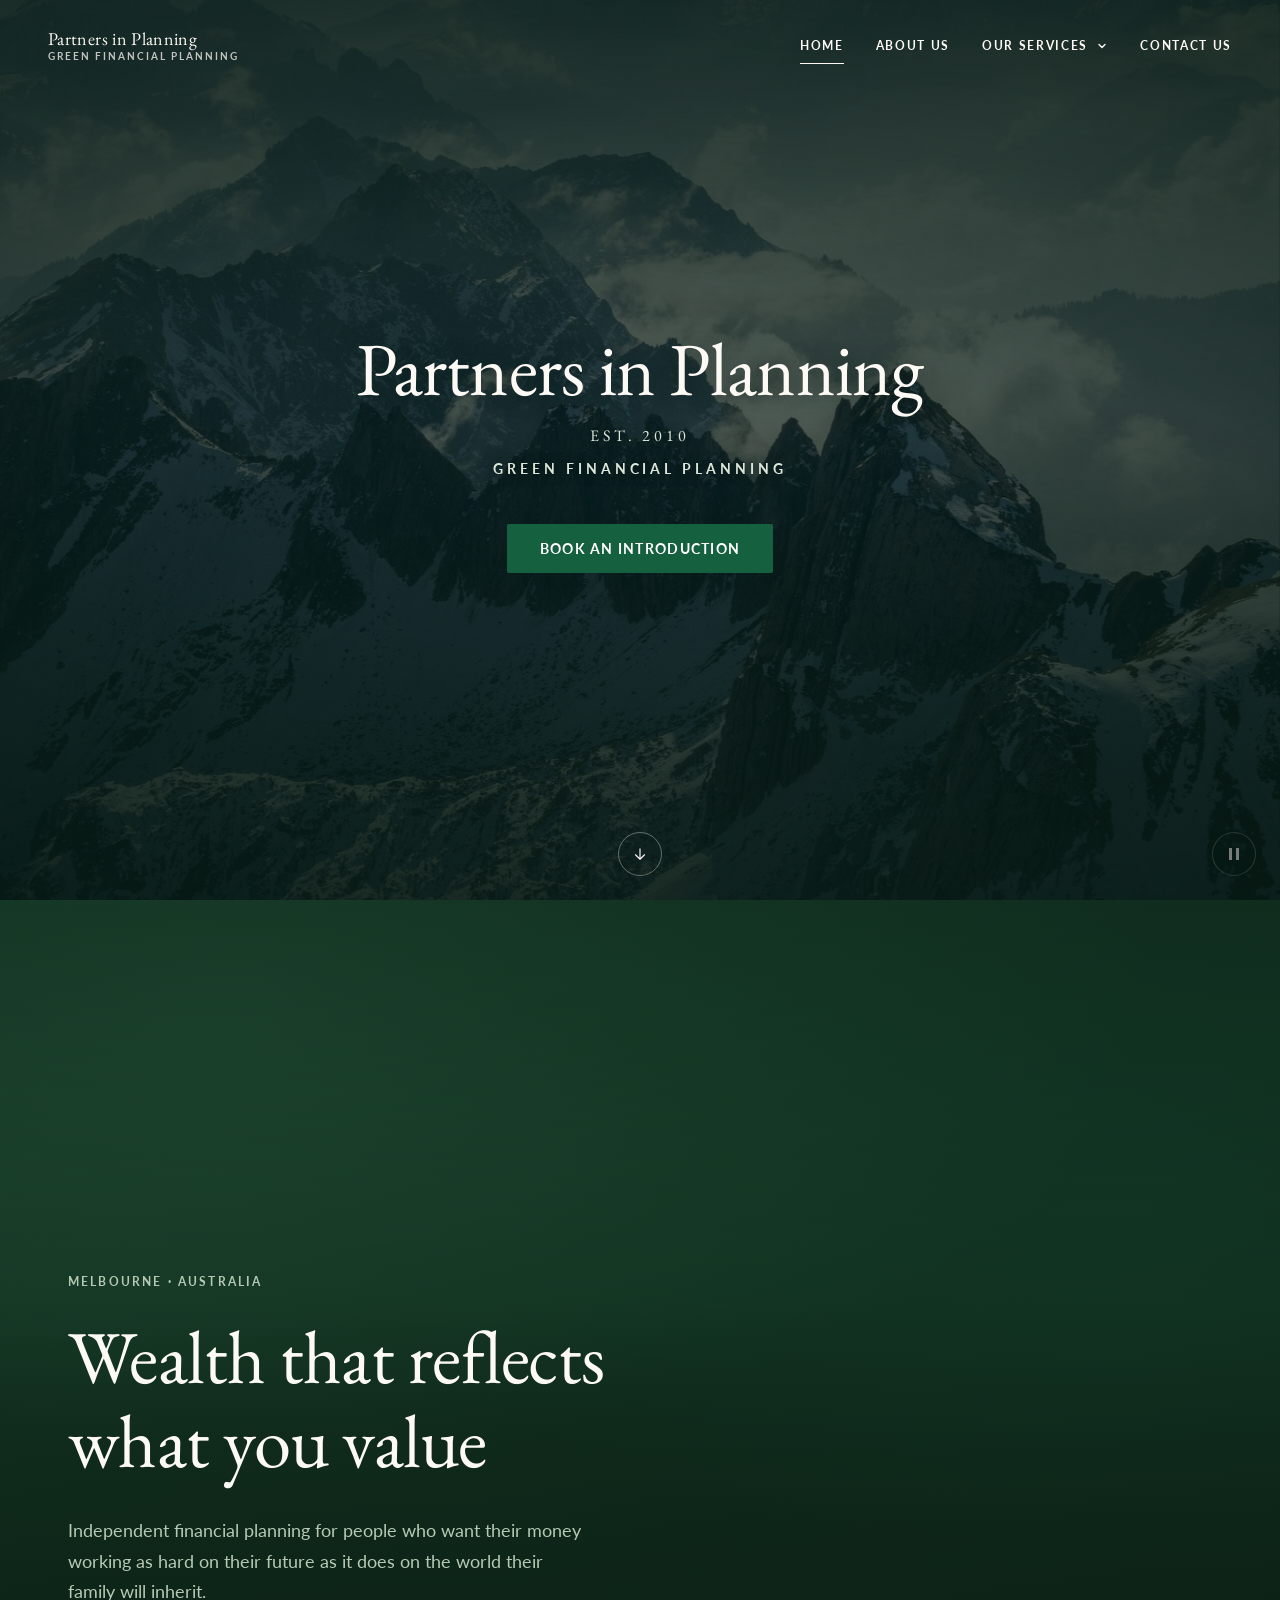
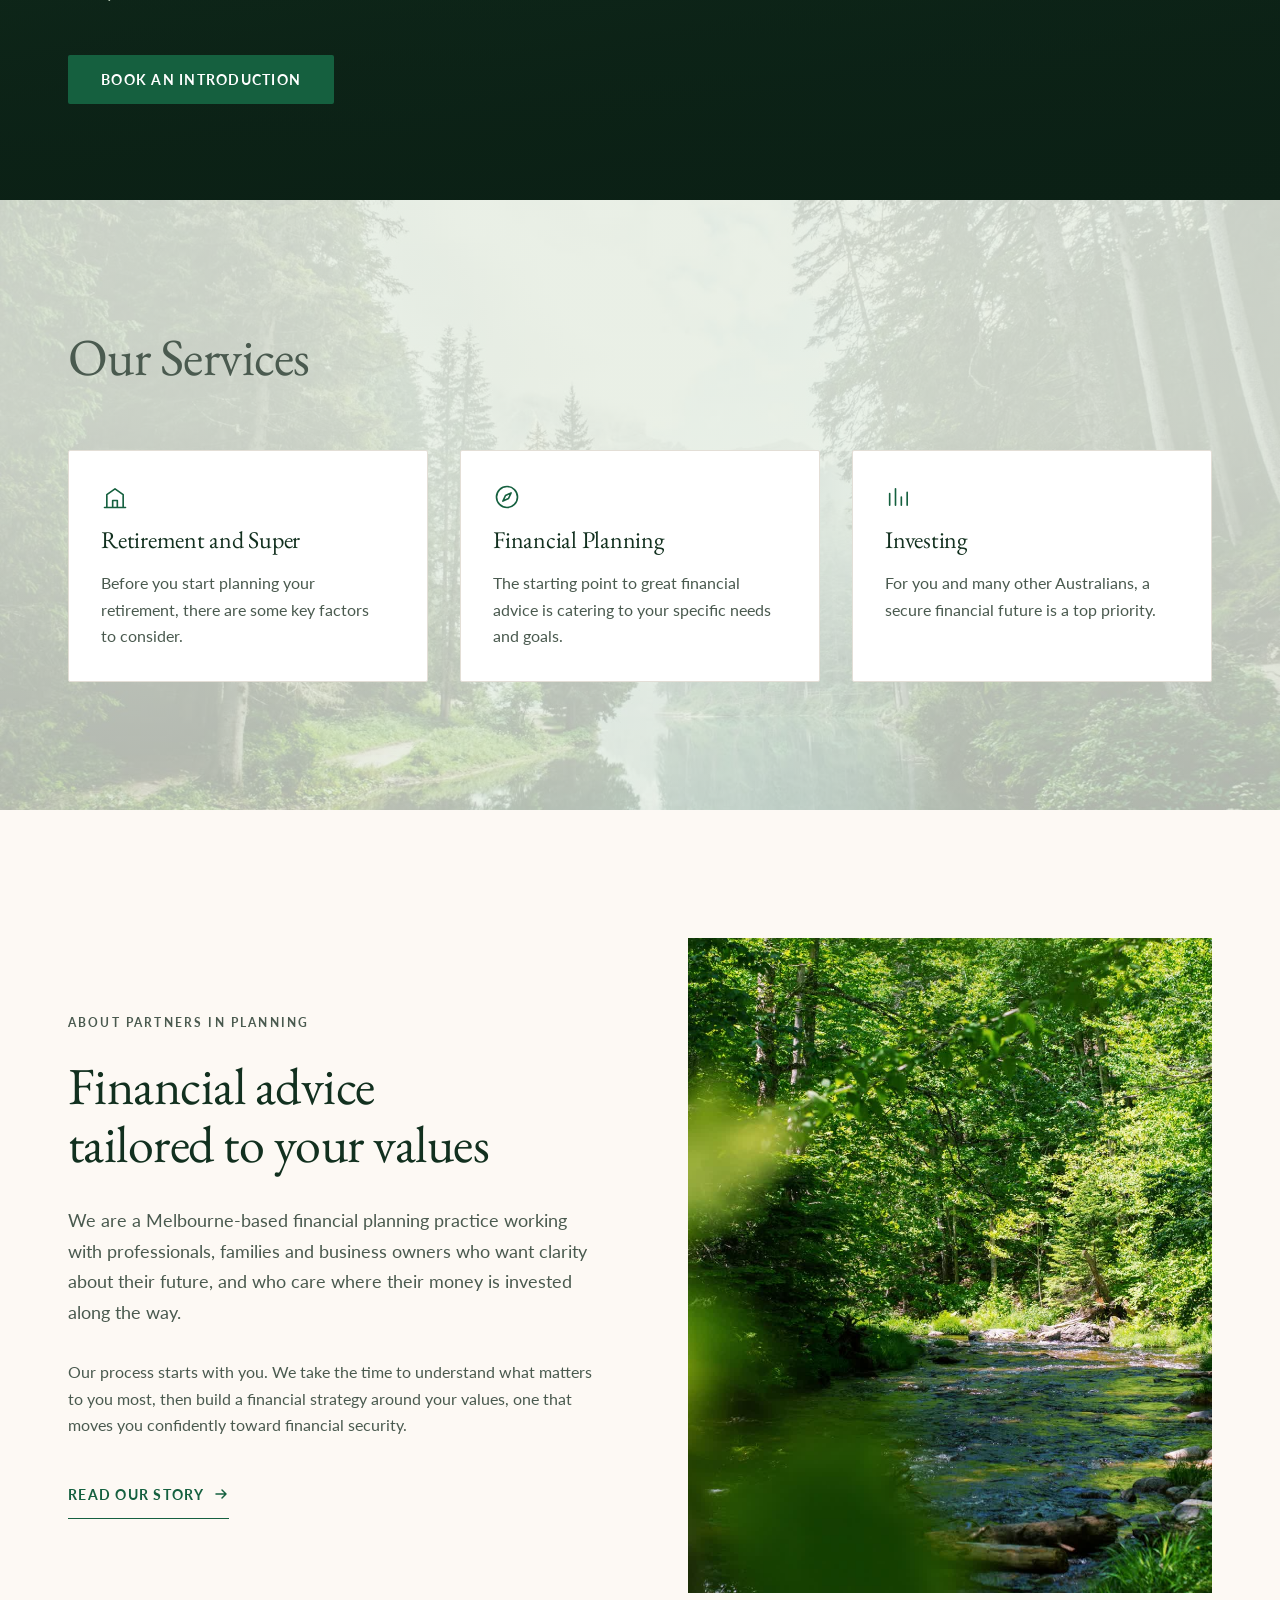
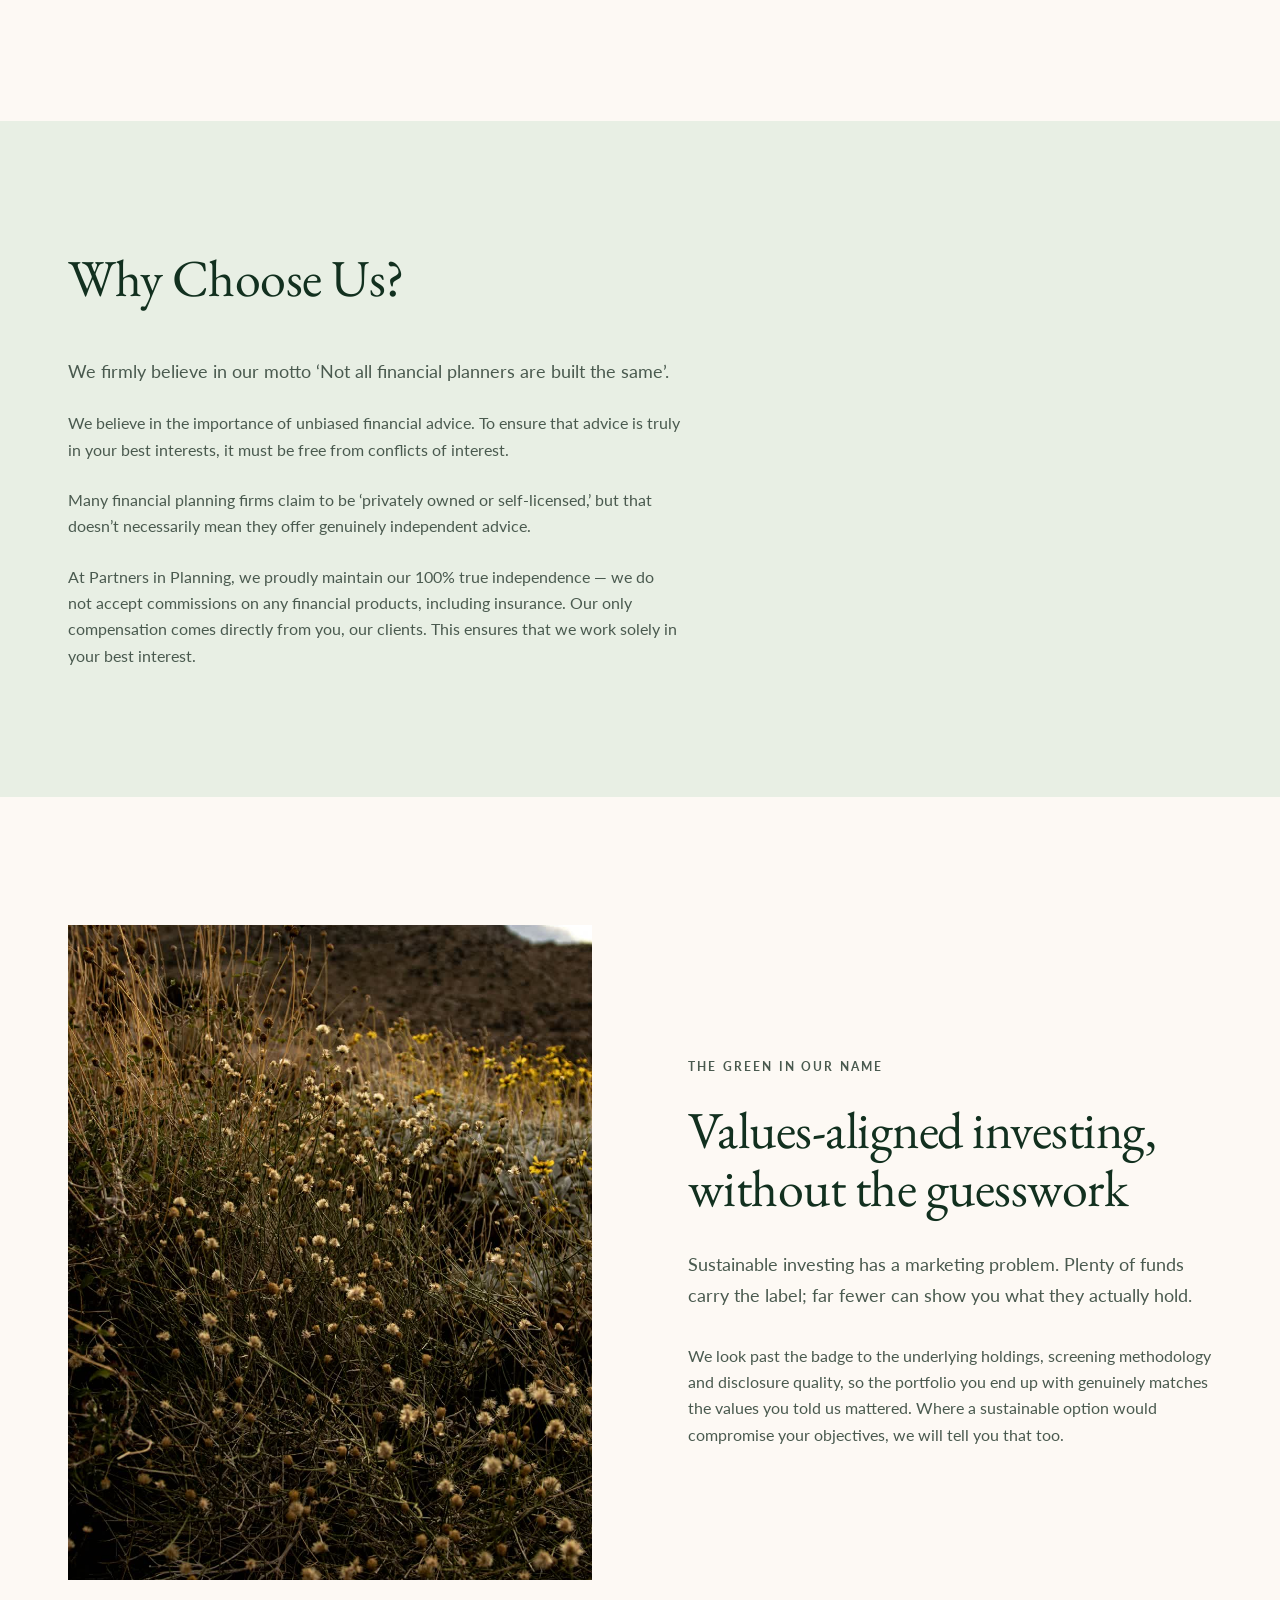
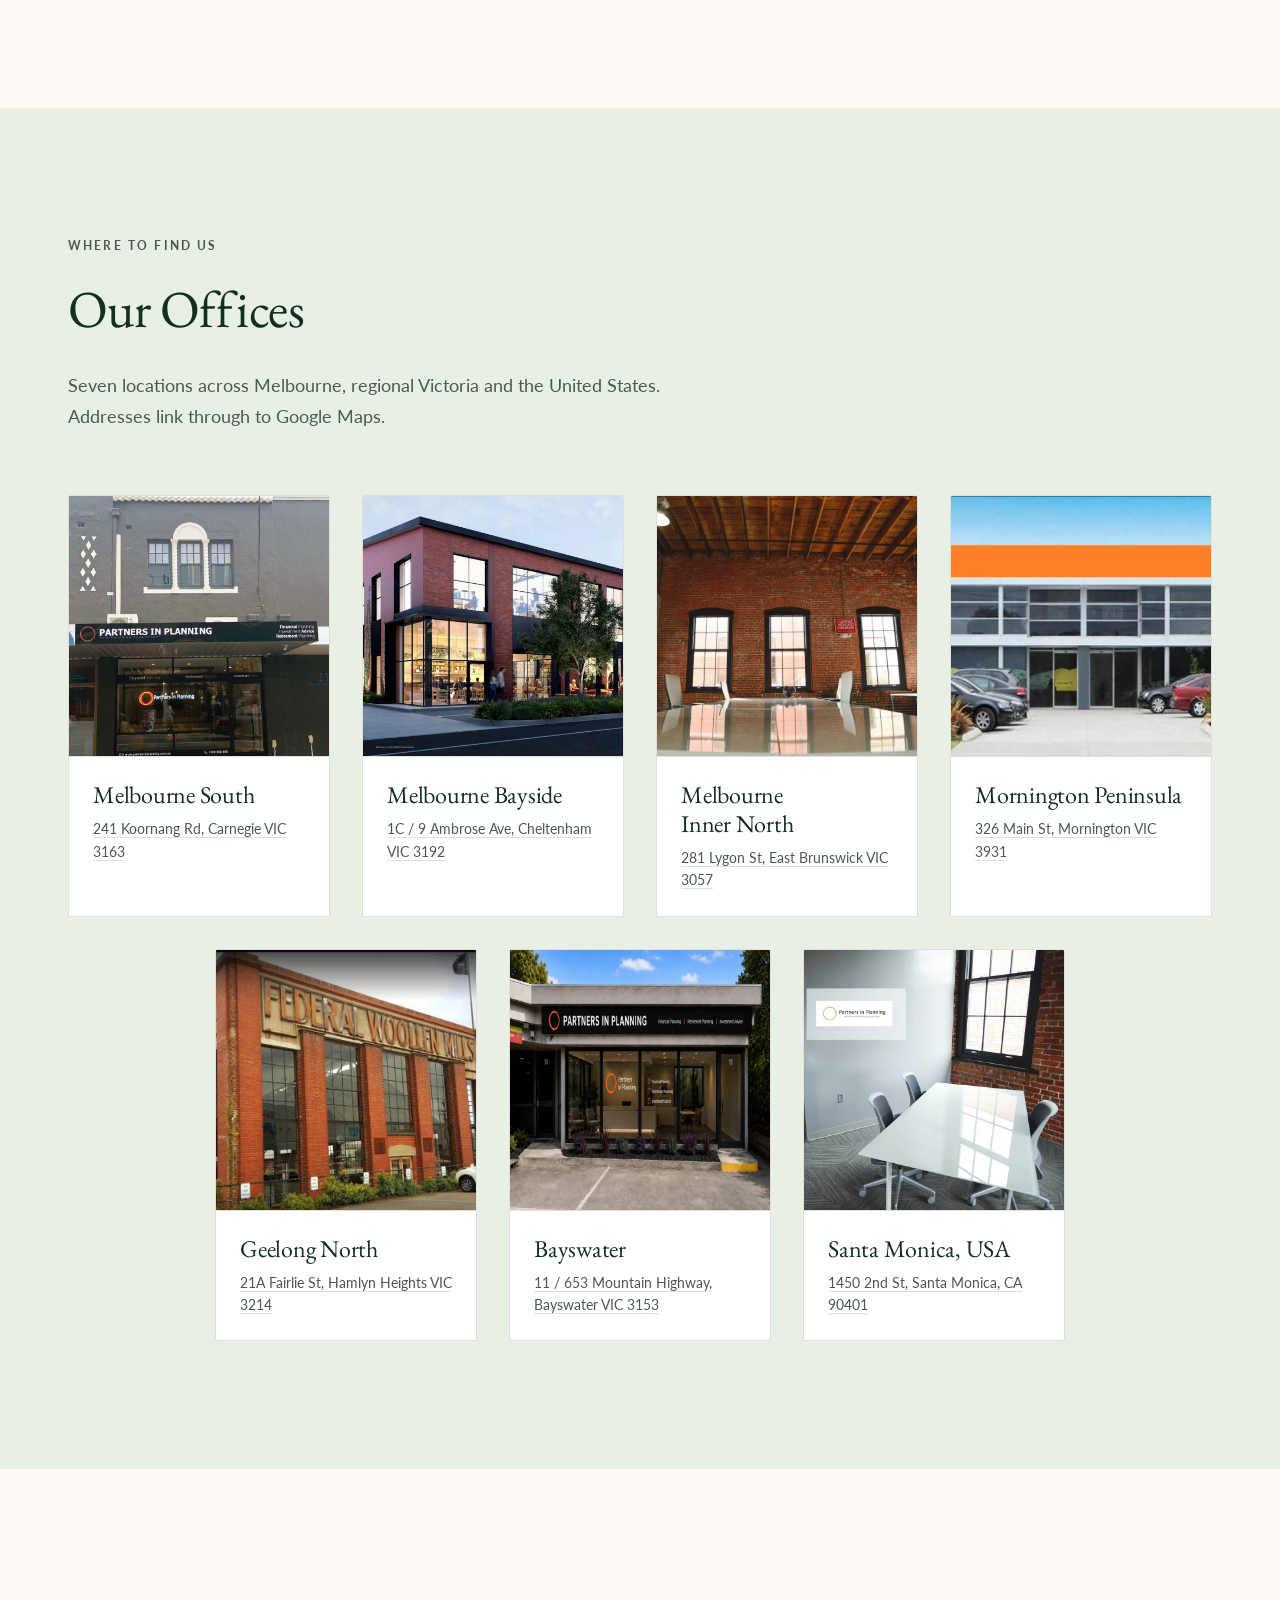
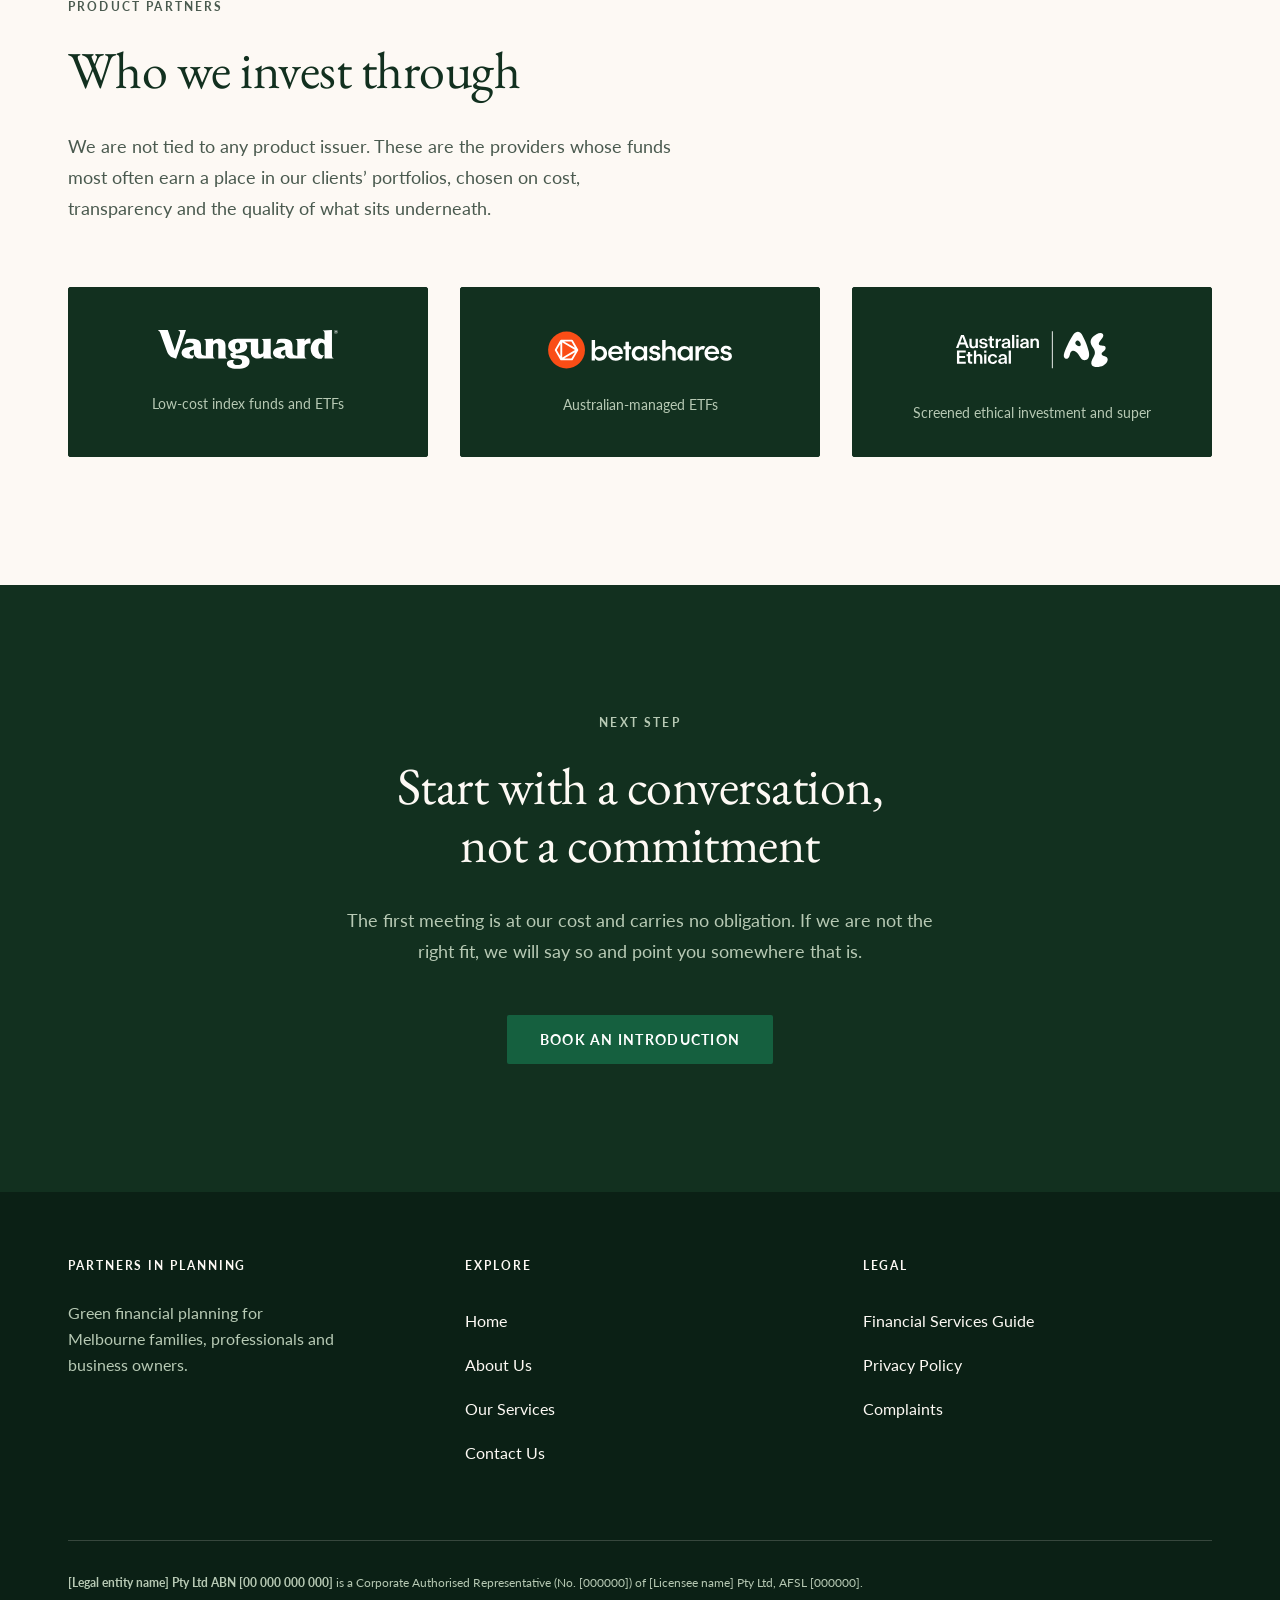
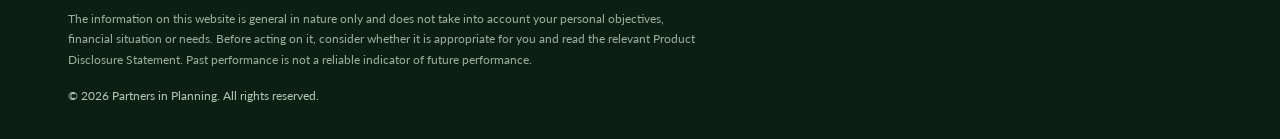
==== commit c59cf7f3: "Add the real office photographs to Our Offices Replaces the seven placeholder marks with the practic" ====
--- a/index.html
+++ b/index.html
@@ -313,14 +313,12 @@
        running into the CTA. Locations and map links come from the Office
        locations document.
 
-       PHOTO SLOT — each .office__media currently holds a placeholder mark.
-       To add a real photo, replace the <svg> inside it with:
-         <img src="assets/img/office-carnegie.jpg"
-              alt="" width="800" height="600" loading="lazy" decoding="async">
-       Leave alt empty: the office name sits directly beneath, so the photo
-       is decorative and a screen reader would only repeat it. The 4:3 box
-       and object-fit: cover are handled in CSS, so any reasonably sized
-       photo will sit correctly without cropping the markup. -->
+       Photographs are the practice's own, carried across from the previous
+       site at apartnerinplanning.com.au. Each alt is empty on purpose: the
+       office name sits directly beneath the photo, so a screen reader
+       announcing it would only repeat what it is about to read. The square
+       box and object-fit: cover are handled in CSS, so replacing a photo
+       needs no markup change beyond the src and its intrinsic size. -->
   <section class="section on-tint">
     <div class="container">
       <div class="narrow reveal" style="margin-bottom: var(--space-16);">
@@ -336,11 +334,8 @@
 
         <div class="office">
           <div class="office__media">
-            <svg class="office__placeholder" width="40" height="40" viewBox="0 0 24 24" fill="none" aria-hidden="true">
-              <rect x="3" y="5" width="18" height="14" rx="1.5" stroke="currentColor" stroke-width="1.3"/>
-              <circle cx="8.5" cy="10" r="1.6" stroke="currentColor" stroke-width="1.3"/>
-              <path d="M3 16.5l5-4 4.5 3.5L16 13l5 4" stroke="currentColor" stroke-width="1.3" stroke-linecap="round" stroke-linejoin="round"/>
-            </svg>
+            <img src="assets/img/office-carnegie.jpg"
+                 alt="" width="1589" height="1589" loading="lazy" decoding="async">
           </div>
           <div class="office__body">
             <h3 class="office__name">Melbourne South</h3>
@@ -353,11 +348,8 @@
 
         <div class="office">
           <div class="office__media">
-            <svg class="office__placeholder" width="40" height="40" viewBox="0 0 24 24" fill="none" aria-hidden="true">
-              <rect x="3" y="5" width="18" height="14" rx="1.5" stroke="currentColor" stroke-width="1.3"/>
-              <circle cx="8.5" cy="10" r="1.6" stroke="currentColor" stroke-width="1.3"/>
-              <path d="M3 16.5l5-4 4.5 3.5L16 13l5 4" stroke="currentColor" stroke-width="1.3" stroke-linecap="round" stroke-linejoin="round"/>
-            </svg>
+            <img src="assets/img/office-cheltenham.jpg"
+                 alt="" width="483" height="483" loading="lazy" decoding="async">
           </div>
           <div class="office__body">
             <h3 class="office__name">Melbourne Bayside</h3>
@@ -370,11 +362,8 @@
 
         <div class="office">
           <div class="office__media">
-            <svg class="office__placeholder" width="40" height="40" viewBox="0 0 24 24" fill="none" aria-hidden="true">
-              <rect x="3" y="5" width="18" height="14" rx="1.5" stroke="currentColor" stroke-width="1.3"/>
-              <circle cx="8.5" cy="10" r="1.6" stroke="currentColor" stroke-width="1.3"/>
-              <path d="M3 16.5l5-4 4.5 3.5L16 13l5 4" stroke="currentColor" stroke-width="1.3" stroke-linecap="round" stroke-linejoin="round"/>
-            </svg>
+            <img src="assets/img/office-brunswick.jpg"
+                 alt="" width="678" height="678" loading="lazy" decoding="async">
           </div>
           <div class="office__body">
             <h3 class="office__name">Melbourne Inner North</h3>
@@ -387,11 +376,8 @@
 
         <div class="office">
           <div class="office__media">
-            <svg class="office__placeholder" width="40" height="40" viewBox="0 0 24 24" fill="none" aria-hidden="true">
-              <rect x="3" y="5" width="18" height="14" rx="1.5" stroke="currentColor" stroke-width="1.3"/>
-              <circle cx="8.5" cy="10" r="1.6" stroke="currentColor" stroke-width="1.3"/>
-              <path d="M3 16.5l5-4 4.5 3.5L16 13l5 4" stroke="currentColor" stroke-width="1.3" stroke-linecap="round" stroke-linejoin="round"/>
-            </svg>
+            <img src="assets/img/office-mornington.jpg"
+                 alt="" width="484" height="484" loading="lazy" decoding="async">
           </div>
           <div class="office__body">
             <h3 class="office__name">Mornington Peninsula</h3>
@@ -404,11 +390,8 @@
 
         <div class="office">
           <div class="office__media">
-            <svg class="office__placeholder" width="40" height="40" viewBox="0 0 24 24" fill="none" aria-hidden="true">
-              <rect x="3" y="5" width="18" height="14" rx="1.5" stroke="currentColor" stroke-width="1.3"/>
-              <circle cx="8.5" cy="10" r="1.6" stroke="currentColor" stroke-width="1.3"/>
-              <path d="M3 16.5l5-4 4.5 3.5L16 13l5 4" stroke="currentColor" stroke-width="1.3" stroke-linecap="round" stroke-linejoin="round"/>
-            </svg>
+            <img src="assets/img/office-geelong.jpg"
+                 alt="" width="647" height="647" loading="lazy" decoding="async">
           </div>
           <div class="office__body">
             <h3 class="office__name">Geelong North</h3>
@@ -421,11 +404,8 @@
 
         <div class="office">
           <div class="office__media">
-            <svg class="office__placeholder" width="40" height="40" viewBox="0 0 24 24" fill="none" aria-hidden="true">
-              <rect x="3" y="5" width="18" height="14" rx="1.5" stroke="currentColor" stroke-width="1.3"/>
-              <circle cx="8.5" cy="10" r="1.6" stroke="currentColor" stroke-width="1.3"/>
-              <path d="M3 16.5l5-4 4.5 3.5L16 13l5 4" stroke="currentColor" stroke-width="1.3" stroke-linecap="round" stroke-linejoin="round"/>
-            </svg>
+            <img src="assets/img/office-bayswater.jpg"
+                 alt="" width="800" height="800" loading="lazy" decoding="async">
           </div>
           <div class="office__body">
             <h3 class="office__name">Bayswater</h3>
@@ -438,11 +418,8 @@
 
         <div class="office">
           <div class="office__media">
-            <svg class="office__placeholder" width="40" height="40" viewBox="0 0 24 24" fill="none" aria-hidden="true">
-              <rect x="3" y="5" width="18" height="14" rx="1.5" stroke="currentColor" stroke-width="1.3"/>
-              <circle cx="8.5" cy="10" r="1.6" stroke="currentColor" stroke-width="1.3"/>
-              <path d="M3 16.5l5-4 4.5 3.5L16 13l5 4" stroke="currentColor" stroke-width="1.3" stroke-linecap="round" stroke-linejoin="round"/>
-            </svg>
+            <img src="assets/img/office-santa-monica.jpg"
+                 alt="" width="800" height="800" loading="lazy" decoding="async">
           </div>
           <div class="office__body">
             <h3 class="office__name">Santa Monica, USA</h3>
--- a/assets/css/site.css
+++ b/assets/css/site.css
@@ -786,6 +786,21 @@
   .card-grid--4up { grid-template-columns: repeat(4, 1fr); gap: var(--space-6); }
   .card-grid--4up .card { padding: var(--space-6); }
 }
+/* Inverted pyramid: three across the top, two centred beneath, with the
+   lower row offset by half a card so it sits in the gaps of the row above.
+
+   Six columns with every card spanning 2. The top row takes the odd lines
+   (1, 3, 5) and fills the width; the lower row takes the even ones (2, 4),
+   which gives both the centring and the offset. Five cards in a plain grid
+   would otherwise leave two stranded on a left-aligned second row. */
+@media (min-width: 900px) {
+  .card-grid--pyramid { grid-template-columns: repeat(6, 1fr); }
+  .card-grid--pyramid > :nth-child(1) { grid-column: 1 / span 2; }
+  .card-grid--pyramid > :nth-child(2) { grid-column: 3 / span 2; }
+  .card-grid--pyramid > :nth-child(3) { grid-column: 5 / span 2; }
+  .card-grid--pyramid > :nth-child(4) { grid-column: 2 / span 2; }
+  .card-grid--pyramid > :nth-child(5) { grid-column: 4 / span 2; }
+}
 .card {
   display: flex; flex-direction: column;
   gap: var(--space-4);
@@ -915,8 +930,10 @@
    placeholder in the same colour made the top half of each card dissolve
    into the band. A step deeper keeps the card reading as a card until the
    real photos land. */
+/* Square, because the office photographs are all 1:1. A 4:3 slot would
+   have cropped roughly a quarter off the height of every one of them. */
 .office__media {
-  aspect-ratio: 4 / 3;
+  aspect-ratio: 1 / 1;
   width: 100%;
   background: var(--sage-bright);
   display: grid;
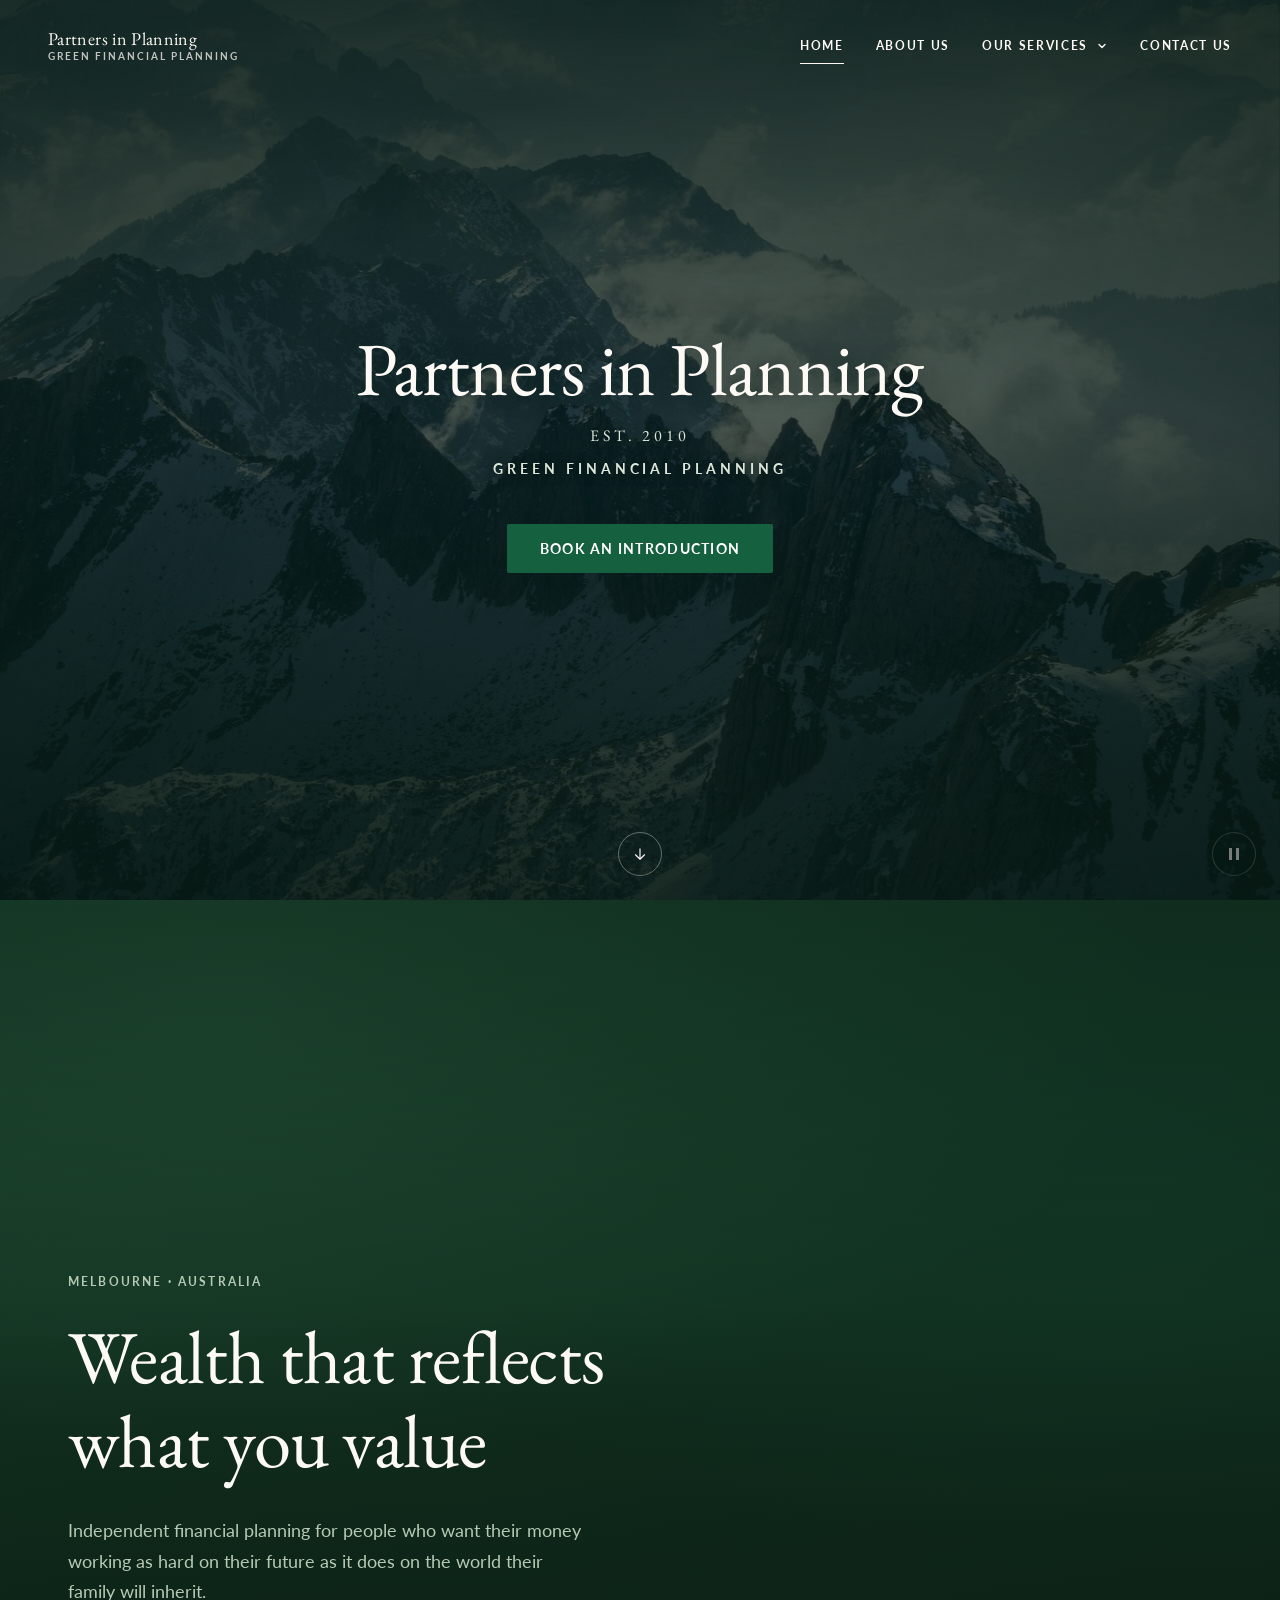
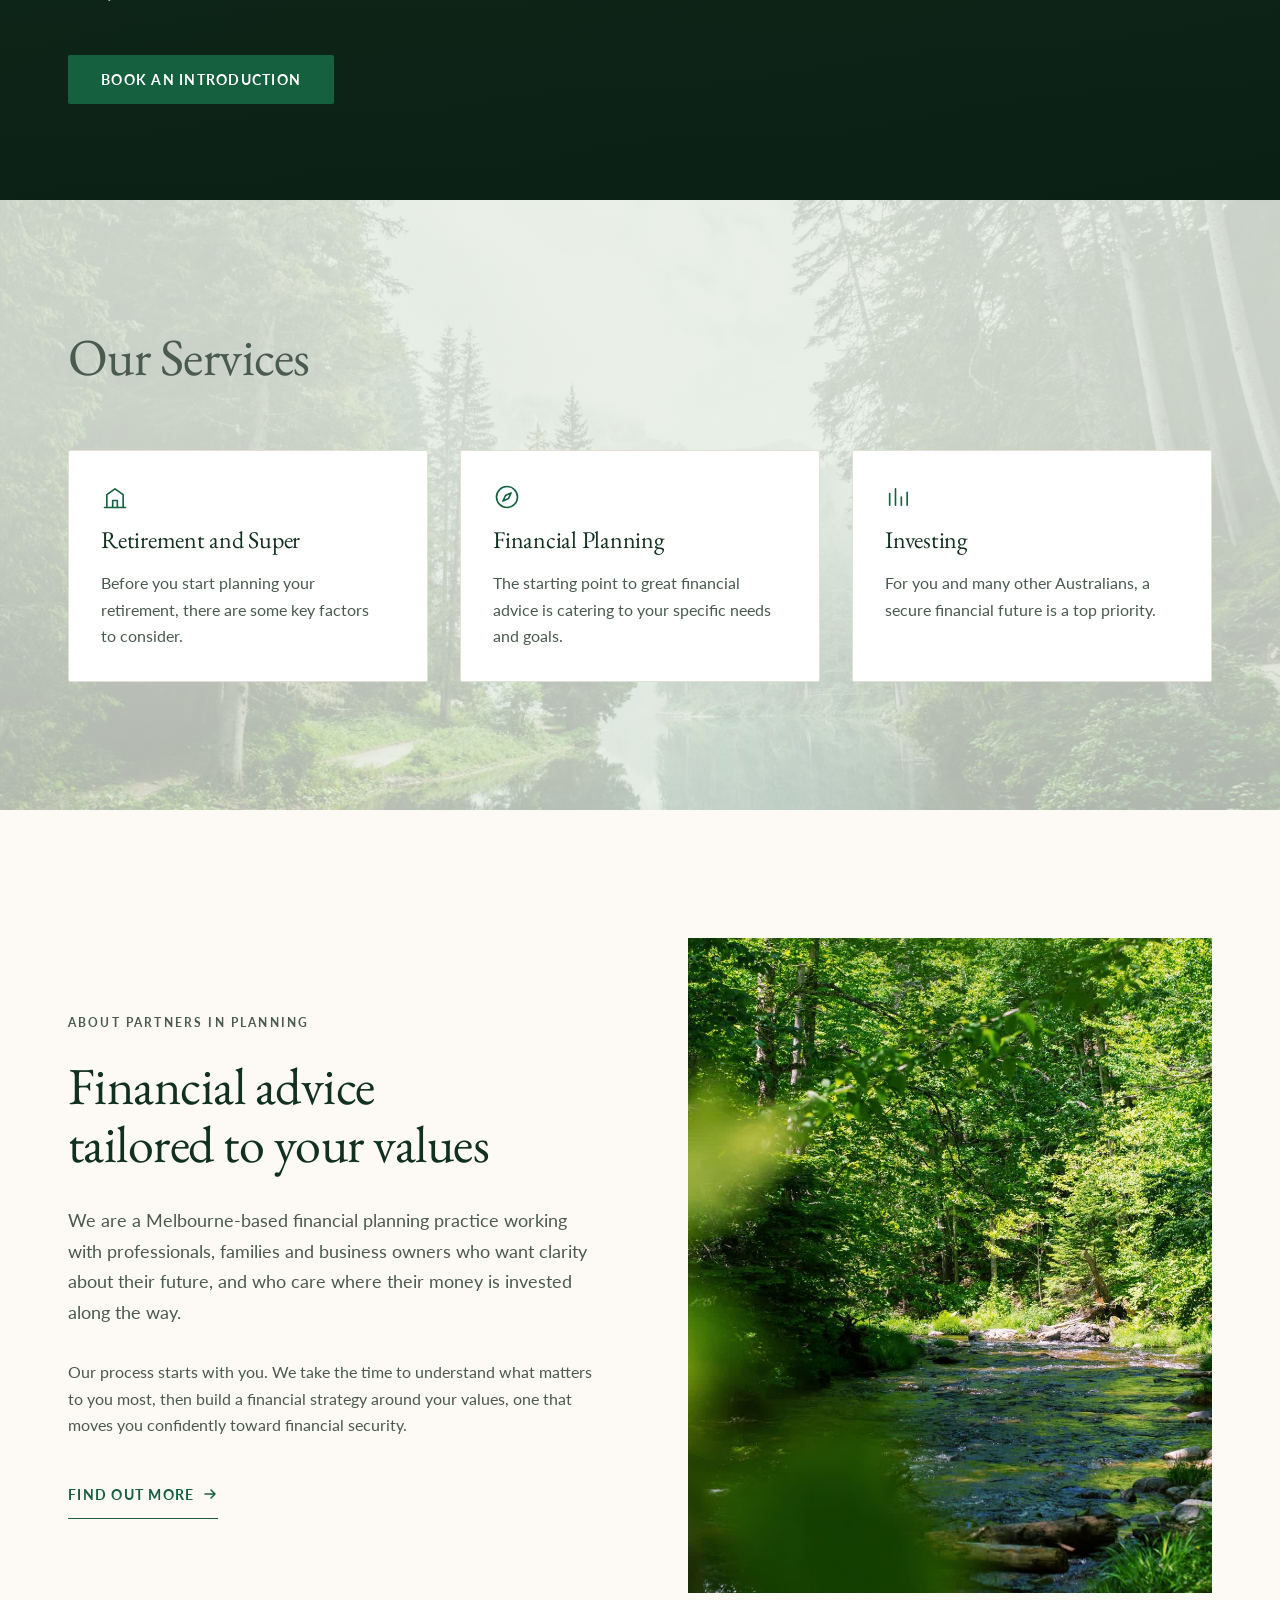
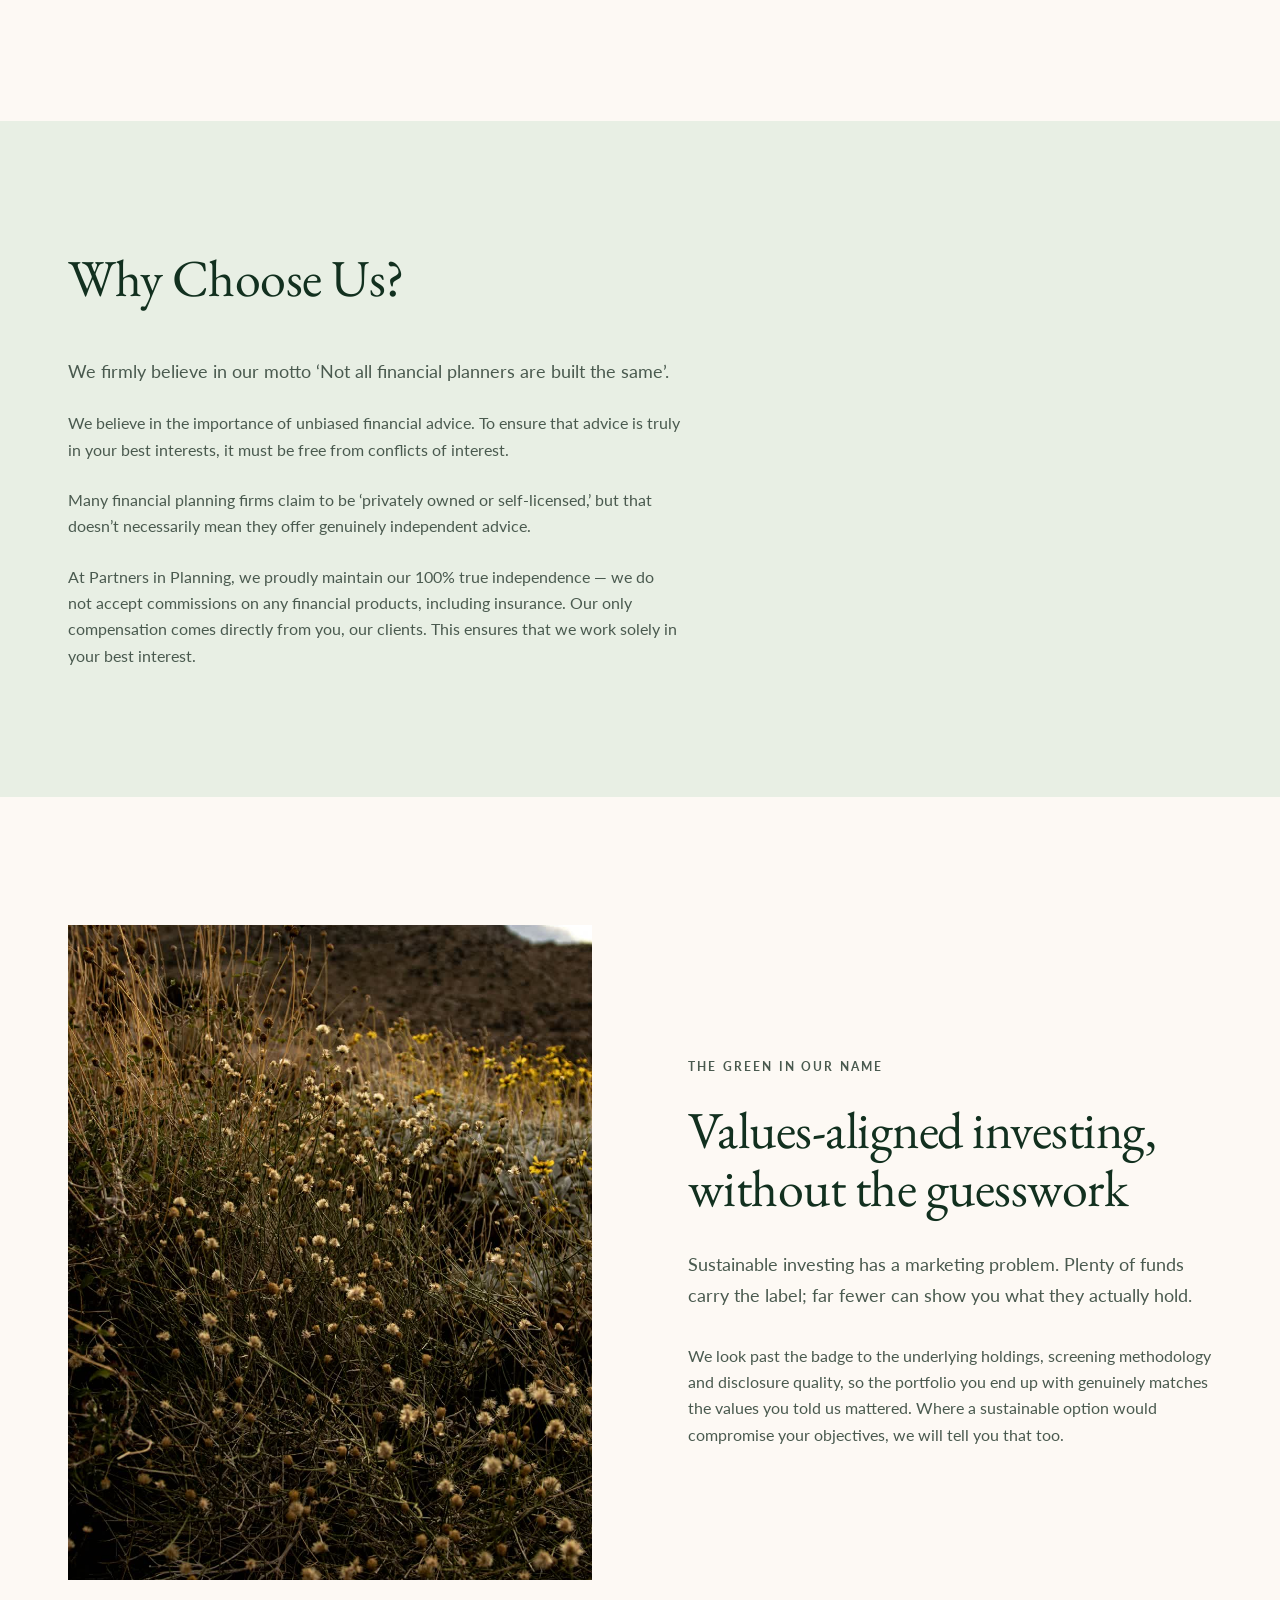
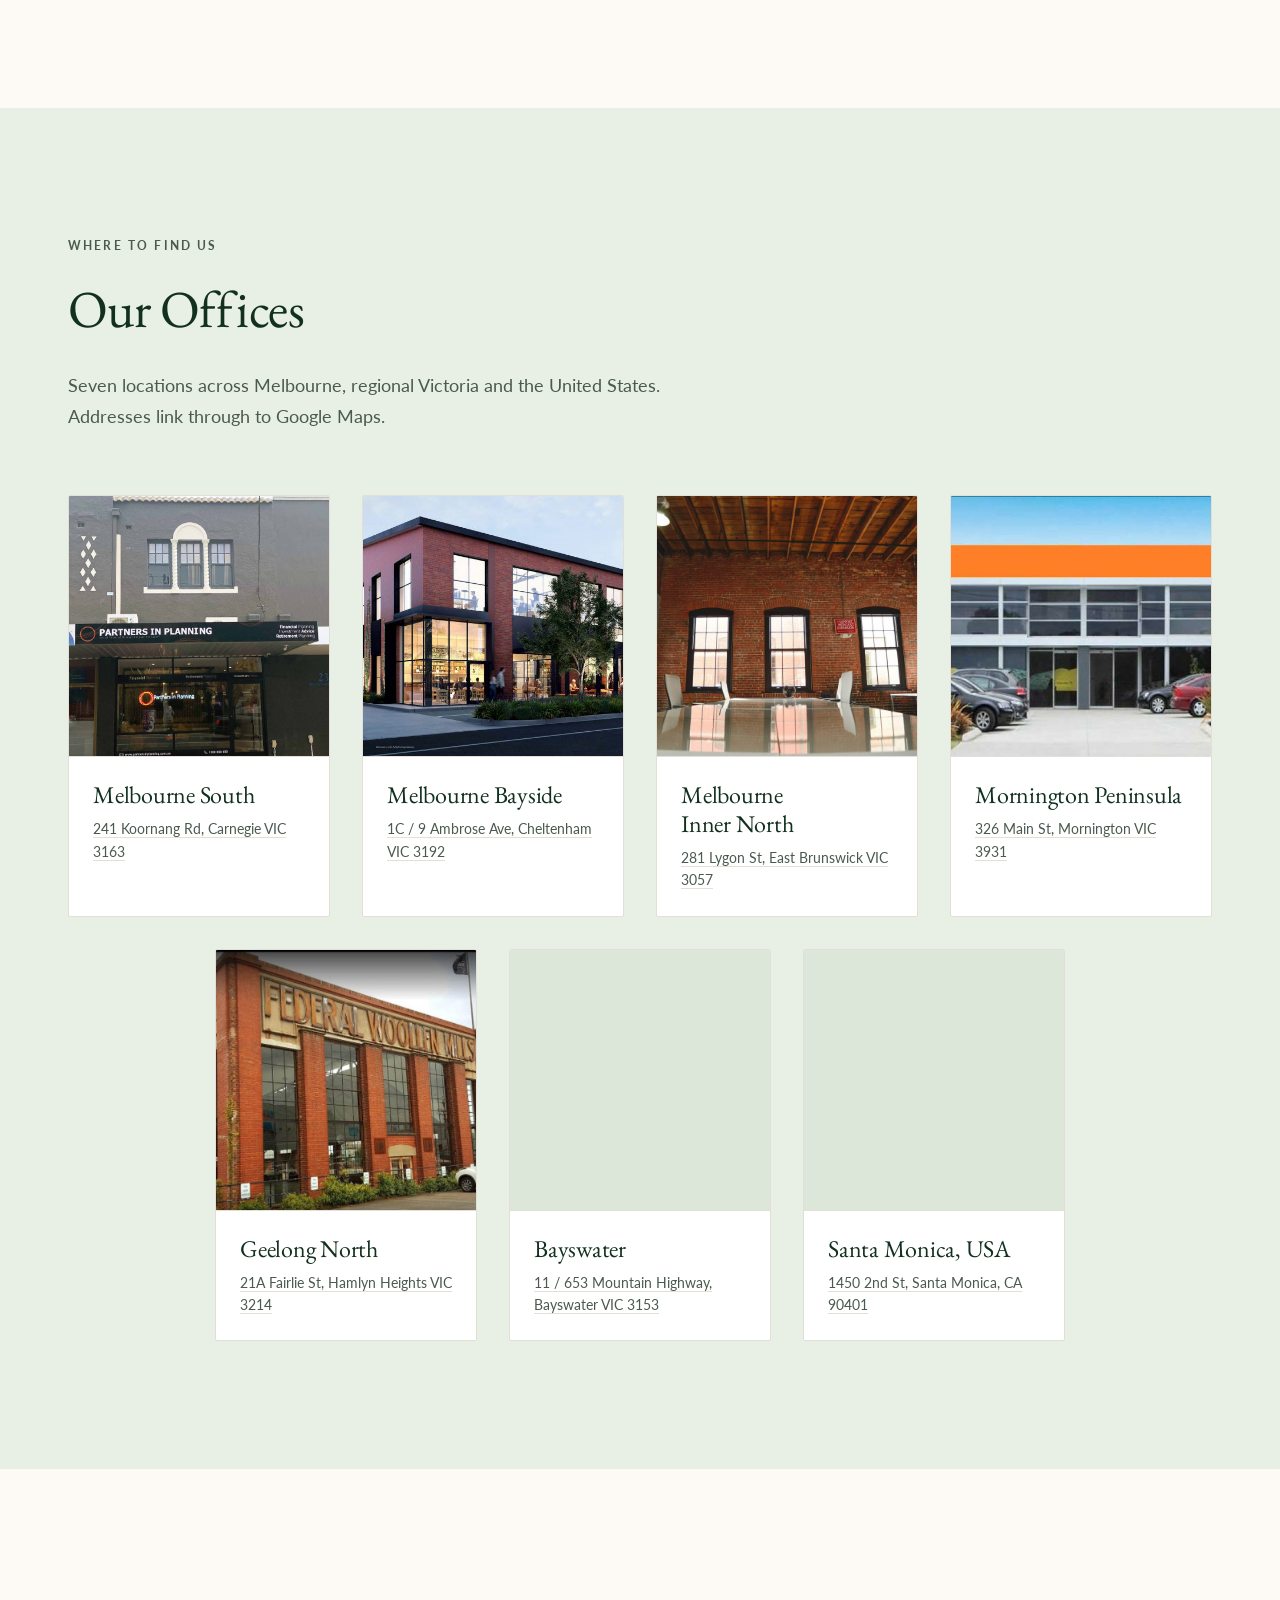
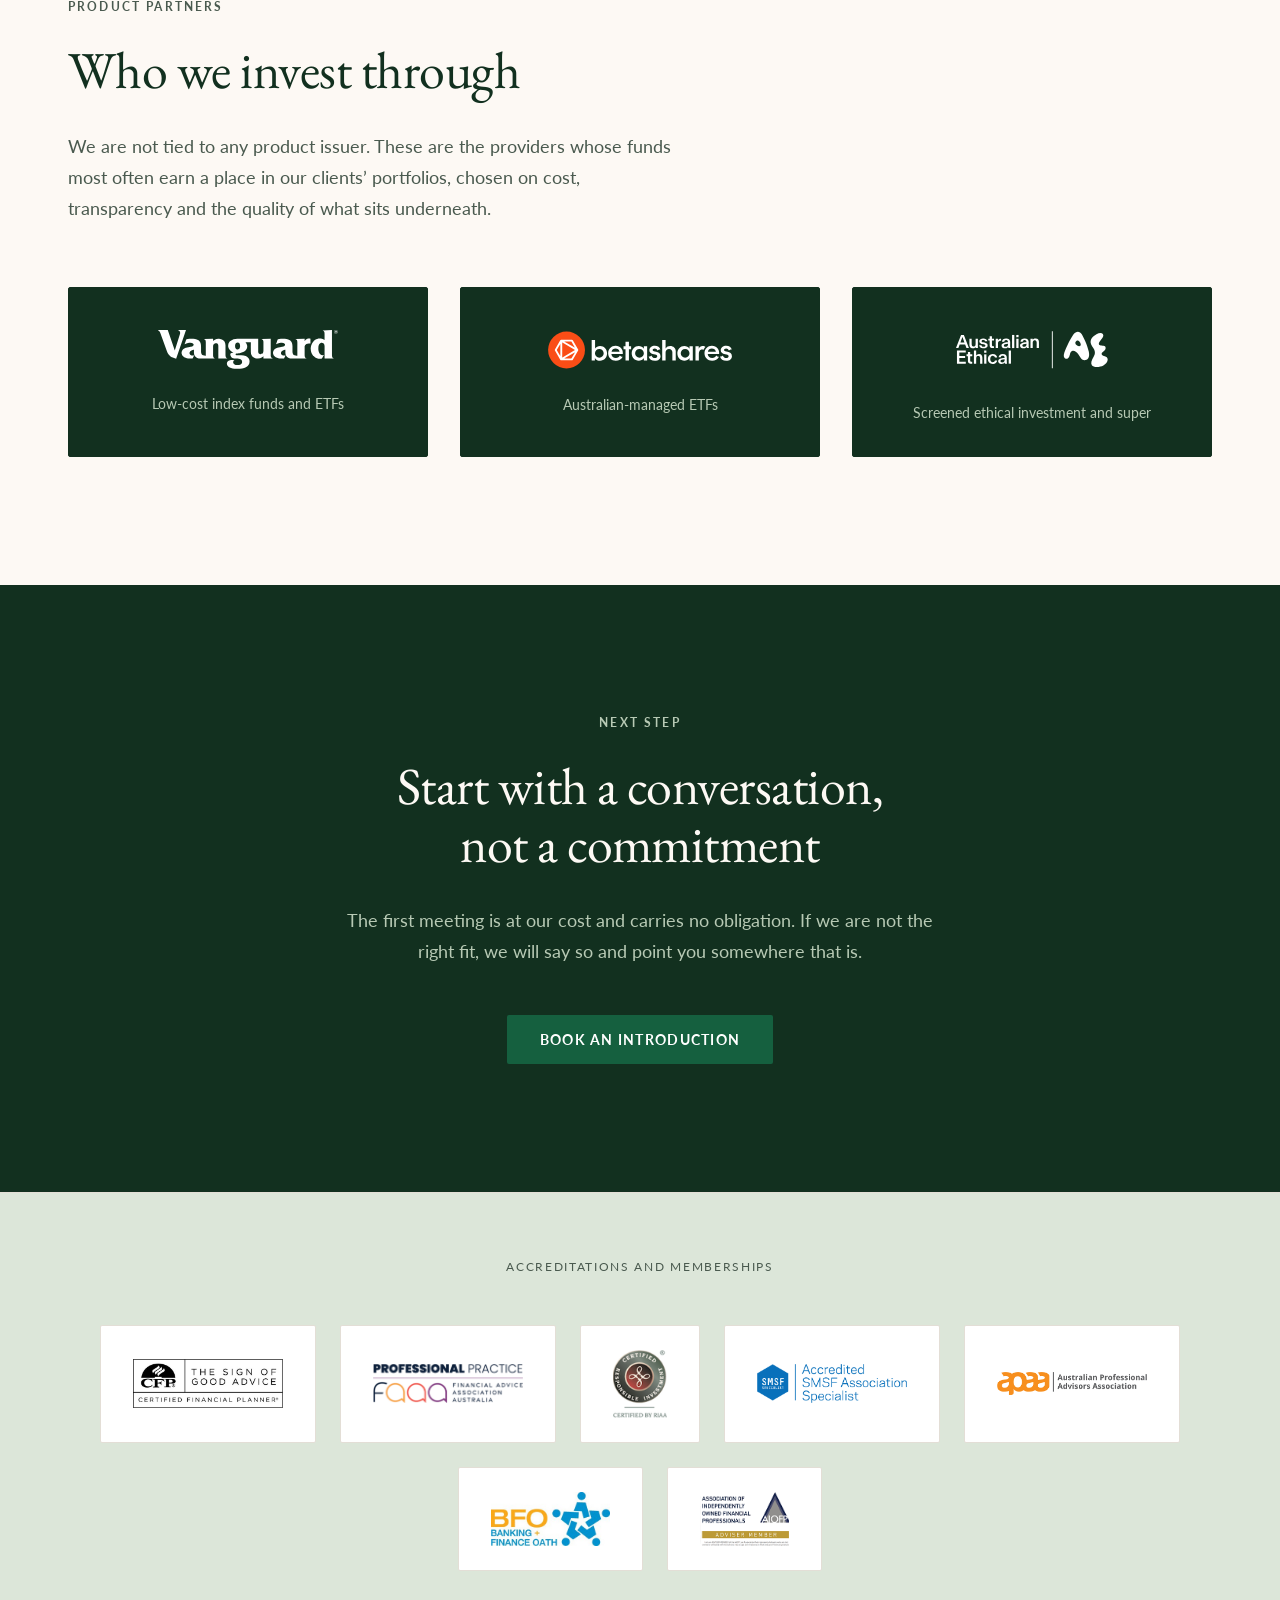
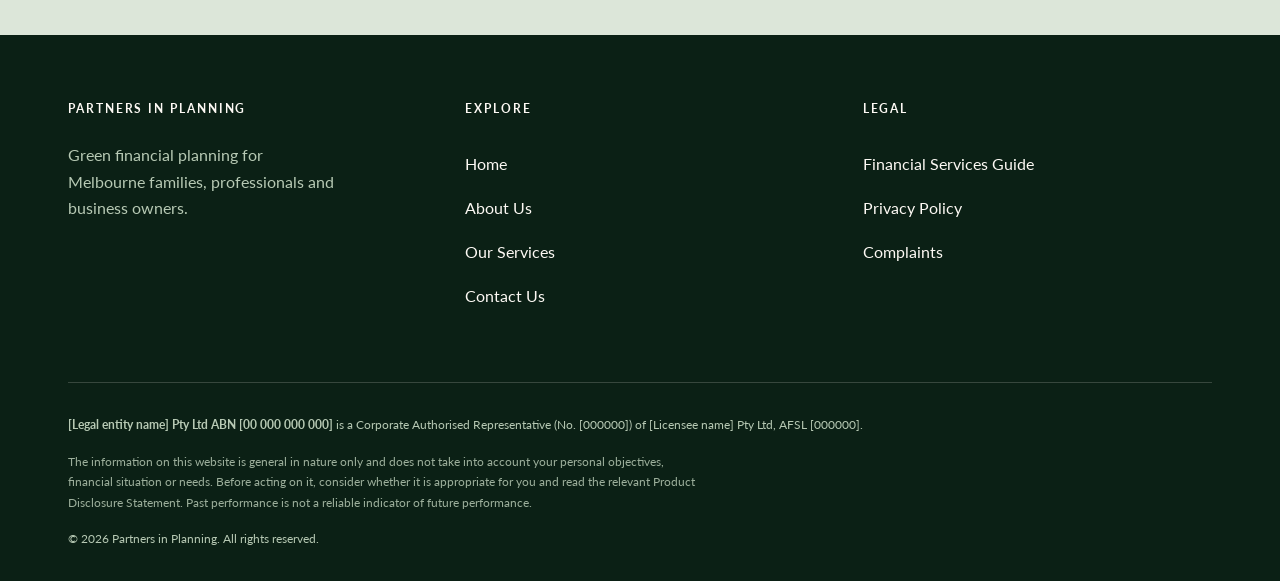
==== commit 00482e2f: "Build out the Services page, add accreditations, and extend About A batch of changes made across one" ====
--- a/index.html
+++ b/index.html
@@ -43,6 +43,7 @@
           <svg width="10" height="10" viewBox="0 0 10 10" fill="none" aria-hidden="true"><path d="M2 3.5l3 3 3-3" stroke="currentColor" stroke-width="1.4" stroke-linecap="round" stroke-linejoin="round"/></svg>
         </button>
         <ul class="nav__sub" id="services-sub">
+          <li><a href="services.html">Our Services</a></li>
           <li><a href="investing.html">Investing</a></li>
           <li><a href="financial-planning.html">Financial Planning</a></li>
           <li><a href="retirement-and-super.html">Retirement and Super</a></li>
@@ -223,7 +224,7 @@
           </p>
           <div>
             <a class="link-arrow" href="about.html">
-              Read our story
+              Find out more
               <svg width="16" height="16" viewBox="0 0 16 16" fill="none" aria-hidden="true">
                 <path d="M3 8h10M9 4l4 4-4 4" stroke="currentColor" stroke-width="1.5" stroke-linecap="round" stroke-linejoin="round"/>
               </svg>
@@ -498,6 +499,29 @@
 </main>
 
 <!-- ============================ FOOTER ============================ -->
+<!-- ---------------- ACCREDITATIONS ----------------
+     Sits between the page content and the dark footer. White surface,
+     because each mark ships with a baked-in white background and no
+     transparency. Marks are the property of their respective bodies.
+
+     A list, not loose <img> tags: this is a set of related items, so a
+     screen reader should announce it as "list of 7". Each alt names the
+     accreditation in words, since the mark itself carries the meaning. -->
+<section class="certs" aria-labelledby="certs-label">
+  <div class="container">
+    <p class="certs__label" id="certs-label">Accreditations and memberships</p>
+    <ul class="certs__grid">
+      <li><img src="assets/logo/cert-cfp.jpg" alt="Certified Financial Planner" width="504" height="167" loading="lazy" decoding="async"></li>
+      <li><img src="assets/logo/cert-faaa.png" alt="Financial Advice Association Australia Professional Practice" width="615" height="161" loading="lazy" decoding="async"></li>
+      <li><img class="certs__mark--tall" src="assets/logo/cert-riaa.png" alt="Certified by the Responsible Investment Association Australasia" width="138" height="177" loading="lazy" decoding="async"></li>
+      <li><img src="assets/logo/cert-smsf.png" alt="Accredited SMSF Association Specialist" width="910" height="234" loading="lazy" decoding="async"></li>
+      <li><img src="assets/logo/cert-apaa.png" alt="Australian Professional Advisors Association" width="509" height="80" loading="lazy" decoding="async"></li>
+      <li><img src="assets/logo/cert-bfo.jpg" alt="Banking and Finance Oath signatory" width="312" height="142" loading="lazy" decoding="async"></li>
+      <li><img src="assets/logo/cert-aiofp.png" alt="Association of Independently Owned Financial Professionals adviser member" width="225" height="137" loading="lazy" decoding="async"></li>
+    </ul>
+  </div>
+</section>
+
 <footer class="footer">
   <div class="container">
     <div class="footer__grid">
--- a/assets/css/site.css
+++ b/assets/css/site.css
@@ -70,6 +70,27 @@
   html { scroll-behavior: auto; }
 }
 
+/* Scrollbar. The browser default is a 15px grey slab on Windows, which reads
+   as chrome bolted to the side of the page rather than part of the design.
+   This slims it to 9px and tints it to the palette.
+
+   Deliberately slimmed rather than hidden: the bar is the only indication of
+   how long a page is and how far down you are, and on a page like the home
+   page — eight screens tall — taking that away leaves people with no sense of
+   position and nothing to drag. It is also the scroll affordance for anyone
+   using a mouse without a wheel. */
+html {
+  scrollbar-width: thin;                              /* Firefox */
+  scrollbar-color: rgba(18, 48, 31, 0.32) transparent;
+}
+::-webkit-scrollbar { width: 9px; height: 9px; }
+::-webkit-scrollbar-track { background: transparent; }
+::-webkit-scrollbar-thumb {
+  background: rgba(18, 48, 31, 0.32);
+  border-radius: 100px;
+}
+::-webkit-scrollbar-thumb:hover { background: rgba(18, 48, 31, 0.5); }
+
 body {
   margin: 0;
   background: var(--cream);
@@ -126,6 +147,25 @@
 @media (min-width: 768px) { .container { padding-inline: var(--space-12); } }
 
 .narrow { max-width: var(--container-narrow); }
+
+/* Steps a narrow block to the right of the one above it, so the pair reads
+   as a diagonal movement down the page rather than a stacked column. The
+   container is 1240 and .narrow is 780, so margin-left:auto offsets it by
+   460px — enough to register as deliberate.
+
+   Only from 900px up. Below that the container is barely wider than the
+   column, so the offset would be a few stray pixels and read as a
+   misalignment rather than a device. */
+@media (min-width: 900px) {
+  /* Narrower than .narrow as well as right-aligned. The block is already
+     flush to the container's right edge, so the only way to push it further
+     right is to shorten it — 620px starts its left edge about 160px further
+     across than the 780px column above it, which deepens the diagonal. */
+  .narrow--offset { max-width: 620px; margin-left: auto; margin-top: var(--space-24); }
+}
+@media (max-width: 899px) {
+  .narrow--offset { margin-top: var(--space-16); }
+}
 
 .section { padding-block: var(--space-24); }
 @media (min-width: 768px) { .section { padding-block: var(--space-32); } }
@@ -160,6 +200,25 @@
     rgba(232, 239, 228, 0.86) 35%,
     rgba(232, 239, 228, 0.74) 100%);
 }
+/* Cream wash, for a photo section that has to stay on the cream surface
+   rather than the sage tint. Used on the About page, where the section
+   below it is already on-tint and two toned bands would run together.
+
+   Paired with .section--photo-text, which darkens body copy in the section
+   from --muted to --forest. That pairing is the whole point: --muted over
+   this photograph only reaches 4.5:1 at a wash of about 0.84, which leaves
+   14% of the picture showing and reads as a blank cream panel. --forest
+   holds 5.78:1 at 0.66, so the wash can open up and the photograph is
+   actually visible. Measured over the image at 1014, 1440, 768 and 375
+   wide. Do not open it past 0.60 — --forest falls to 4.10:1 at 0.55. */
+.section__wash--cream {
+  background: linear-gradient(180deg,
+    rgba(253, 249, 244, 0.70) 0%,
+    rgba(253, 249, 244, 0.67) 45%,
+    rgba(253, 249, 244, 0.64) 100%);
+}
+.section--photo-text .lede,
+.section--photo-text .body-text { color: var(--forest); }
 .section--photo > .container { position: relative; z-index: 2; }
 
 /* --- 4. Typography components -------------------------------------------- */
@@ -563,6 +622,21 @@
     radial-gradient(85% 65% at 50% 50%, rgba(7, 26, 19, 0.30) 0%, rgba(7, 26, 19, 0.68) 100%);
 }
 
+/* For heroes whose photograph is bright enough that --media is not enough.
+   The investing hero is vivid sunlit green right where the text sits; under
+   the standard photographic scrim its sage lede measured 4.13:1, below AA.
+   These stops bring the worst case to 5.09:1, measured the same way: over
+   the actual text band, both scrim layers composited, across 375 / 768 /
+   1440 / 1920. Re-measure before lightening, or before swapping the photo. */
+.hero__scrim--media-bright {
+  background:
+    linear-gradient(180deg,
+      rgba(7, 26, 19, 0.75) 0%,
+      rgba(7, 26, 19, 0.62) 45%,
+      rgba(7, 26, 19, 0.84) 100%),
+    radial-gradient(85% 65% at 50% 50%, rgba(7, 26, 19, 0.34) 0%, rgba(7, 26, 19, 0.70) 100%);
+}
+
 .hero__content--center { text-align: center; }
 
 .hero__brand {
@@ -984,6 +1058,77 @@
 .step__body { color: var(--muted); }
 .on-dark .step__body { color: var(--sage); }
 
+/* Accreditation band.
+
+   Sits between the page content and the dark footer, on the sage tint.
+
+   Each mark sits on its own white tile. That is not decoration: every one
+   of these files ships with a baked-in white background and no
+   transparency, so placed directly on the tint each would read as a white
+   rectangle with ragged edges. A deliberate tile turns that into the
+   site's existing pattern — white cards on the sage tint, the same as
+   every card grid on the site.
+
+   Sizes are capped on BOTH axes rather than set to a uniform height. The
+   marks range from 0.78:1 (RIAA, nearly square) to 6.36:1 (APAA, a long
+   wordmark); a shared height would make APAA enormously wide and RIAA
+   tiny. Capping both keeps them optically similar in weight, which is what
+   reads as even, rather than mathematically equal. */
+.certs {
+  /* One step darker than --sage-tint, so the band separates from the cream
+     content above it. Not --sage: at that strength the label drops to
+     4.20:1, below AA. On this, --muted holds 5.71:1. */
+  background: var(--sage-bright);
+  border-top: 1px solid var(--border);
+  padding-block: var(--space-16);
+}
+.certs__label {
+  text-align: center;
+  margin: 0 0 var(--space-12);
+  font-size: var(--text-xs);
+  letter-spacing: 0.14em;
+  text-transform: uppercase;
+  color: var(--muted);
+}
+.certs__grid {
+  list-style: none;
+  margin: 0;
+  padding: 0;
+  display: flex;
+  flex-wrap: wrap;
+  align-items: stretch;
+  justify-content: center;
+  gap: var(--space-6);
+}
+.certs__grid li {
+  display: flex;
+  align-items: center;
+  justify-content: center;
+  padding: var(--space-6) var(--space-8);
+  background: var(--card);
+  border: 1px solid var(--border);
+  border-radius: var(--radius);
+}
+.certs__grid img {
+  display: block;
+  width: auto;
+  height: auto;
+  max-height: 54px;
+  max-width: 150px;
+  object-fit: contain;
+}
+/* RIAA is the one near-square mark; left on the shared cap it reads as a
+   postage stamp beside the wordmarks. */
+.certs__grid img.certs__mark--tall { max-height: 68px; max-width: 80px; }
+
+@media (max-width: 640px) {
+  .certs { padding-block: var(--space-12); }
+  .certs__grid { gap: var(--space-4); }
+  .certs__grid li { padding: var(--space-4) var(--space-6); }
+  .certs__grid img { max-height: 42px; max-width: 116px; }
+  .certs__grid img.certs__mark--tall { max-height: 54px; max-width: 64px; }
+}
+
 /* --- 11. Forms ----------------------------------------------------------- */
 .form { display: grid; gap: var(--space-6); }
 .field { display: grid; gap: var(--space-2); }
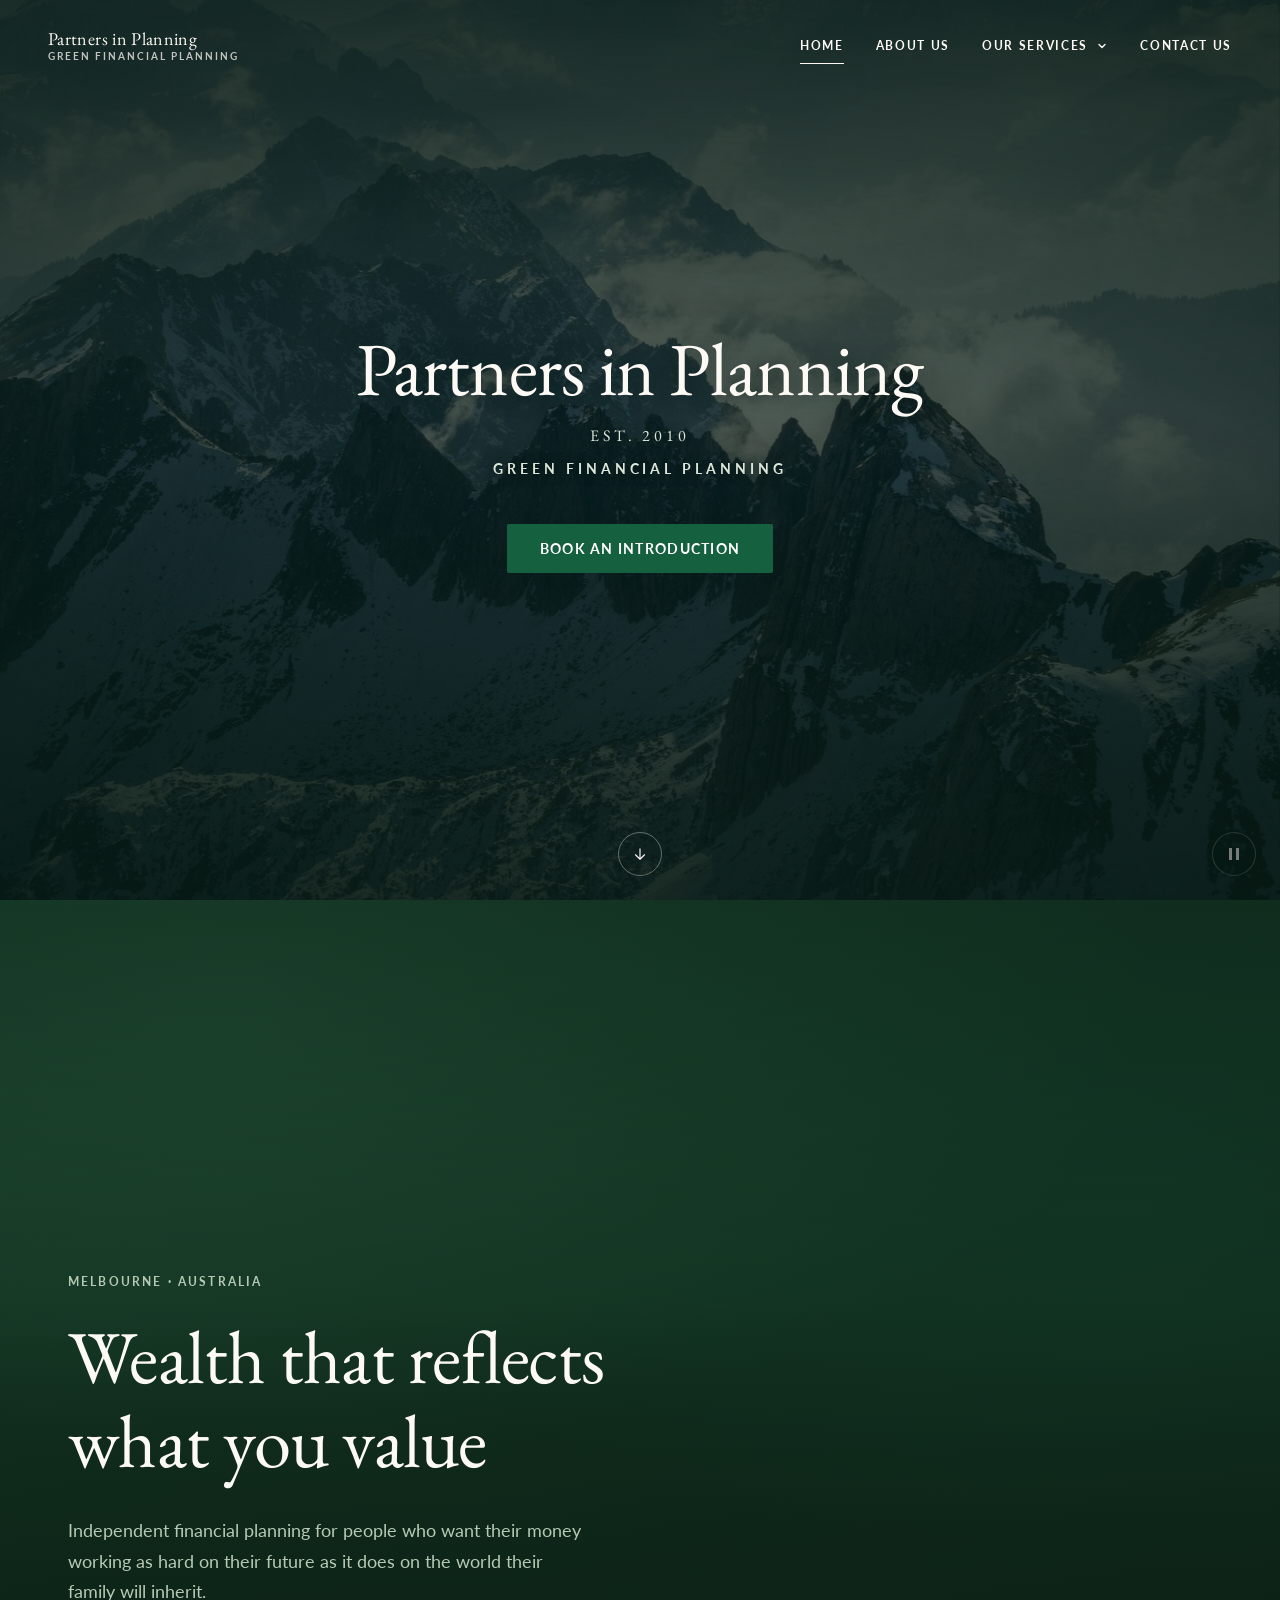
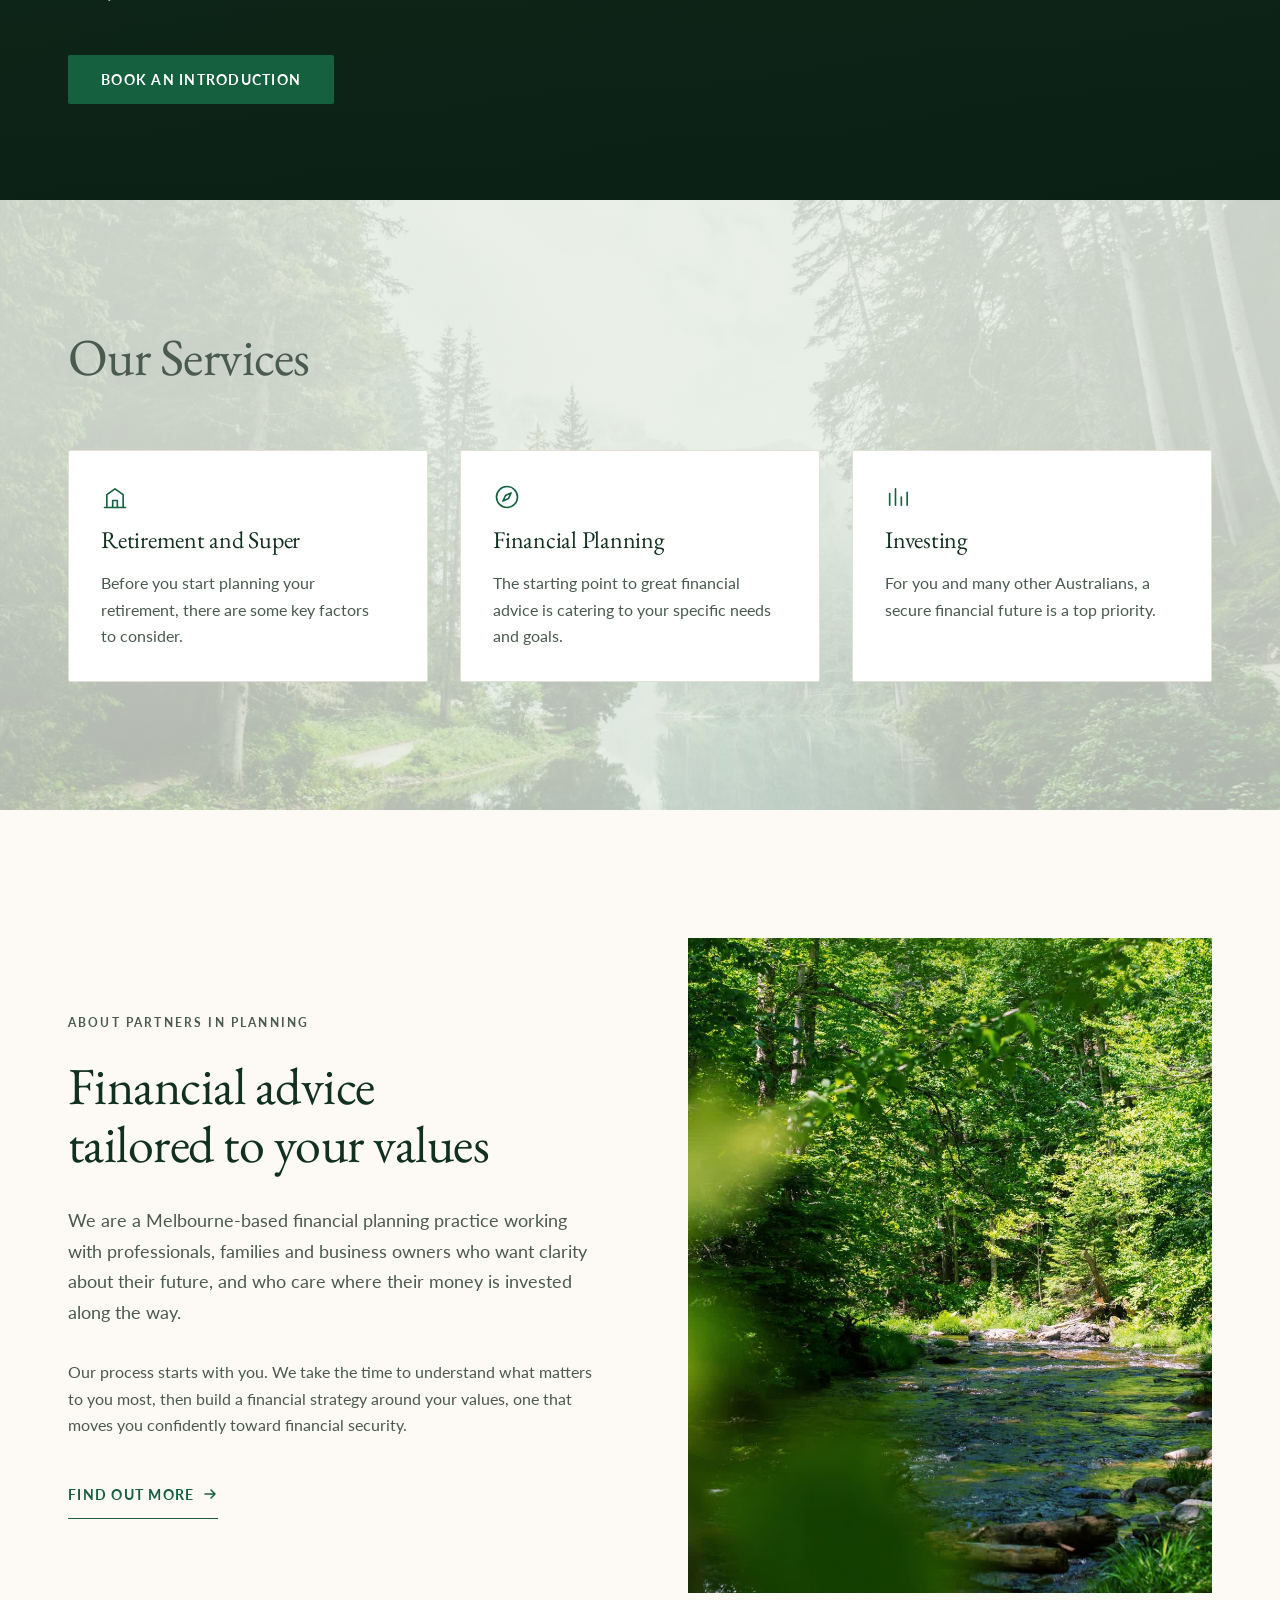
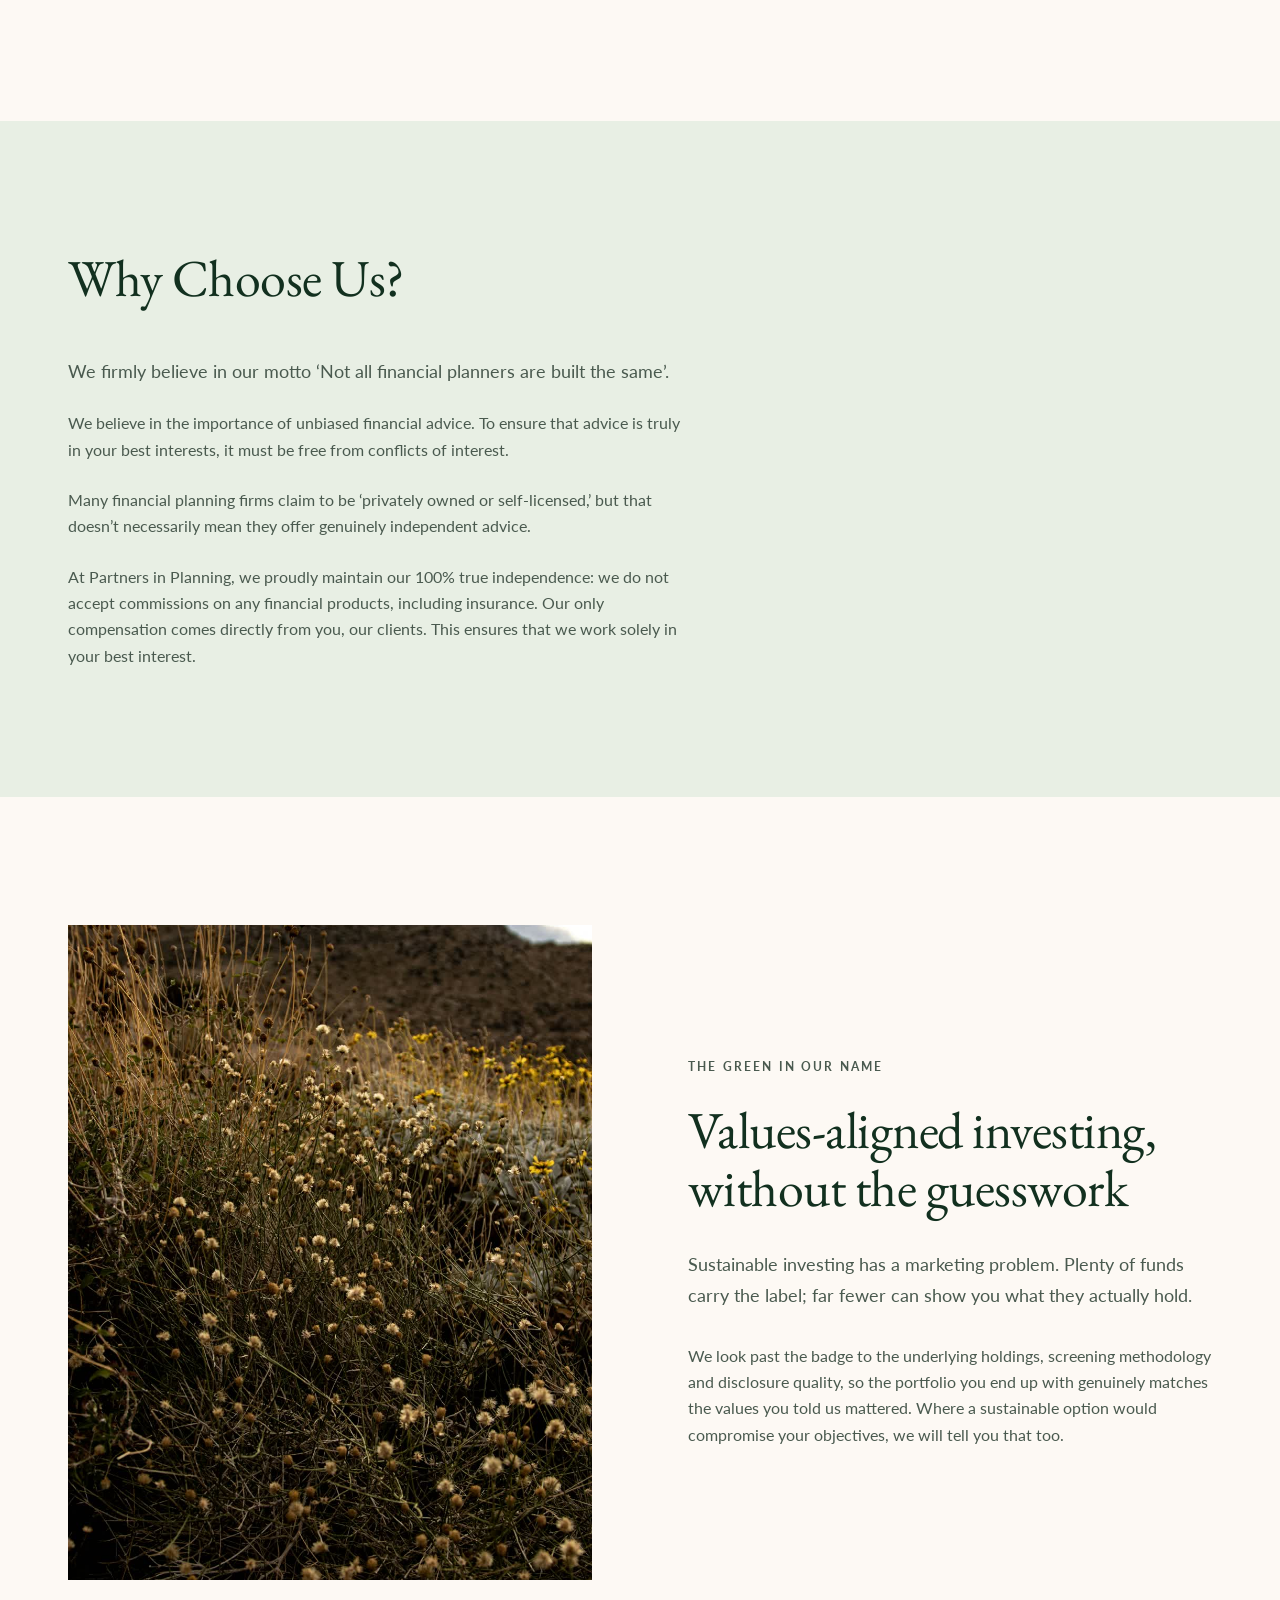
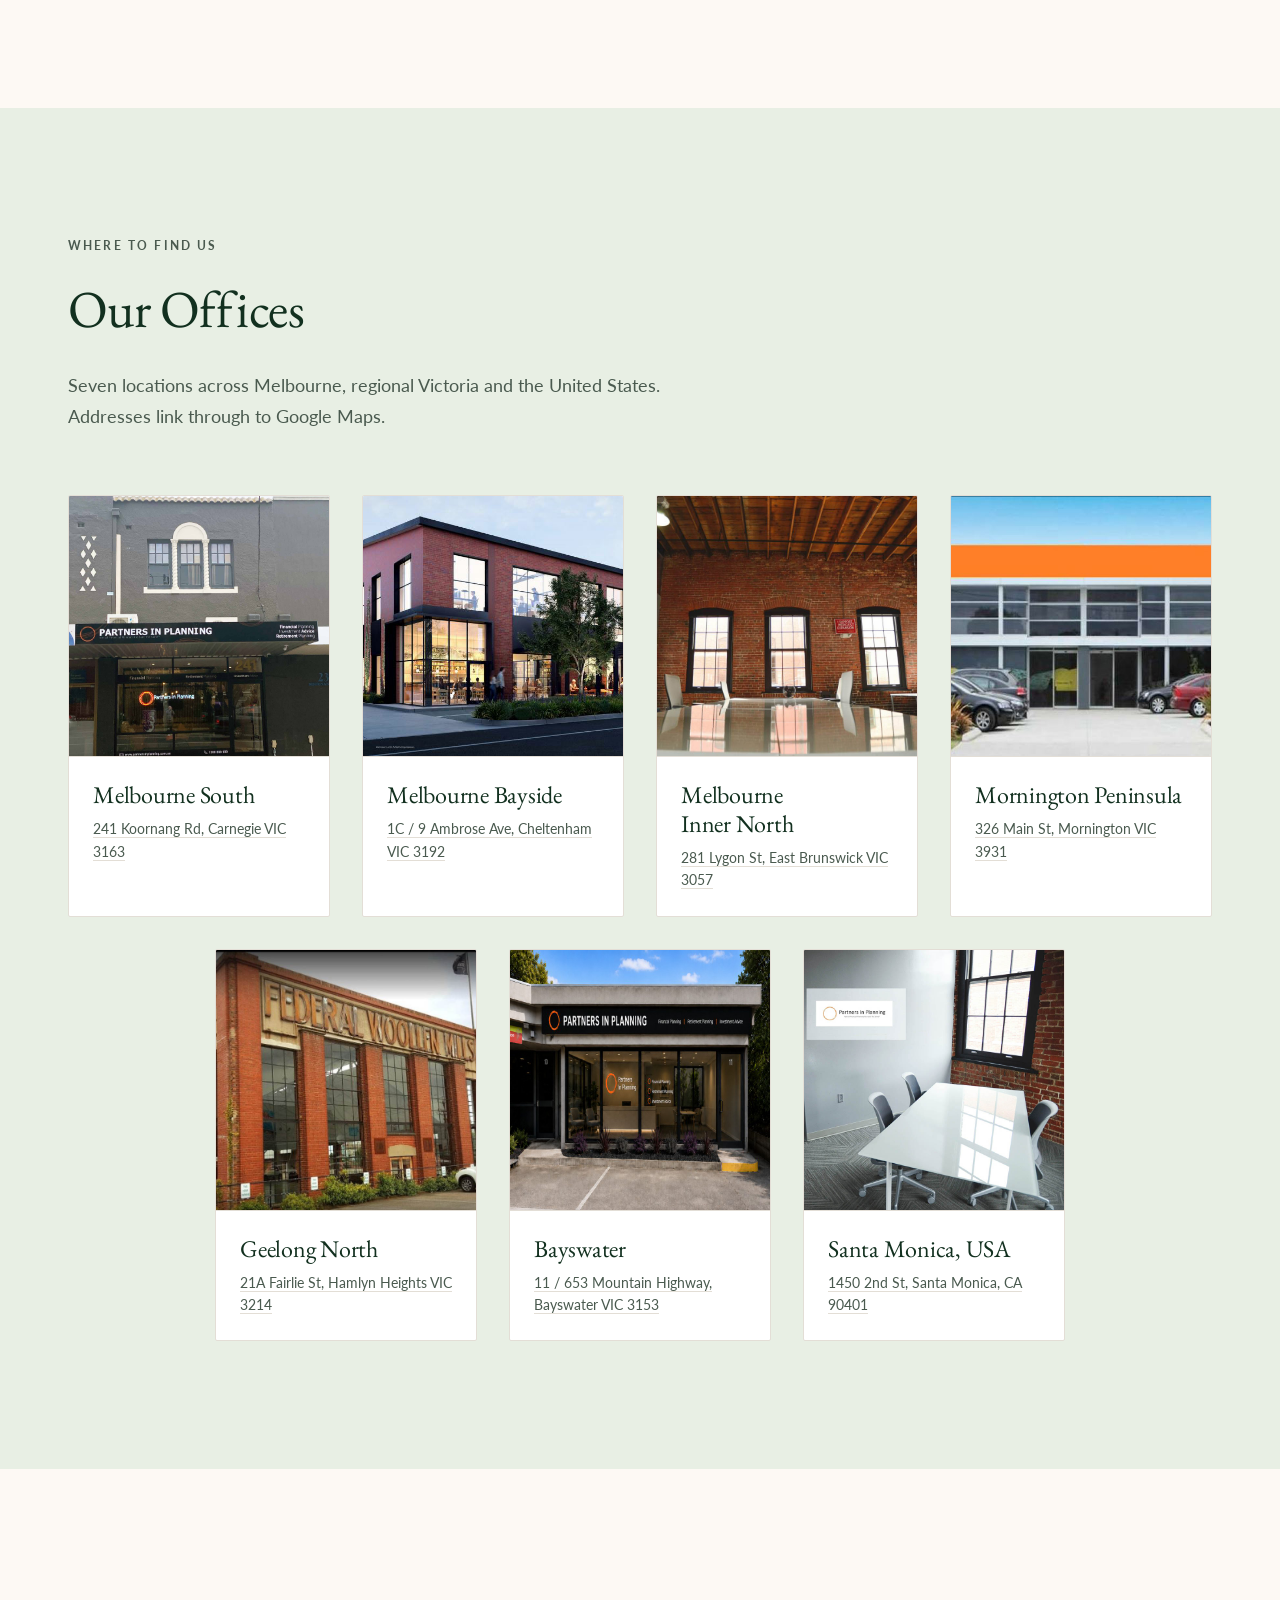
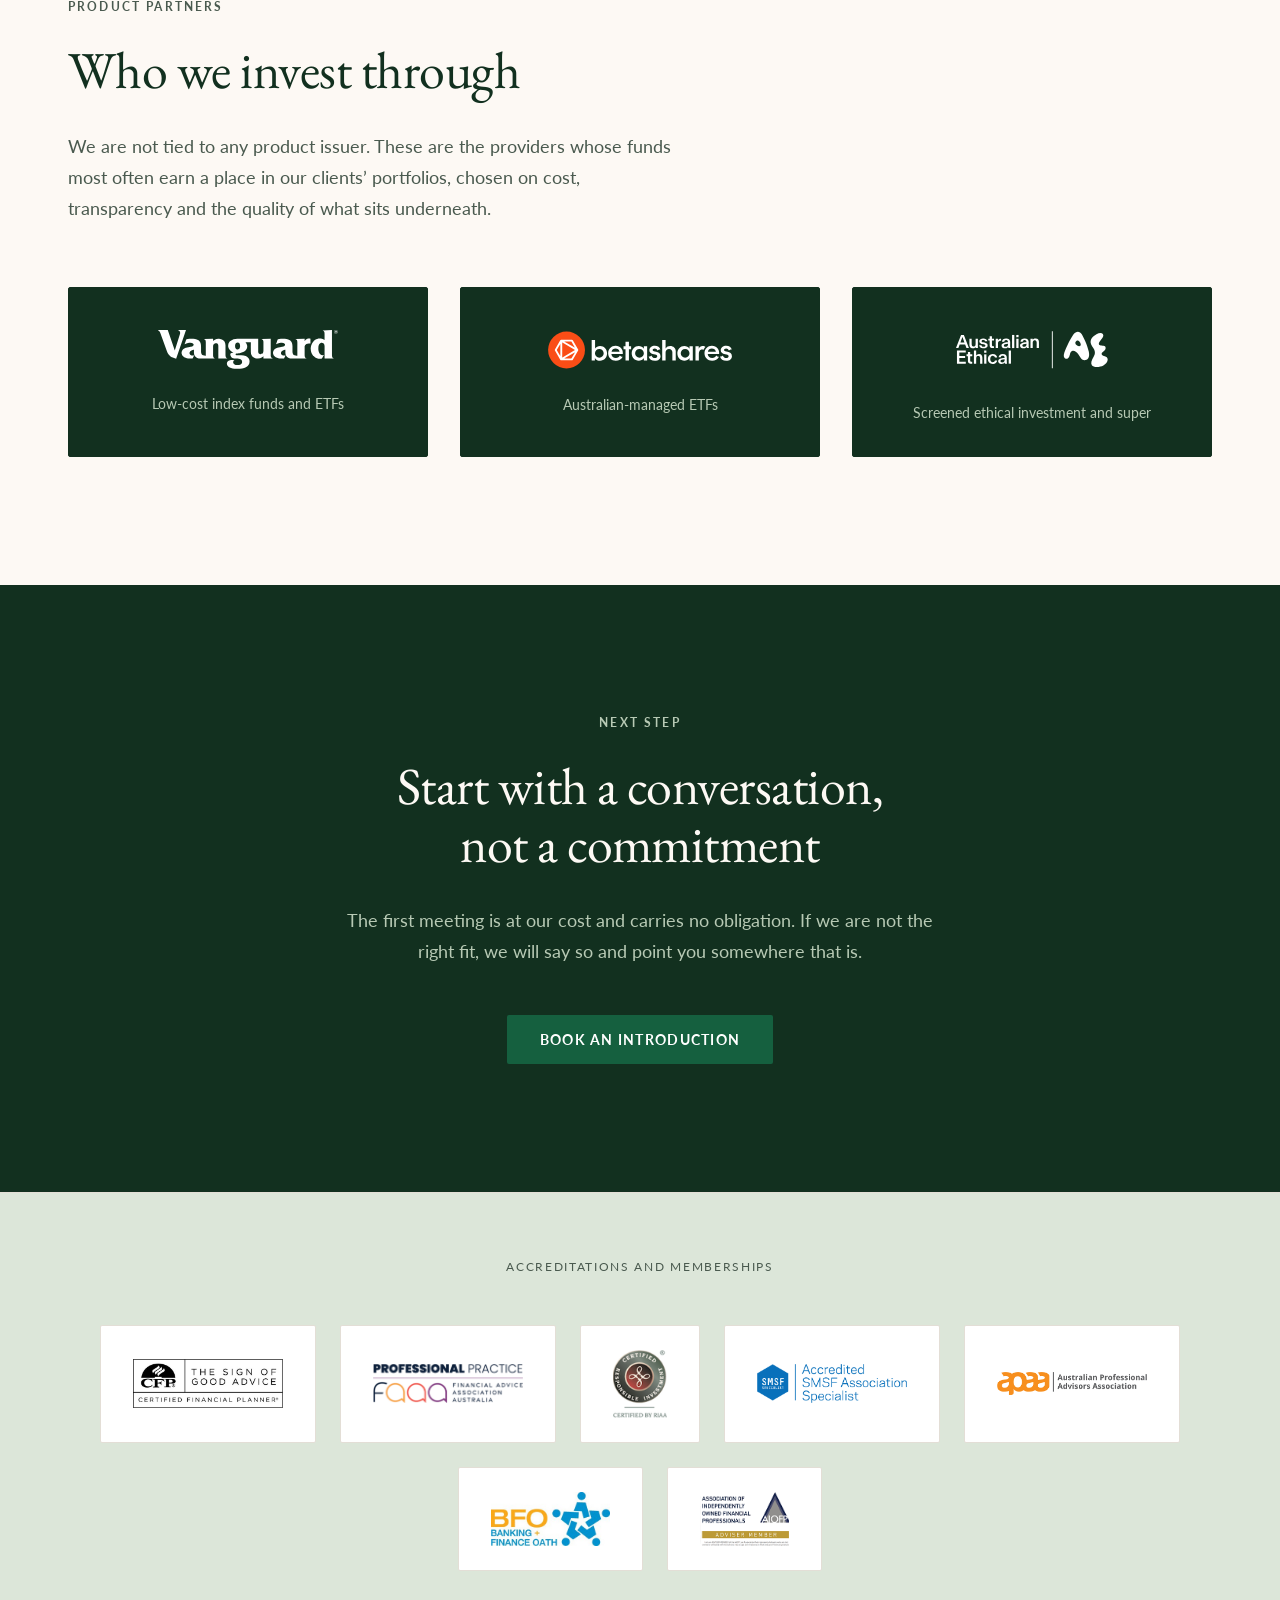
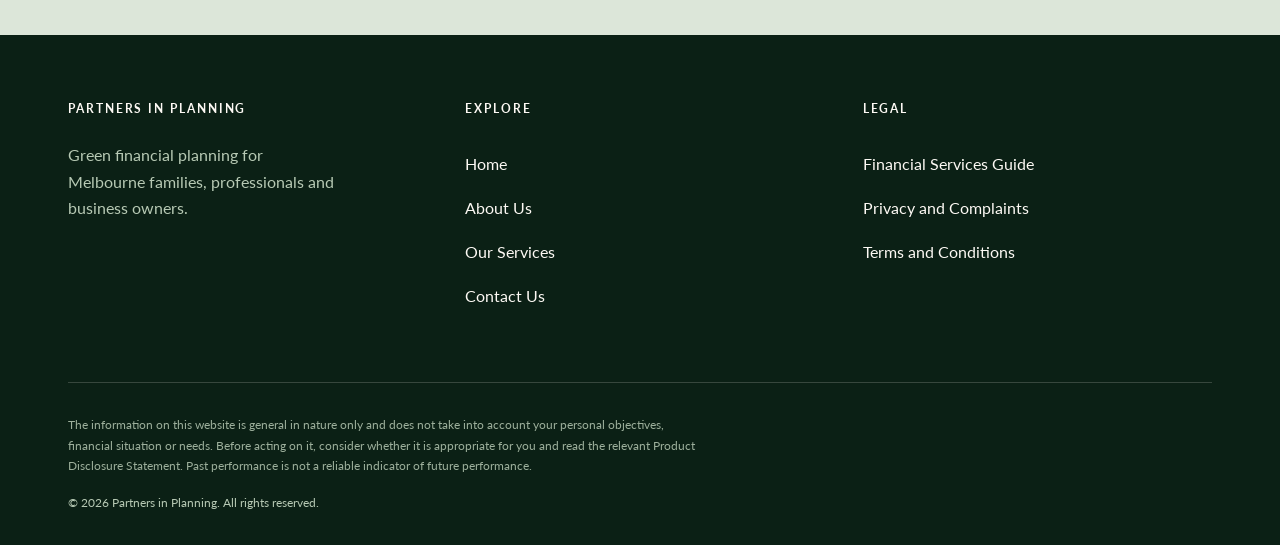
==== commit 782b6272: "Rework the footer legal links, drop em-dashes, and extend two pages Footer, all seven pages - Privac" ====
--- a/index.html
+++ b/index.html
@@ -4,7 +4,7 @@
 <meta charset="utf-8">
 <meta name="viewport" content="width=device-width, initial-scale=1">
 <title>Partners in Planning | Green Financial Planning, Melbourne</title>
-<meta name="description" content="Partners in Planning is a Melbourne financial planning practice specialising in values-aligned, sustainable advice — retirement, superannuation, investment and insurance strategy.">
+<meta name="description" content="Partners in Planning is a Melbourne financial planning practice specialising in values-aligned, sustainable advice: retirement, superannuation, investment and insurance strategy.">
 <link rel="preconnect" href="https://fonts.googleapis.com">
 <link rel="preconnect" href="https://fonts.gstatic.com" crossorigin>
 <link href="https://fonts.googleapis.com/css2?family=EB+Garamond:wght@400;500;600&family=Lato:wght@300;400;700&display=swap" rel="stylesheet">
@@ -266,8 +266,8 @@
             genuinely independent advice.
           </p>
           <p class="body-text">
-            At Partners in Planning, we proudly maintain our 100% true independence
-            &mdash; we do not accept commissions on any financial products, including
+            At Partners in Planning, we proudly maintain our 100% true independence:
+            we do not accept commissions on any financial products, including
             insurance. Our only compensation comes directly from you, our clients. This
             ensures that we work solely in your best interest.
           </p>
@@ -544,19 +544,16 @@
       <div>
         <p class="footer__title">Legal</p>
         <ul class="footer__list">
-          <li><a href="#">Financial Services Guide</a></li>
-          <li><a href="#">Privacy Policy</a></li>
-          <li><a href="#">Complaints</a></li>
+          <!-- These three live on the practice's existing site, so they are
+               external links: new tab, with rel="noopener". -->
+          <li><a href="https://www.apartnerinplanning.com.au/financial-services-guide/" target="_blank" rel="noopener">Financial Services Guide</a></li>
+          <li><a href="https://www.apartnerinplanning.com.au/complaintsprivacy-policy/" target="_blank" rel="noopener">Privacy and Complaints</a></li>
+          <li><a href="https://www.apartnerinplanning.com.au/terms-and-conditions/" target="_blank" rel="noopener">Terms and Conditions</a></li>
         </ul>
       </div>
     </div>
 
     <div class="footer__legal">
-      <p>
-        <strong>[Legal entity name] Pty Ltd ABN [00 000 000 000]</strong> is a
-        Corporate Authorised Representative (No. [000000]) of
-        [Licensee name] Pty Ltd, AFSL [000000].
-      </p>
       <p class="footer__disclaimer">
         The information on this website is general in nature only and does not take
         into account your personal objectives, financial situation or needs. Before
